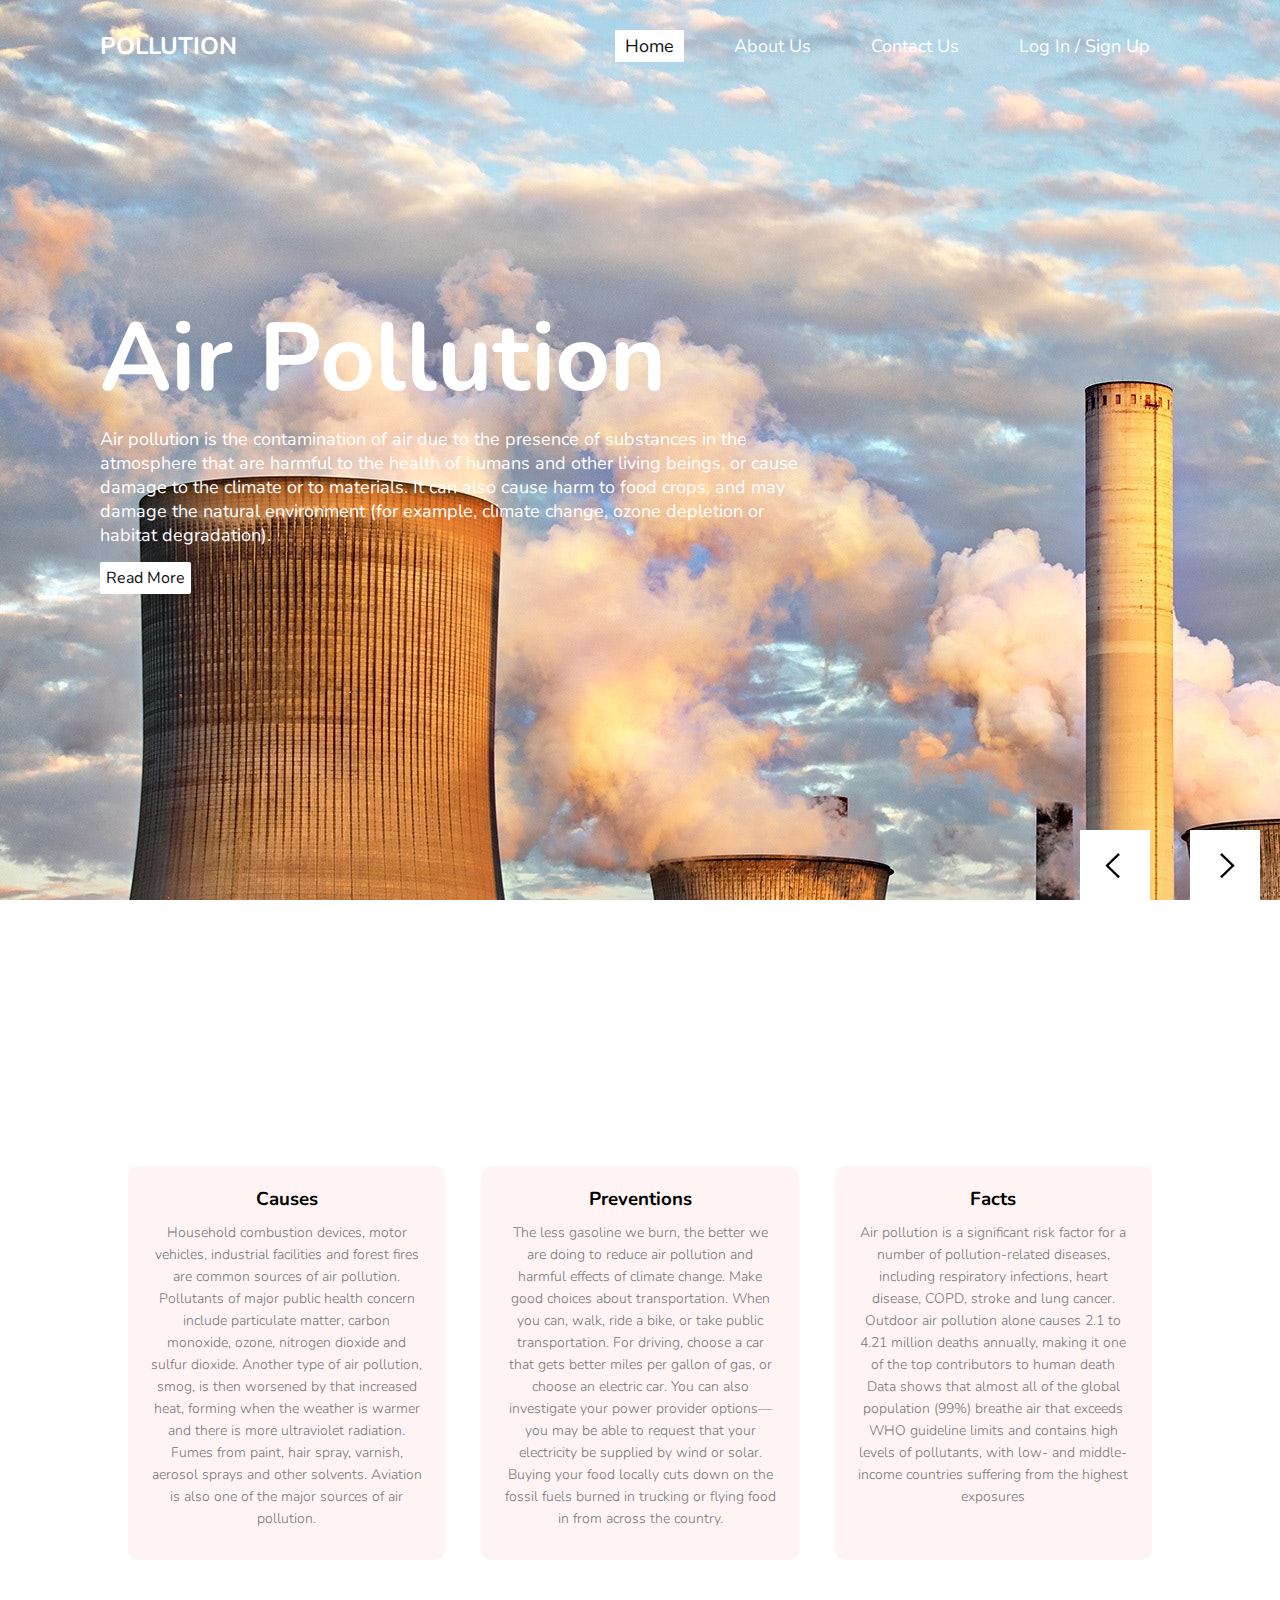
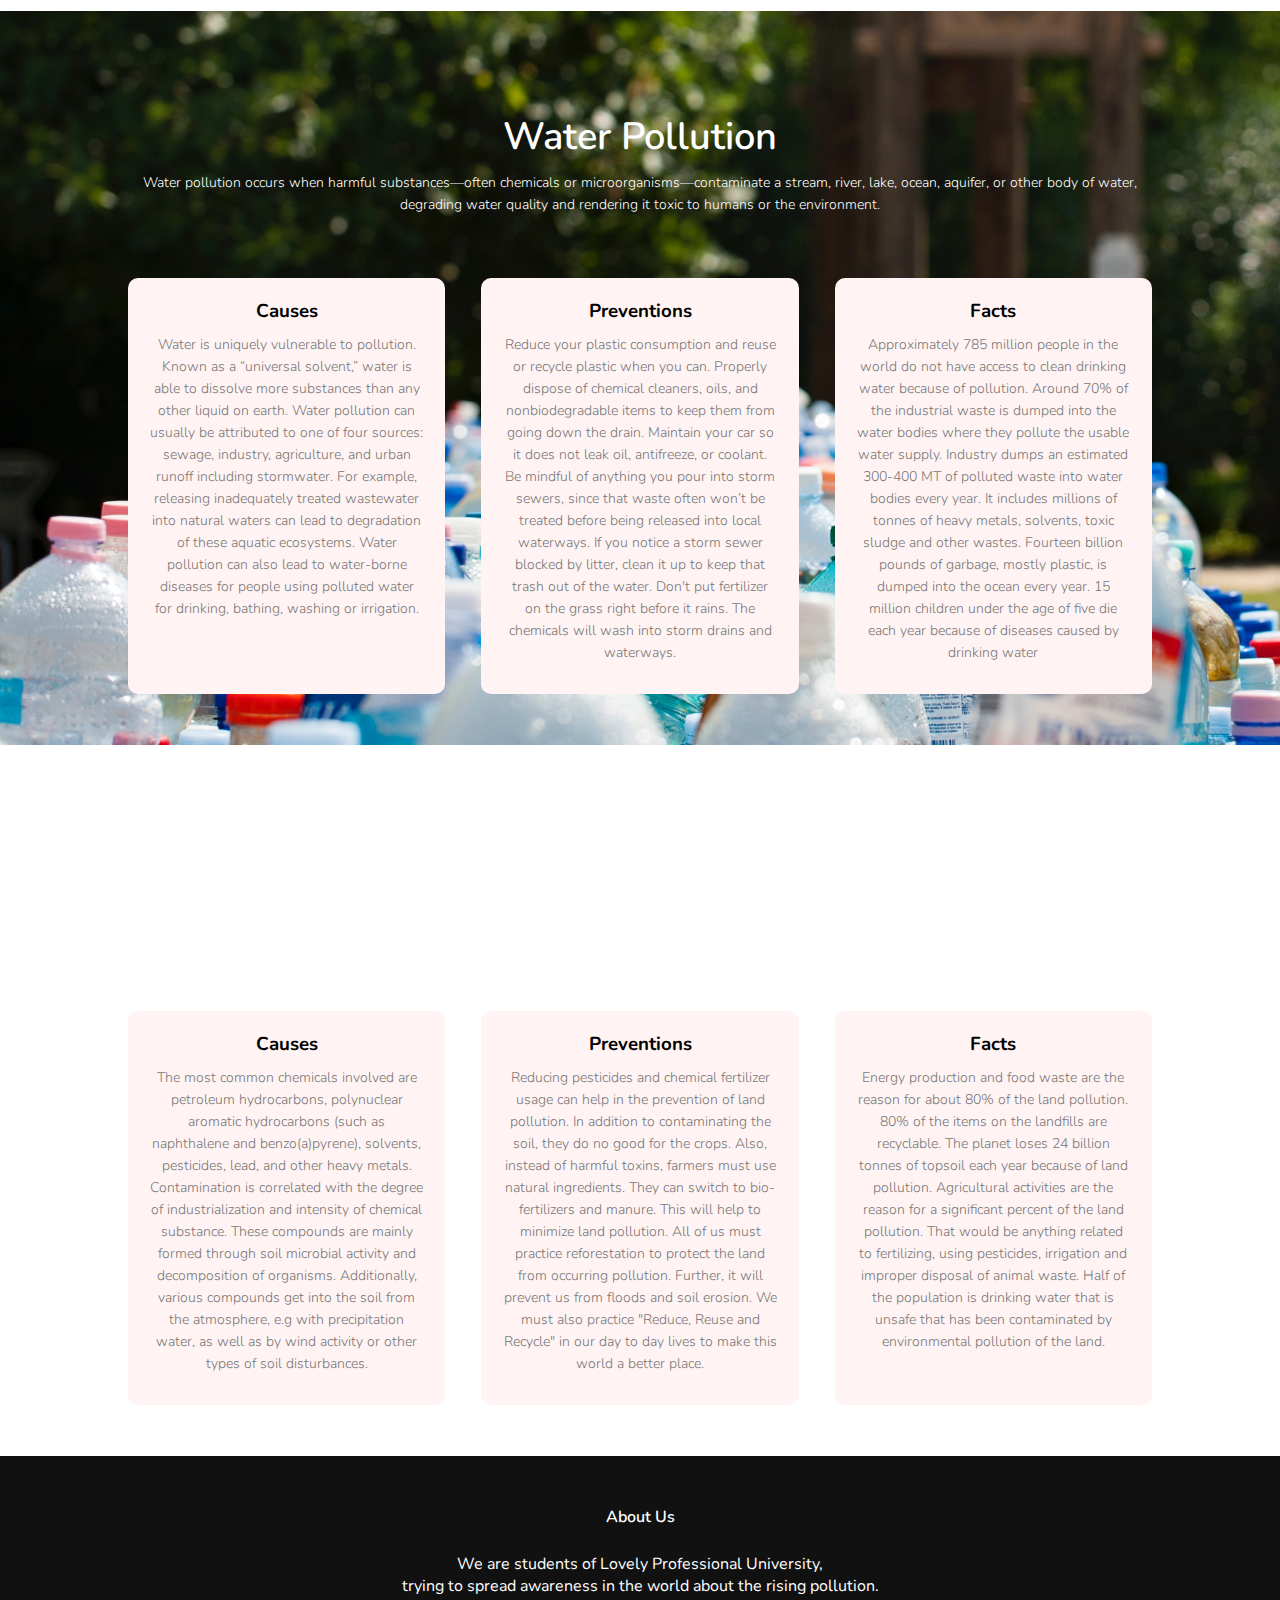
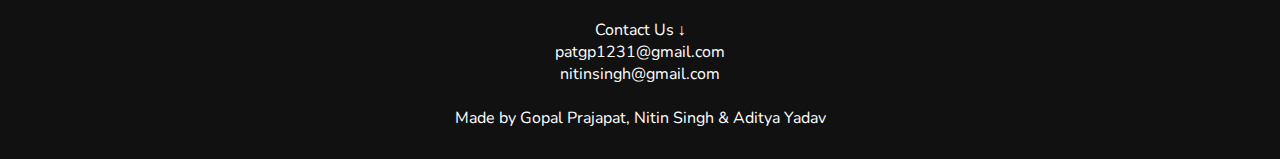
==== index.html @ 94c56dba "Add files via upload" ====
<!DOCTYPE html>
<html>
<head>
	<meta charset="utf-8">
	<meta name="viewport" content="width=device-width, initial-scale=1.0">
	<link rel="stylesheet" type="text/css" href="style.css">
	<link rel="icon" type="icon/png" href="favicon.png">
	<title>Pollution Awareness</title>
</head>

<body>
<section class="first">

								<!--LANDING PAGE-->

<!--Resources-->
	<div class="bannerVideo" id="slideShow">
		<video src="D:\HTML\Website Pollution\Videos\video1.mp4" autoplay muted loop class="active" type="video/mp4"></video>
		<video src="D:\HTML\Website Pollution\Videos\video2.mp4" autoplay muted loop></video>
		<video src="D:\HTML\Website Pollution\Videos\video3.mp4" autoplay muted loop></video>
		<!--<video src="video4.mp4" autoplay muted loop></video>-->
	</div>

<!-- Navbar -->
	<div class="container">
		<header id="navbar">
			<a href="#" class="logo">Pollution</a>
			<ul>
				<li><a href="#" class="active">Home</a></li>
				<!--<li><a href="#">Newsroom</a></li>
				<li><a href="#" >Events</a></li>-->
				<li><a href="#aboutus">About Us</a></li>
				<li><a href="#aboutus">Contact Us</a></li>
				<li><a href="login.html">Log In / Sign Up</a></li>
			</ul>
			<span class="menuIcon" onclick="toggleMenu();"></span>
		</header>

<!--Video Intro-->
		<div class="content">
			<div class="bannerText" id="slideShowText">
				<div class="active">
					<h2>Air Pollution</h2>
					<p>Air pollution is the contamination of air due to the presence of substances in the atmosphere that are harmful to the health of humans and other living beings, or cause damage to the climate or to materials. It can also cause harm to food crops, and may damage the natural environment (for example, climate change, ozone depletion or habitat degradation).</p>
					<a href="#air" class="readmore">Read More</a>
				</div>
				<div>
					<h2>Water Pollution</h2>
					<p>Water pollution (or aquatic pollution) is the contamination of water bodies, usually as a result of human activities, in such a manner that negatively affects its legitimate uses. Water pollution reduces the ability of the body of water to provide the ecosystem services that it would otherwise provide.</p>
					<a href="#water" class="readmore">Read More</a>
				</div>
				<div>
					<h2>Land Pollution</h2>
					<p>Soil contamination, soil pollution, or land pollution as a part of land degradation is caused by the presence of human-made chemicals or other alteration in the natural soil environment. It is typically caused by industrial activity, agricultural chemicals or improper disposal of waste.</p>
					<a href="#land" class="readmore">Read More</a>
				</div>
				<!--<div>
					<h2>Sound</h2>
					<p>Lorem ipsum dolor sit amet, consectetur adipiscing elit, sed do eiusmod tempor incididunt ut labore et dolore magna aliqua. Ut enim ad minim veniam, quis nostrud exercitation ullamco laboris nisi ut aliquip ex ea commodo consequat.</p>
				</div>-->
			</div>
		</div>

<!--Sticky Socials-->
		<!--<ul class="sci">
			<li><a href="#"><img src="facebook1.png"></a></li>
			<li><a href="#"><img src="insta.png"></a></li>
			<li><a href="#"><img src="twitter1.png"></a></li>
		</ul>-->

<!--Arrows-->
		<ul class="controls">
			<li onclick="prevSlide();prevSlideText();"><img src="left.png"></li>
			<li onclick="nextSlide();nextSlideText();"><img src="right.png"></li>
		</ul>
	</div>
</section>

<!--Arrow Controls-->
<script type="text/javascript">
	const slideShow = document.getElementById('slideShow');
	const slides = slideShow.getElementsByTagName('video');
	var index = 0;
	function nextSlide(){
		slides[index].classList.remove('active');
		index = (index + 1) % slides.length;
		slides[index].classList.add('active');
	}
	function prevSlide(){
		slides[index].classList.remove('active');
		index = (index - 1 + slides.length) % slides.length;
		slides[index].classList.add('active');
	}


    const slideShowText = document.getElementById('slideShowText');
	const slidesText = slideShowText.getElementsByTagName('div');
	var i = 0;
	function nextSlideText(){
		slidesText[i].classList.remove('active');
		i = (i + 1) % slidesText.length;
		slidesText[i].classList.add('active');
	}
	function prevSlideText(){
		slidesText[i].classList.remove('active');
		i = (i - 1 + slidesText.length) % slidesText.length;
		slidesText[i].classList.add('active');
	}
	function toggleMenu(){
		const menuIcon = document.querySelector('.menuIcon');
		const navbar = document.getElementById('navbar');
		menuIcon.classList.toggle('active');
		navbar.classList.toggle('active');
	}
</script>

								<!--AIR PAGE-->
<section class="second">
	<div class="air">
		<a name = "air" class="air"><h1>Air Pollution</h1></a>
		<p class="desca">Air pollution refers to the release of pollutants into the air—pollutants which are detrimental to human health and the planet as a whole.  Nine out of ten human beings currently breathe air that exceeds the WHO’s guideline limits for pollutants, with those living in low- and middle-income countries suffering the most.</p>
		<div class="totalair">
			<div class="prosair">
				<h3>Causes</h3>
				<p>Household combustion devices, motor vehicles, industrial facilities and forest fires are common sources of air pollution. Pollutants of major public health concern include particulate matter, carbon monoxide, ozone, nitrogen dioxide and sulfur dioxide. Another type of air pollution, smog, is then worsened by that increased heat, forming when the weather is warmer and there is more ultraviolet radiation. Fumes from paint, hair spray, varnish, aerosol sprays and other solvents. Aviation is also one of the major sources of air pollution.</p>
			</div>

			<div class="prosair">
				<h3>Preventions</h3>
				<p>The less gasoline we burn, the better we are doing to reduce air pollution and harmful effects of climate change. Make good choices about transportation. When you can, walk, ride a bike, or take public transportation. For driving, choose a car that gets better miles per gallon of gas, or choose an electric car. You can also investigate your power provider options—you may be able to request that your electricity be supplied by wind or solar. Buying your food locally cuts down on the fossil fuels burned in trucking or flying food in from across the country.</p>
			</div>

			<div class="prosair">
				<h3>Facts</h3>
				<p>Air pollution is a significant risk factor for a number of pollution-related diseases, including respiratory infections, heart disease, COPD, stroke and lung cancer. Outdoor air pollution alone causes 2.1 to 4.21 million deaths annually, making it one of the top contributors to human death
				   Data shows that almost all of the global population (99%) breathe air that exceeds WHO guideline limits and contains high levels of pollutants, with low- and middle-income countries suffering from the highest exposures</p>
			</div>
			
		</div>
	</div>
</section>

								<!--WATER PAGE-->
<section class="third">
		<div class="water">
				<a name = "water" class="water"><h1>Water Pollution</h1></a>
				<p class="descw">Water pollution occurs when harmful substances—often chemicals or microorganisms—contaminate a stream, river, lake, ocean, aquifer, or other body of water, degrading water quality and rendering it toxic to humans or the environment.</p>
				<div class="totalwater">
					<div class="proswater">
						<h3>Causes</h3>
						<p>Water is uniquely vulnerable to pollution. Known as a “universal solvent,” water is able to dissolve more substances than any other liquid on earth. Water pollution can usually be attributed to one of four sources: sewage, industry, agriculture, and urban runoff including stormwater. For example, releasing inadequately treated wastewater into natural waters can lead to degradation of these aquatic ecosystems. Water pollution can also lead to water-borne diseases for people using polluted water for drinking, bathing, washing or irrigation.</p>
					</div>
								
					<div class="proswater">
						<h3>Preventions</h3>
						<p>Reduce your plastic consumption and reuse or recycle plastic when you can.
							Properly dispose of chemical cleaners, oils, and nonbiodegradable items to keep them from going down the drain.
							Maintain your car so it does not leak oil, antifreeze, or coolant. Be mindful of anything you pour into storm sewers, since that waste often won’t be treated before being released into local waterways. If you notice a storm sewer blocked by litter, clean it up to keep that trash out of the water.
							Don't put fertilizer on the grass right before it rains. The chemicals will wash into storm drains and waterways.
						</p>
					</div>
								
					<div class="proswater">
						<h3>Facts</h3>
						<p>Approximately 785 million people in the world do not have access to clean drinking water because of pollution. Around 70% of the industrial waste is dumped into the water bodies where they pollute the usable water supply. Industry dumps an estimated 300-400 MT of polluted waste into water bodies every year. It includes millions of tonnes of heavy metals, solvents, toxic sludge and other wastes. Fourteen billion pounds of garbage, mostly plastic, is dumped into the ocean every year. 15 million children under the age of five die each year because of diseases caused by drinking water</p>
					</div>		
				</div>
		</div>
</section>

										<!--LAND PAGE-->
<section class="fourth">
	<div class="land">
		<a name = "land" class="land"><h1>Land Pollution</h1></a>
		<p class="desc">Land pollution refers to the deterioration of the earth’s land surfaces, at and below ground level. The cause is the accumulation of solid and liquid waste materials that contaminate groundwater and soil.</p>
			<div class="totalland">
				<div class="prosland">
					<h3>Causes</h3>
					<p>The most common chemicals involved are petroleum hydrocarbons, polynuclear aromatic hydrocarbons (such as naphthalene and benzo(a)pyrene), solvents, pesticides, lead, and other heavy metals. Contamination is correlated with the degree of industrialization and intensity of chemical substance.  These compounds are mainly formed through soil microbial activity and decomposition of organisms. Additionally, various compounds get into the soil from the atmosphere, e.g with precipitation water, as well as by wind activity or other types of soil disturbances.</p>
				</div>

				<div class="prosland">
					<h3>Preventions</h3>
					<p>Reducing pesticides and chemical fertilizer usage can help in the prevention of land pollution. In addition to contaminating the soil, they do no good for the crops.

						Also, instead of harmful toxins, farmers must use natural ingredients. They can switch to bio-fertilizers and manure. This will help to minimize land pollution. All of us must practice reforestation to protect the land from occurring pollution. Further, it will prevent us from floods and soil erosion. We must also practice "Reduce, Reuse and Recycle" in our day to day lives to make this world a better place.</p>
				</div>

				<div class="prosland">
					<h3>Facts</h3>
					<p>Energy production and food waste are the reason for about 80% of the land pollution.
						80% of the items on the landfills are recyclable.
						The planet loses 24 billion tonnes of topsoil each year because of land pollution.
						Agricultural activities are the reason for a significant percent of the land pollution. That would be anything related to fertilizing, using pesticides, irrigation and improper disposal of animal waste.
						Half of the population is drinking water that is unsafe that has been contaminated by environmental pollution of the land.
					</p>
				</div>
			
			</div>
	</div>
</section>

<!--FOOTER-->
<section class="footer">
	<a name="aboutus" class="aboutus"></a>
		<h4>About Us</h4>
		<p>We are students of Lovely Professional University, <br> trying to spread awareness in the world about the rising pollution.</p>
		<br>
		<p>Contact Us ↓</p>
		<p>patgp1231@gmail.com</p>
		<p>nitinsingh@gmail.com</p>
		<br>
		<p>Made by Gopal Prajapat, Nitin Singh & Aditya Yadav</p>
	</section>

</body>
</html>
---- style.css ----
@import url('https://fonts.googleapis.com/css2?family=Nunito&display=swap');
*{
	font-family: 'Nunito', sans-serif;
	margin: 0;
	padding: 0;
	box-sizing: border-box;
}
.first{
	background: #111;
	min-height: 100vh;
}
.first .bannerVideo{
	position: absolute;
	top: 0;
	left: 0;
	width: 100%;
	height: 100%;
}
.first .bannerVideo video{
    position: absolute;
	top: 0;
	left: 0;
	width: 100%;
	height: 100%;	
	object-fit: cover;
	opacity: 0;
}
.first .bannerVideo video.active{
    opacity: 1;
}
.container{
	background-image: url(./air\ \(1\).jpg);
	position: relative;
	padding: 0 100px;
	display: flex;
	justify-content: flex-start;
	align-items: center;
	min-height: 100vh;
}

.container header{
	position: absolute;
	top: 0;
	left: 0;
	width: 100%;
	display: flex;
	justify-content: space-between;
	align-items: center;
	padding: 30px 100px;
}
.container header .logo{
	font-weight: 700;
	text-transform: uppercase;
	color: #fff;
	font-size: 1.5em;
	text-decoration: none;
}
.container header ul{
	position: relative;
	display: flex;
}
.container ul li{
	list-style: none;
	margin: 0 20px;
	text-decoration: none;
}
.container ul li a{
	position: relative;
	text-decoration: none;
	font-size: 18px;
	padding: 4px 10px;
	color: #fff;
}
.container header ul li a:hover,
.container header ul li a.active
{
	background: #fff;
	color: #111;
}
.container .content{
	display: flex;
	justify-content: flex-start;
	align-items: center;
}
.container .content .bannerText{
	position: relative;
	max-width: 700px;
}
.container .content .bannerText div{
	transition: 0.5s ease-in-out;
	display: none;
}
.container .content .bannerText div.active{
	display: initial;
} 
.container .content .bannerText div h2{
	color: #fff;
	font-size: 6em;
	line-height: 1em;
	font-weight: 700;
}
.container .content .bannerText p{
	color: #fff;
	font-size: 18px;
	margin: 20px 0;
}
/*.sci{
	position: absolute;
	bottom: 0;
	left: 0;
	display: flex;
	flex-direction: column;
}
.sci li{
	list-style: none;
}
.sci li a{
	width: 60px;
	height: 60px;
	display: flex;
	justify-content: center;
	align-items: center;
	background: #fff;
}
.sci li a:hover{
	background: yellow;
} 
.sci li a img{
	display: inline-block;
	max-height: 24px;
}*/
.controls {
	position: absolute;
	bottom: 0;
	right: 0;
	display: flex;
}
.controls li{
	width: 70px;
	height: 70px;
	display: flex;
	justify-content: center;
	align-items: center;
	background: #fff;
	cursor: pointer;
}
.controls li:hover{
	background: yellow;
}
.menuIcon
{
	display: none;
}
@media (max-width: 991px)
{
	.container 
	{
		padding: 20px;
	}
	.container::before
	{
		width: 100%;
	}
	.container header
	{
		padding: 10px 20px;
	}
	.container .content .bannerText div h2
	{
		font-size: 3em;
	}
	.container .content .bannerText
	{
		text-align: center;
	}
	.container header ul
	{
		position: fixed;
		top: 0;
		left: 0;
		width: 100%;
		height: 100vh;
		background: #fff;
		z-index: 1000;
		display: none;
		align-items: center;
		justify-content: center;
		flex-direction: column;
	}
	.container header.active ul
	{
		display: flex;
	}
	.container header ul li 
	{
		text-align: center;
		margin: 10px;
	}
	.container header ul li a
	{
		color: #333;
		font-size: 1.5em;
	}
	.container header ul li a:hover
	{
		color: #f00;
		cursor: pointer;
	}
	.menuIcon
	{
		position: fixed;
		top: 0;
		right: 0;
		width: 50px;
		height: 50px;
		display: initial;
		z-index: 10000;
		background: #fff url(menu.png);
		background-size: 30px;
		background-repeat: no-repeat;
		background-position: center;
		cursor: pointer;
	}
	.menuIcon.active 
	{
		background: #fff url(close.png);
		background-size: 25px;
		background-repeat: no-repeat;
		background-position: center;
		cursor: pointer;	
	}
	.sci li a
	{
		width: 50px;
		height: 50px;
	}
	.controls li 
	{
		width: 60px;
		height: 60px;
	}

}
/*Air*/
.air
{
	width: 80%;
	margin: auto;
	text-align: center;
	padding-top: 100px;
}
.air h1
{
	font-size: 38px;
	font-weight: 600;
}
.air p
{
	color: #777;
	font-size: 14px;
	font-weight: 300;
	line-height: 22px;
	padding: 10px;
}
.totalair
{
	margin-top: 5%;
	display: flex;
	justify-content: space-between;
}
.prosair
{
	background:#fff3f3;
	border-radius: 10px;
	flex-basis: 31%;
	margin-top: 2.5;
	margin-bottom: 5%;
	padding: 20px 12px;
	box-sizing: border-box;
	transition: 0.5s;
}
.prosair:hover
{
	box-shadow: 0 0 20px 0 rgba(0, 0, 0, 0.2);
	cursor: pointer;
}

/*Water*/
.water
{
	width: 80%;
	margin: auto;
	text-align: center;
	padding-top: 100px;
}
.water h1
{
	font-size: 38px;
	font-weight: 600;
}
.water p
{
	color: #777;
	font-size: 14px;
	font-weight: 300;
	line-height: 22px;
	padding: 10px;
}
.totalwater
{
	margin-top: 5%;
	display: flex;
	justify-content: space-between;
}
.proswater
{
	background:#fff3f3;
	border-radius:10px;
	flex-basis: 31%;
	margin-bottom: 5%;
	padding: 20px 12px;
	box-sizing: border-box;
	transition: 0.5s;
}
.proswater:hover
{
	box-shadow: 0 0 20px 0 rgba(0, 0, 0, 0.2);
	cursor: pointer;
}

/*land*/
.land
{
	width: 80%;
	margin: auto;
	text-align: center;
	padding-top: 100px;
}
.land h1
{
	font-size: 38px;
	font-weight: 600;
}
.land p
{
	color: #777;
	font-size: 14px;
	font-weight: 300;
	line-height: 22px;
	padding: 10px;
}
.totalland
{
	margin-top: 5%;
	display: flex;
	justify-content: space-between;
}
.prosland
{
	background: #fff3f3;
	border-radius: 10px;
	flex-basis: 31%;
	margin-bottom: 5%;
	padding: 20px 12px;
	box-sizing: border-box;
	transition: 0.5s;
}
.prosland:hover
{
	box-shadow: 0 0 20px 0 rgba(0, 0, 0, 0.2);
	cursor: pointer;
}

/*Footer*/
.footer
{
	width: 100%;
	text-align: center;
	padding: 30px 0;
}
.footer h4
{
	margin-bottom: 25px;
	margin-top: 20px;
	font-weight: 600;
}

/*Background Formatting*/
.second
{
	/*background: #AED6F1;*/
	background-image: url("air.jpg");
	height: auto;
	width: auto;
	background-position: center;
	background-size: cover;
}
.second h1
{
	color: #fff;
}
.second .desca
{
	color: white;
}
.third
{
	background-image: url("wotah.jpg");
	height: auto;
	width: auto;
	background-position: center;
	background-size: cover;
}
.third h1
{
	color: #fff;
}
.third .descw
{
	color: #fff;
}
.fourth
{
	background-image: url("land.jpg");
	height: auto;
	width: auto;
	background-position: center;
	background-size: cover;
}
.fourth h1
{
	color: #fff;
}
.fourth .desc
{
	color: #fff;
}
.footer
{
	background: #111;
}
.footer h4
{
	color: #fff;
}
.footer p
{
	color: #fff;
}

/*Read More Button*/
.readmore
{
	background: #fff;
	border-radius: 2px;
	flex-basis: 0%;
	margin-bottom: 5%;
	padding: 5px 6px;
	box-sizing: border-box;
	transition: 0.5s;
	text-decoration: none;
	color: #111;
}
.readmore:hover
{
	box-shadow: 0 0 20px 0 rgba(0, 0, 0, 0.2);
	cursor: pointer;
}
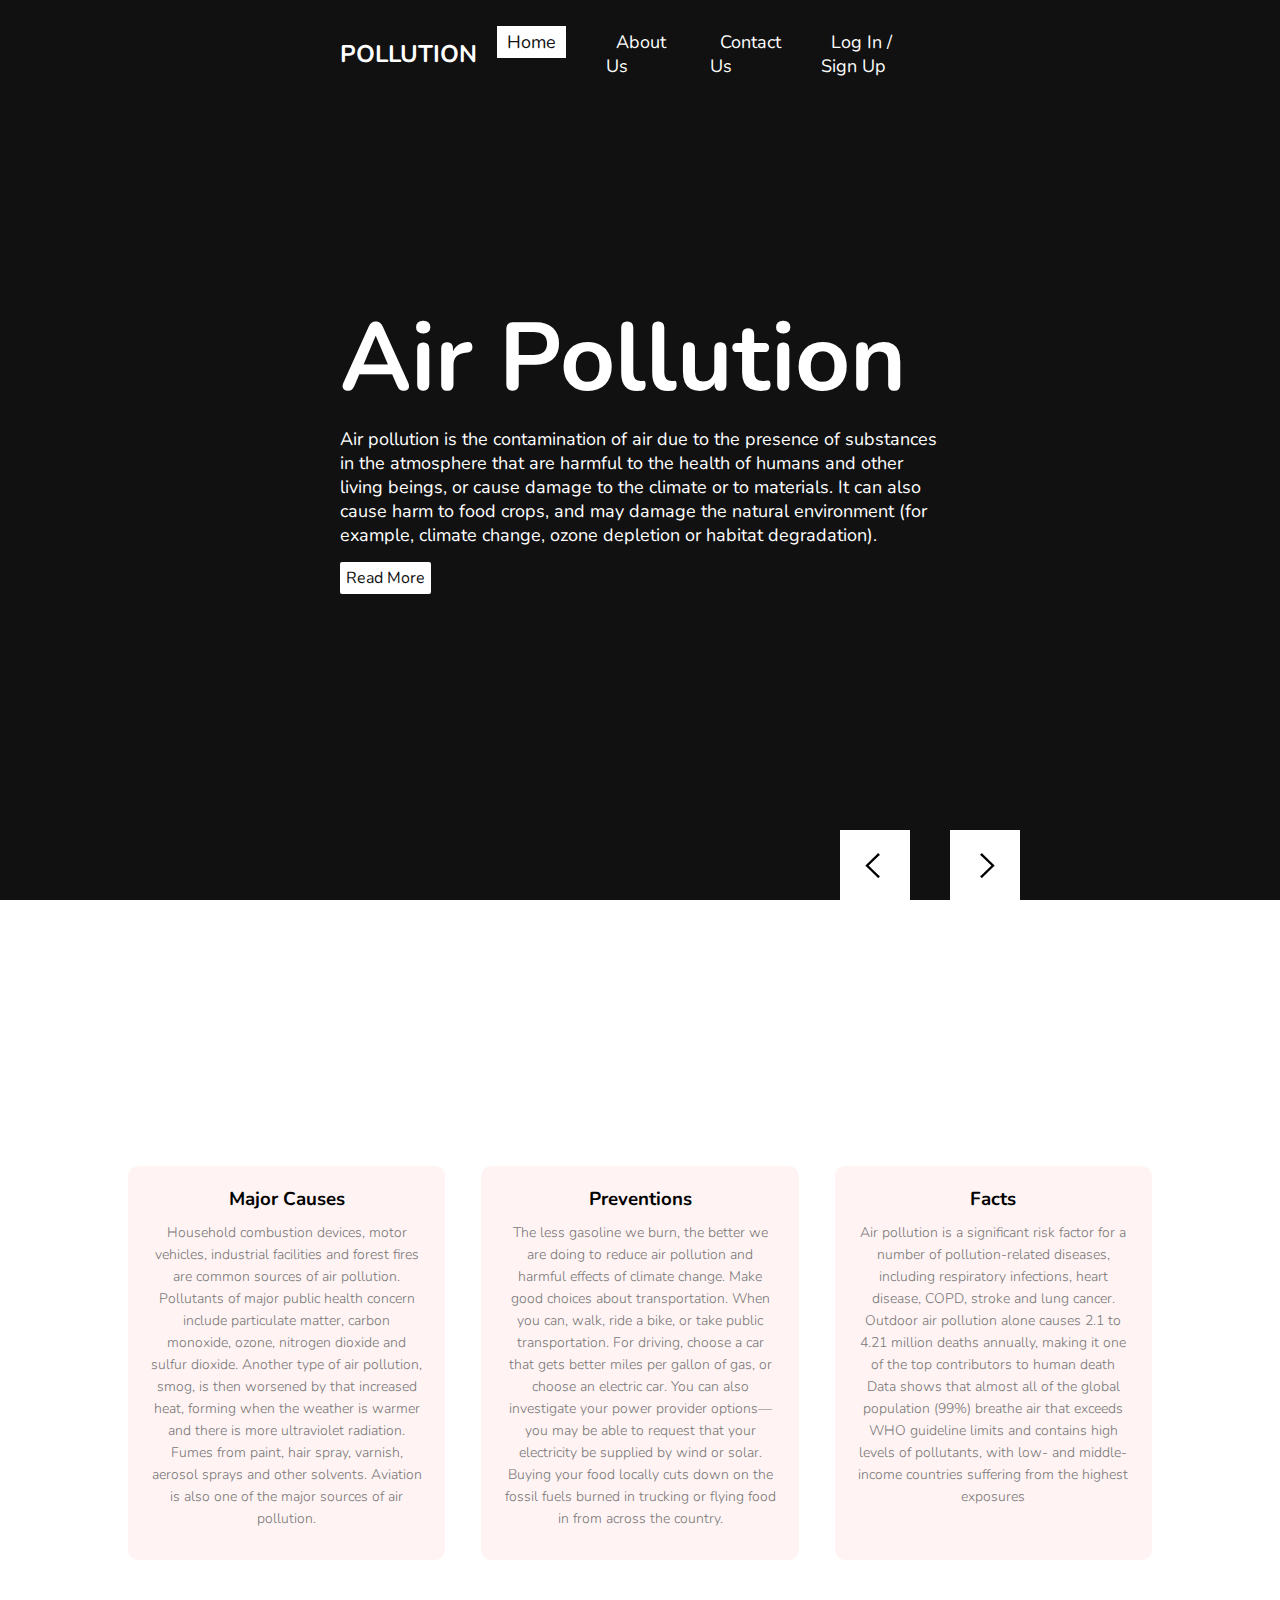
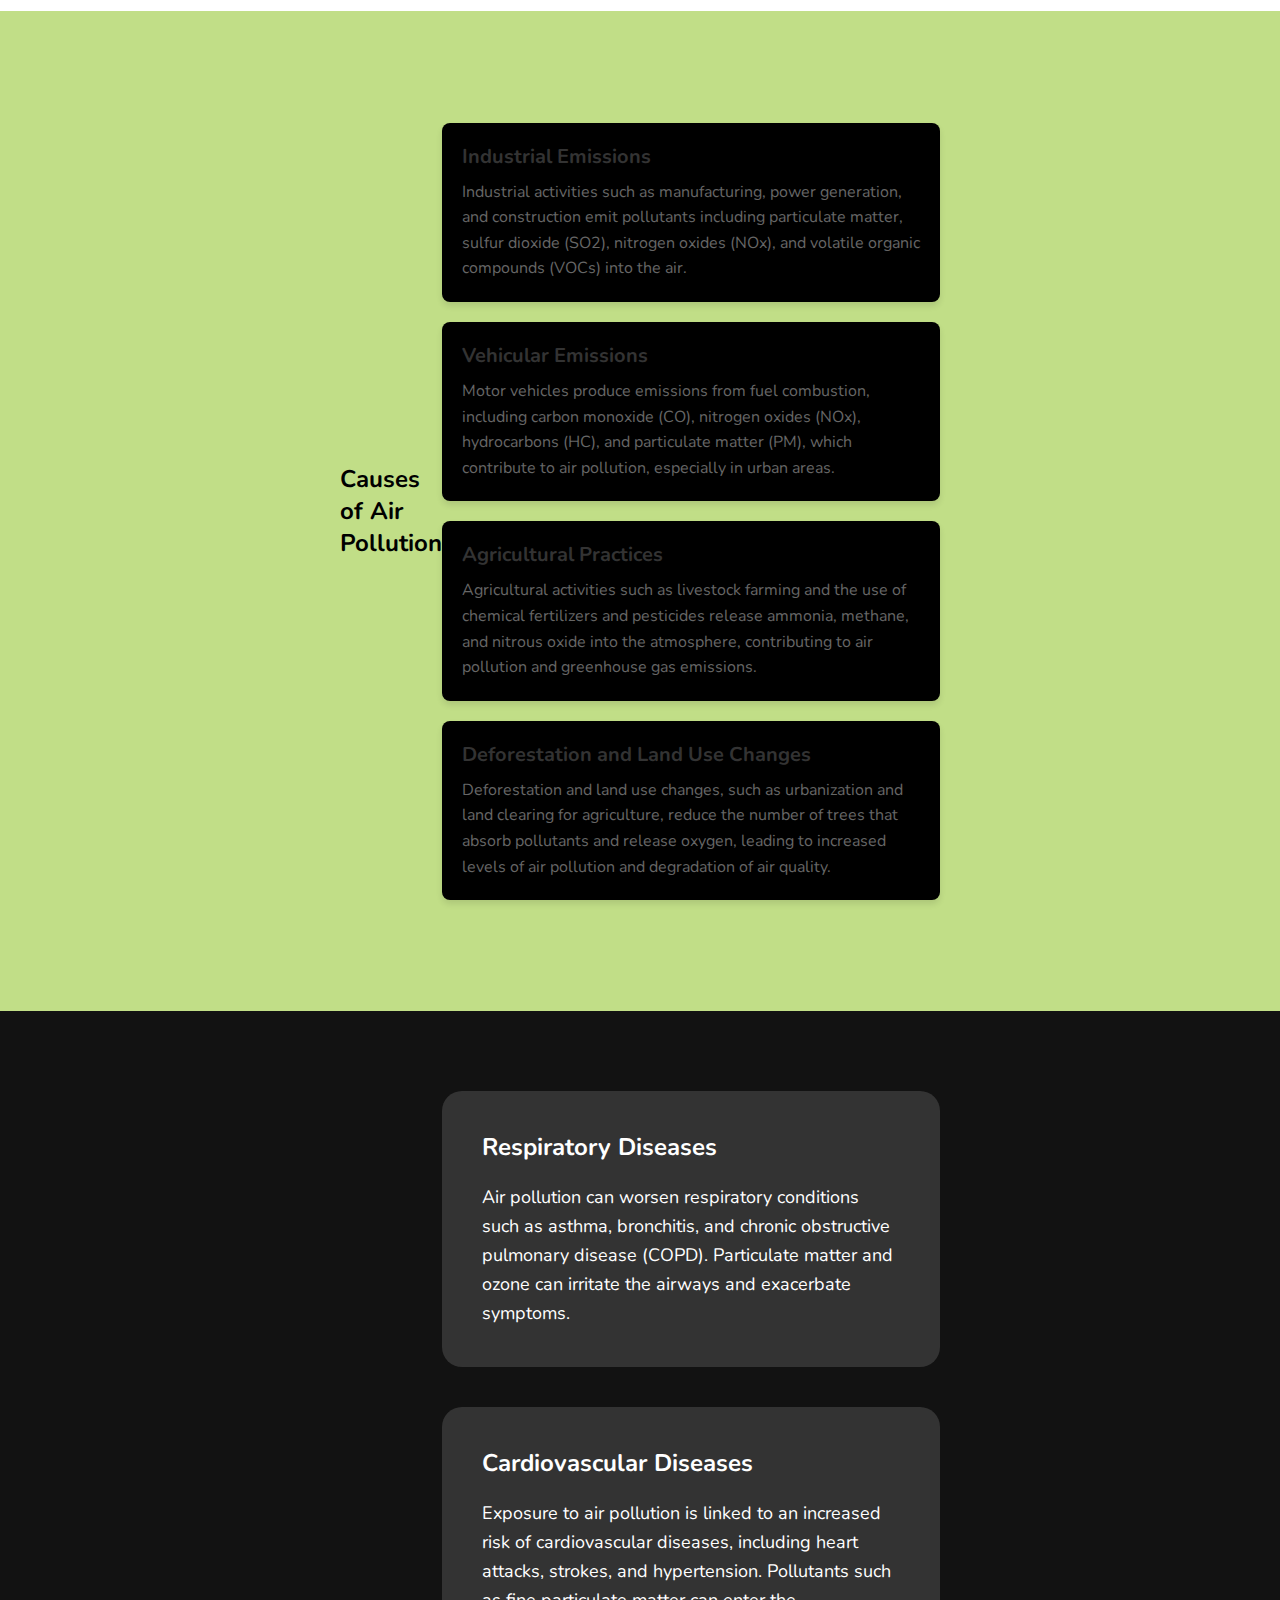
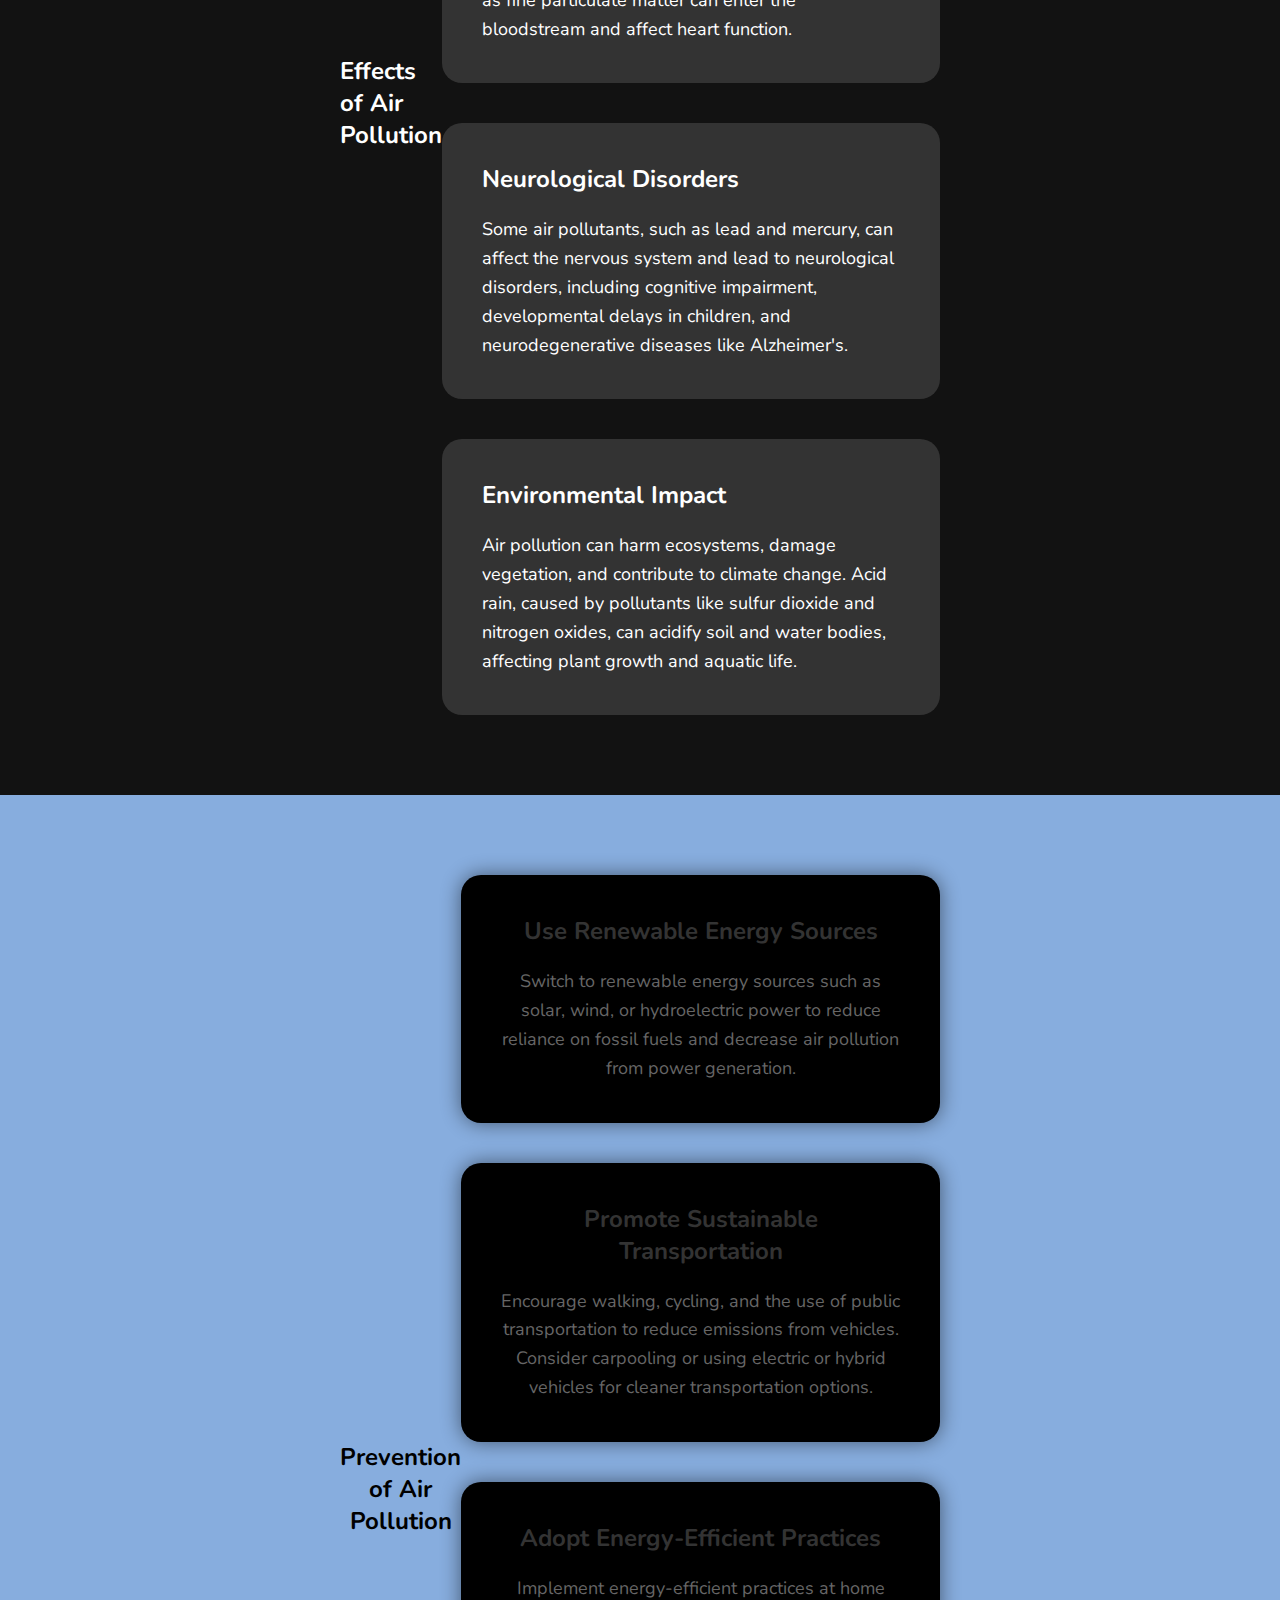
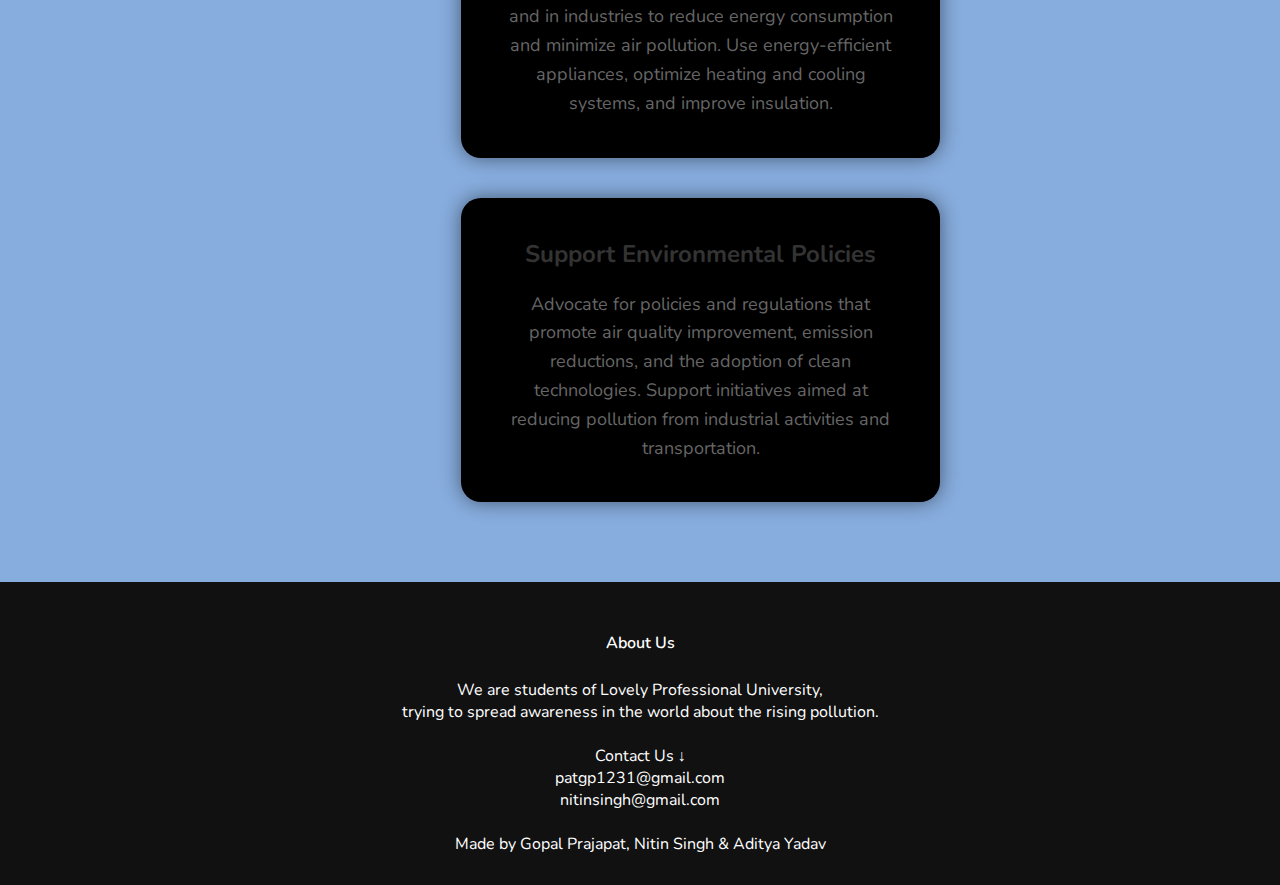
==== commit 5f6eb8a4: "Add files via upload" ====
--- a/index.html
+++ b/index.html
@@ -3,25 +3,27 @@
 <head>
 	<meta charset="utf-8">
 	<meta name="viewport" content="width=device-width, initial-scale=1.0">
-	<link rel="stylesheet" type="text/css" href="style.css">
-	<link rel="icon" type="icon/png" href="favicon.png">
-	<title>Pollution Awareness</title>
+	<link rel="stylesheet" type="text/css" href="styles.css">
+	<link rel="icon" type="icon/png" href="project/favicon.png">
+	<title></title>
 </head>
 
 <body>
 <section class="first">
 
+
 								<!--LANDING PAGE-->
 
 <!--Resources-->
 	<div class="bannerVideo" id="slideShow">
-		<video src="D:\HTML\Website Pollution\Videos\video1.mp4" autoplay muted loop class="active" type="video/mp4"></video>
-		<video src="D:\HTML\Website Pollution\Videos\video2.mp4" autoplay muted loop></video>
-		<video src="D:\HTML\Website Pollution\Videos\video3.mp4" autoplay muted loop></video>
-		<!--<video src="video4.mp4" autoplay muted loop></video>-->
+		<video src="./video1.mp4" autoplay muted loop class="active" type="video/mp4"></video>
+		<video src="./video2.mp4" autoplay muted loop></video>
+		<video src="./video3.mp4" autoplay muted loop></video>
+		<!-- <video src="video4.mp4" autoplay muted loop></video> -->
 	</div>
 
 <!-- Navbar -->
+	
 	<div class="container">
 		<header id="navbar">
 			<a href="#" class="logo">Pollution</a>
@@ -29,8 +31,9 @@
 				<li><a href="#" class="active">Home</a></li>
 				<!--<li><a href="#">Newsroom</a></li>
 				<li><a href="#" >Events</a></li>-->
+
 				<li><a href="#aboutus">About Us</a></li>
-				<li><a href="#aboutus">Contact Us</a></li>
+				<li><a href="contact.html">Contact Us</a></li>
 				<li><a href="login.html">Log In / Sign Up</a></li>
 			</ul>
 			<span class="menuIcon" onclick="toggleMenu();"></span>
@@ -45,14 +48,6 @@
 					<a href="#air" class="readmore">Read More</a>
 				</div>
 				<div>
-					<h2>Water Pollution</h2>
-					<p>Water pollution (or aquatic pollution) is the contamination of water bodies, usually as a result of human activities, in such a manner that negatively affects its legitimate uses. Water pollution reduces the ability of the body of water to provide the ecosystem services that it would otherwise provide.</p>
-					<a href="#water" class="readmore">Read More</a>
-				</div>
-				<div>
-					<h2>Land Pollution</h2>
-					<p>Soil contamination, soil pollution, or land pollution as a part of land degradation is caused by the presence of human-made chemicals or other alteration in the natural soil environment. It is typically caused by industrial activity, agricultural chemicals or improper disposal of waste.</p>
-					<a href="#land" class="readmore">Read More</a>
 				</div>
 				<!--<div>
 					<h2>Sound</h2>
@@ -61,12 +56,6 @@
 			</div>
 		</div>
 
-<!--Sticky Socials-->
-		<!--<ul class="sci">
-			<li><a href="#"><img src="facebook1.png"></a></li>
-			<li><a href="#"><img src="insta.png"></a></li>
-			<li><a href="#"><img src="twitter1.png"></a></li>
-		</ul>-->
 
 <!--Arrows-->
 		<ul class="controls">
@@ -121,7 +110,7 @@
 		<p class="desca">Air pollution refers to the release of pollutants into the air—pollutants which are detrimental to human health and the planet as a whole.  Nine out of ten human beings currently breathe air that exceeds the WHO’s guideline limits for pollutants, with those living in low- and middle-income countries suffering the most.</p>
 		<div class="totalair">
 			<div class="prosair">
-				<h3>Causes</h3>
+				<h3>Major Causes</h3>
 				<p>Household combustion devices, motor vehicles, industrial facilities and forest fires are common sources of air pollution. Pollutants of major public health concern include particulate matter, carbon monoxide, ozone, nitrogen dioxide and sulfur dioxide. Another type of air pollution, smog, is then worsened by that increased heat, forming when the weather is warmer and there is more ultraviolet radiation. Fumes from paint, hair spray, varnish, aerosol sprays and other solvents. Aviation is also one of the major sources of air pollution.</p>
 			</div>
 
@@ -140,65 +129,90 @@
 	</div>
 </section>
 
-								<!--WATER PAGE-->
-<section class="third">
-		<div class="water">
-				<a name = "water" class="water"><h1>Water Pollution</h1></a>
-				<p class="descw">Water pollution occurs when harmful substances—often chemicals or microorganisms—contaminate a stream, river, lake, ocean, aquifer, or other body of water, degrading water quality and rendering it toxic to humans or the environment.</p>
-				<div class="totalwater">
-					<div class="proswater">
-						<h3>Causes</h3>
-						<p>Water is uniquely vulnerable to pollution. Known as a “universal solvent,” water is able to dissolve more substances than any other liquid on earth. Water pollution can usually be attributed to one of four sources: sewage, industry, agriculture, and urban runoff including stormwater. For example, releasing inadequately treated wastewater into natural waters can lead to degradation of these aquatic ecosystems. Water pollution can also lead to water-borne diseases for people using polluted water for drinking, bathing, washing or irrigation.</p>
-					</div>
-								
-					<div class="proswater">
-						<h3>Preventions</h3>
-						<p>Reduce your plastic consumption and reuse or recycle plastic when you can.
-							Properly dispose of chemical cleaners, oils, and nonbiodegradable items to keep them from going down the drain.
-							Maintain your car so it does not leak oil, antifreeze, or coolant. Be mindful of anything you pour into storm sewers, since that waste often won’t be treated before being released into local waterways. If you notice a storm sewer blocked by litter, clean it up to keep that trash out of the water.
-							Don't put fertilizer on the grass right before it rains. The chemicals will wash into storm drains and waterways.
-						</p>
-					</div>
-								
-					<div class="proswater">
-						<h3>Facts</h3>
-						<p>Approximately 785 million people in the world do not have access to clean drinking water because of pollution. Around 70% of the industrial waste is dumped into the water bodies where they pollute the usable water supply. Industry dumps an estimated 300-400 MT of polluted waste into water bodies every year. It includes millions of tonnes of heavy metals, solvents, toxic sludge and other wastes. Fourteen billion pounds of garbage, mostly plastic, is dumped into the ocean every year. 15 million children under the age of five die each year because of diseases caused by drinking water</p>
-					</div>		
-				</div>
-		</div>
-</section>
-
-										<!--LAND PAGE-->
-<section class="fourth">
-	<div class="land">
-		<a name = "land" class="land"><h1>Land Pollution</h1></a>
-		<p class="desc">Land pollution refers to the deterioration of the earth’s land surfaces, at and below ground level. The cause is the accumulation of solid and liquid waste materials that contaminate groundwater and soil.</p>
-			<div class="totalland">
-				<div class="prosland">
-					<h3>Causes</h3>
-					<p>The most common chemicals involved are petroleum hydrocarbons, polynuclear aromatic hydrocarbons (such as naphthalene and benzo(a)pyrene), solvents, pesticides, lead, and other heavy metals. Contamination is correlated with the degree of industrialization and intensity of chemical substance.  These compounds are mainly formed through soil microbial activity and decomposition of organisms. Additionally, various compounds get into the soil from the atmosphere, e.g with precipitation water, as well as by wind activity or other types of soil disturbances.</p>
-				</div>
-
-				<div class="prosland">
-					<h3>Preventions</h3>
-					<p>Reducing pesticides and chemical fertilizer usage can help in the prevention of land pollution. In addition to contaminating the soil, they do no good for the crops.
-
-						Also, instead of harmful toxins, farmers must use natural ingredients. They can switch to bio-fertilizers and manure. This will help to minimize land pollution. All of us must practice reforestation to protect the land from occurring pollution. Further, it will prevent us from floods and soil erosion. We must also practice "Reduce, Reuse and Recycle" in our day to day lives to make this world a better place.</p>
-				</div>
-
-				<div class="prosland">
-					<h3>Facts</h3>
-					<p>Energy production and food waste are the reason for about 80% of the land pollution.
-						80% of the items on the landfills are recyclable.
-						The planet loses 24 billion tonnes of topsoil each year because of land pollution.
-						Agricultural activities are the reason for a significant percent of the land pollution. That would be anything related to fertilizing, using pesticides, irrigation and improper disposal of animal waste.
-						Half of the population is drinking water that is unsafe that has been contaminated by environmental pollution of the land.
-					</p>
-				</div>
-			
-			</div>
-	</div>
-</section>
+<!-- Expanded Causes of Air Pollution Section -->
+<section class="causes">
+    <div class="container">
+        <h2>Causes of Air Pollution</h2>
+        <div class="cause-grid">
+            <!-- Each cause-item contains a card with information -->
+            <div class="cause-item">
+                <h3>Industrial Emissions</h3>
+                <p>Industrial activities such as manufacturing, power generation, and construction emit pollutants including particulate matter, sulfur dioxide (SO2), nitrogen oxides (NOx), and volatile organic compounds (VOCs) into the air.</p>
+            </div>
+            <!-- Repeat this structure for other causes -->
+            <div class="cause-item">
+                <h3>Vehicular Emissions</h3>
+                <p>Motor vehicles produce emissions from fuel combustion, including carbon monoxide (CO), nitrogen oxides (NOx), hydrocarbons (HC), and particulate matter (PM), which contribute to air pollution, especially in urban areas.</p>
+            </div>
+            <div class="cause-item">
+                <h3>Agricultural Practices</h3>
+                <p>Agricultural activities such as livestock farming and the use of chemical fertilizers and pesticides release ammonia, methane, and nitrous oxide into the atmosphere, contributing to air pollution and greenhouse gas emissions.</p>
+            </div>
+            <div class="cause-item">
+                <h3>Deforestation and Land Use Changes</h3>
+                <p>Deforestation and land use changes, such as urbanization and land clearing for agriculture, reduce the number of trees that absorb pollutants and release oxygen, leading to increased levels of air pollution and degradation of air quality.</p>
+            </div>
+        </div>
+    </div>
+</section>
+<section class="effects">
+    <div class="container">
+        <h2>Effects of Air Pollution</h2>
+        <div class="effect-grid">
+            <!-- Each effect-item contains a card with information -->
+            <div class="effect-item">
+                <h3>Respiratory Diseases</h3>
+                <p>Air pollution can worsen respiratory conditions such as asthma, bronchitis, and chronic obstructive pulmonary disease (COPD). Particulate matter and ozone can irritate the airways and exacerbate symptoms.</p>
+            </div>
+            <!-- Repeat this structure for other effects -->
+            <div class="effect-item">
+                <h3>Cardiovascular Diseases</h3>
+                <p>Exposure to air pollution is linked to an increased risk of cardiovascular diseases, including heart attacks, strokes, and hypertension. Pollutants such as fine particulate matter can enter the bloodstream and affect heart function.</p>
+            </div>
+            <div class="effect-item">
+                <h3>Neurological Disorders</h3>
+                <p>Some air pollutants, such as lead and mercury, can affect the nervous system and lead to neurological disorders, including cognitive impairment, developmental delays in children, and neurodegenerative diseases like Alzheimer's.</p>
+            </div>
+            <div class="effect-item">
+                <h3>Environmental Impact</h3>
+                <p>Air pollution can harm ecosystems, damage vegetation, and contribute to climate change. Acid rain, caused by pollutants like sulfur dioxide and nitrogen oxides, can acidify soil and water bodies, affecting plant growth and aquatic life.</p>
+            </div>
+        </div>
+    </div>
+</section>
+<section class="prevention">
+    <div class="container">
+        <h2>Prevention of Air Pollution</h2>
+        <div class="prevention-grid">
+            <!-- Each prevention-item contains a card with information -->
+            <div class="prevention-item">
+                <h3>Use Renewable Energy Sources</h3>
+                <p>Switch to renewable energy sources such as solar, wind, or hydroelectric power to reduce reliance on fossil fuels and decrease air pollution from power generation.</p>
+            </div>
+            <!-- Repeat this structure for other prevention methods -->
+            <div class="prevention-item">
+                <h3>Promote Sustainable Transportation</h3>
+                <p>Encourage walking, cycling, and the use of public transportation to reduce emissions from vehicles. Consider carpooling or using electric or hybrid vehicles for cleaner transportation options.</p>
+            </div>
+            <div class="prevention-item">
+                <h3>Adopt Energy-Efficient Practices</h3>
+                <p>Implement energy-efficient practices at home and in industries to reduce energy consumption and minimize air pollution. Use energy-efficient appliances, optimize heating and cooling systems, and improve insulation.</p>
+            </div>
+            <div class="prevention-item">
+                <h3>Support Environmental Policies</h3>
+                <p>Advocate for policies and regulations that promote air quality improvement, emission reductions, and the adoption of clean technologies. Support initiatives aimed at reducing pollution from industrial activities and transportation.</p>
+            </div>
+        </div>
+    </div>
+</section>
+
+
+
+
+
+
+										
+
 
 <!--FOOTER-->
 <section class="footer">
--- a/styles.css
+++ b/styles.css
@@ -0,0 +1,588 @@
+@import url('https://fonts.googleapis.com/css2?family=Nunito&display=swap');
+*{
+	font-family: 'Nunito', sans-serif;
+	margin: 0;
+	padding: 0;
+	box-sizing: border-box;
+}
+.prevention {
+    background-color: rgb(135, 173, 222);
+    padding: 80px 0;
+    text-align: center;
+}
+
+.container {
+    max-width: 800px;
+    margin: 0 auto;
+    padding: 0 20px;
+}
+
+.prevention-grid {
+    display: flex;
+    flex-wrap: wrap;
+    justify-content: center;
+    gap: 40px;
+}
+
+.prevention-item {
+    background-color: black;
+    border-radius: 20px;
+    padding: 40px;
+    box-shadow: 0 0 20px rgba(0, 0, 0, 0.493);
+    transition: transform 0.3s ease;
+}
+
+.prevention-item:hover {
+    transform: translateY(-10px);
+}
+
+.prevention-item h3 {
+    color: #333333;
+    font-size: 24px;
+    margin-bottom: 20px;
+}
+
+.prevention-item p {
+    color: #666;
+    font-size: 18px;
+    line-height: 1.6;
+}
+
+
+.causes {
+    background-color: rgb(193, 222, 135);
+    padding: 50px 0;
+}
+
+.container {
+    max-width: 1200px;
+    margin: 0 auto;
+    padding: 0 20px;
+}
+
+.cause-grid {
+    display: grid;
+    grid-template-columns: repeat(auto-fit, minmax(300px, 1fr));
+    gap: 20px;
+}
+
+.cause-item {
+    background-color: black;
+    padding: 20px;
+    border-radius: 8px;
+    box-shadow: 0 4px 6px rgba(0, 0, 0, 0.1);
+}
+
+.cause-item h3 {
+    color: #333;
+    font-size: 20px;
+    margin-bottom: 10px;
+}
+
+.cause-item p {
+    color: #666;
+    font-size: 16px;
+    line-height: 1.6;
+}
+.effects {
+    background-color: #121212;
+    color: #fff;
+    padding: 80px 0;
+}
+
+.container {
+    max-width: 800px;
+    margin: 0 auto;
+    padding: 0 20px;
+}
+
+.effect-grid {
+    display: grid;
+    grid-template-columns: repeat(auto-fit, minmax(300px, 1fr));
+    gap: 40px;
+}
+
+.effect-item {
+    background-color: #333;
+    border-radius: 20px;
+    padding: 40px;
+    transition: transform 0.3s ease;
+}
+
+.effect-item:hover {
+    transform: translateY(-10px);
+}
+
+.effect-item h3 {
+    color: #fff;
+    font-size: 24px;
+    margin-bottom: 20px;
+}
+
+.effect-item p {
+    font-size: 18px;
+    line-height: 1.6;
+}
+
+
+.first{
+	background: #111;
+	min-height: 100vh;
+}
+.first .bannerVideo{
+	position: absolute;
+	top: 0;
+	left: 0;
+	width: 100%;
+	height: 100%;
+}
+.first .bannerVideo video{
+    position: absolute;
+	top: 0;
+	left: 0;
+	width: 100%;
+	height: 100%;	
+	object-fit: cover;
+	opacity: 0;
+}
+.first .bannerVideo video.active{
+    opacity: 1;
+}
+.container{
+	/* background-image: url(./air\ \(1\).jpg); */
+	position: relative;
+	padding: 0 100px;
+	display: flex;
+	justify-content: flex-start;
+	align-items: center;
+	min-height: 100vh;
+}
+
+.container header{
+	position: absolute;
+	top: 0;
+	left: 0;
+	width: 100%;
+	display: flex;
+	justify-content: space-between;
+	align-items: center;
+	padding: 30px 100px;
+}
+.container header .logo{
+	font-weight: 700;
+	text-transform: uppercase;
+	color: #fff;
+	font-size: 1.5em;
+	text-decoration: none;
+}
+.container header ul{
+	position: relative;
+	display: flex;
+}
+.container ul li{
+	list-style: none;
+	margin: 0 20px;
+	text-decoration: none;
+}
+.container ul li a{
+	position: relative;
+	text-decoration: none;
+	font-size: 18px;
+	padding: 4px 10px;
+	color: #fff;
+}
+.container header ul li a:hover,
+.container header ul li a.active
+{
+	background: #fff;
+	color: #111;
+}
+.container .content{
+	display: flex;
+	justify-content: flex-start;
+	align-items: center;
+}
+.container .content .bannerText{
+	position: relative;
+	max-width: 700px;
+}
+.container .content .bannerText div{
+	transition: 0.5s ease-in-out;
+	display: none;
+}
+.container .content .bannerText div.active{
+	display: initial;
+} 
+.container .content .bannerText div h2{
+	color: #fff;
+	font-size: 6em;
+	line-height: 1em;
+	font-weight: 700;
+}
+.container .content .bannerText p{
+	color: #fff;
+	font-size: 18px;
+	margin: 20px 0;
+}
+/*.sci{
+	position: absolute;
+	bottom: 0;
+	left: 0;
+	display: flex;
+	flex-direction: column;
+}
+.sci li{
+	list-style: none;
+}
+.sci li a{
+	width: 60px;
+	height: 60px;
+	display: flex;
+	justify-content: center;
+	align-items: center;
+	background: #fff;
+}
+.sci li a:hover{
+	background: yellow;
+} 
+.sci li a img{
+	display: inline-block;
+	max-height: 24px;
+}*/
+.controls {
+	position: absolute;
+	bottom: 0;
+	right: 0;
+	display: flex;
+}
+.controls li{
+	width: 70px;
+	height: 70px;
+	display: flex;
+	justify-content: center;
+	align-items: center;
+	background: #fff;
+	cursor: pointer;
+}
+.controls li:hover{
+	background: yellow;
+}
+.menuIcon
+{
+	display: none;
+}
+@media (max-width: 991px)
+{
+	.container 
+	{
+		padding: 20px;
+	}
+	.container::before
+	{
+		width: 100%;
+	}
+	.container header
+	{
+		padding: 10px 20px;
+	}
+	.container .content .bannerText div h2
+	{
+		font-size: 3em;
+	}
+	.container .content .bannerText
+	{
+		text-align: center;
+	}
+	.container header ul
+	{
+		position: fixed;
+		top: 0;
+		left: 0;
+		width: 100%;
+		height: 100vh;
+		background: #fff;
+		z-index: 1000;
+		display: none;
+		align-items: center;
+		justify-content: center;
+		flex-direction: column;
+	}
+	.container header.active ul
+	{
+		display: flex;
+	}
+	.container header ul li 
+	{
+		text-align: center;
+		margin: 10px;
+	}
+	.container header ul li a
+	{
+		color: #333;
+		font-size: 1.5em;
+	}
+	.container header ul li a:hover
+	{
+		color: #f00;
+		cursor: pointer;
+	}
+	.menuIcon
+	{
+		position: fixed;
+		top: 0;
+		right: 0;
+		width: 50px;
+		height: 50px;
+		display: initial;
+		z-index: 10000;
+		background: #fff url(menu.png);
+		background-size: 30px;
+		background-repeat: no-repeat;
+		background-position: center;
+		cursor: pointer;
+	}
+	.menuIcon.active 
+	{
+		background: #fff url(close.png);
+		background-size: 25px;
+		background-repeat: no-repeat;
+		background-position: center;
+		cursor: pointer;	
+	}
+	.sci li a
+	{
+		width: 50px;
+		height: 50px;
+	}
+	.controls li 
+	{
+		width: 60px;
+		height: 60px;
+	}
+
+}
+/*Air*/
+.air
+{
+	width: 80%;
+	margin: auto;
+	text-align: center;
+	padding-top: 100px;
+}
+.air h1
+{
+	font-size: 38px;
+	font-weight: 600;
+}
+.air p
+{
+	color: #777;
+	font-size: 14px;
+	font-weight: 300;
+	line-height: 22px;
+	padding: 10px;
+}
+.totalair
+{
+	margin-top: 5%;
+	display: flex;
+	justify-content: space-between;
+}
+.prosair
+{
+	background:#fff3f3;
+	border-radius: 10px;
+	flex-basis: 31%;
+	margin-top: 2.5;
+	margin-bottom: 5%;
+	padding: 20px 12px;
+	box-sizing: border-box;
+	transition: 0.5s;
+}
+.prosair:hover
+{
+	box-shadow: 0 0 20px 0 rgba(0, 0, 0, 0.2);
+	cursor: pointer;
+}
+
+/*Water*/
+.water
+{
+	width: 80%;
+	margin: auto;
+	text-align: center;
+	padding-top: 100px;
+}
+.water h1
+{
+	font-size: 38px;
+	font-weight: 600;
+}
+.water p
+{
+	color: #777;
+	font-size: 14px;
+	font-weight: 300;
+	line-height: 22px;
+	padding: 10px;
+}
+.totalwater
+{
+	margin-top: 5%;
+	display: flex;
+	justify-content: space-between;
+}
+.proswater
+{
+	background:#fff3f3;
+	border-radius:10px;
+	flex-basis: 31%;
+	margin-bottom: 5%;
+	padding: 20px 12px;
+	box-sizing: border-box;
+	transition: 0.5s;
+}
+.proswater:hover
+{
+	box-shadow: 0 0 20px 0 rgba(0, 0, 0, 0.2);
+	cursor: pointer;
+}
+
+/*land*/
+.land
+{
+	width: 80%;
+	margin: auto;
+	text-align: center;
+	padding-top: 100px;
+}
+.land h1
+{
+	font-size: 38px;
+	font-weight: 600;
+}
+.land p
+{
+	color: #777;
+	font-size: 14px;
+	font-weight: 300;
+	line-height: 22px;
+	padding: 10px;
+}
+.totalland
+{
+	margin-top: 5%;
+	display: flex;
+	justify-content: space-between;
+}
+.prosland
+{
+	background: #fff3f3;
+	border-radius: 10px;
+	flex-basis: 31%;
+	margin-bottom: 5%;
+	padding: 20px 12px;
+	box-sizing: border-box;
+	transition: 0.5s;
+}
+.prosland:hover
+{
+	box-shadow: 0 0 20px 0 rgba(0, 0, 0, 0.2);
+	cursor: pointer;
+}
+
+/*Footer*/
+.footer
+{
+	width: 100%;
+	text-align: center;
+	padding: 30px 0;
+}
+.footer h4
+{
+	margin-bottom: 25px;
+	margin-top: 20px;
+	font-weight: 600;
+}
+
+/*Background Formatting*/
+.second
+{
+	/*background: #AED6F1;*/
+	background-image: url("air.jpg");
+	height: auto;
+	width: auto;
+	background-position: center;
+	background-size: cover;
+}
+.second h1
+{
+	color: #fff;
+}
+.second .desca
+{
+	color: white;
+}
+.third
+{
+	background-image: url("wotah.jpg");
+	height: auto;
+	width: auto;
+	background-position: center;
+	background-size: cover;
+}
+.third h1
+{
+	color: #fff;
+}
+.third .descw
+{
+	color: #fff;
+}
+.fourth
+{
+	background-image: url("land.jpg");
+	height: auto;
+	width: auto;
+	background-position: center;
+	background-size: cover;
+}
+.fourth h1
+{
+	color: #fff;
+}
+.fourth .desc
+{
+	color: #fff;
+}
+.footer
+{
+	background: #111;
+}
+.footer h4
+{
+	color: #fff;
+}
+.footer p
+{
+	color: #fff;
+}
+
+/*Read More Button*/
+.readmore
+{
+	background: #fff;
+	border-radius: 2px;
+	flex-basis: 0%;
+	margin-bottom: 5%;
+	padding: 5px 6px;
+	box-sizing: border-box;
+	transition: 0.5s;
+	text-decoration: none;
+	color: #111;
+}
+.readmore:hover
+{
+	box-shadow: 0 0 20px 0 rgba(0, 0, 0, 0.2);
+	cursor: pointer;
+}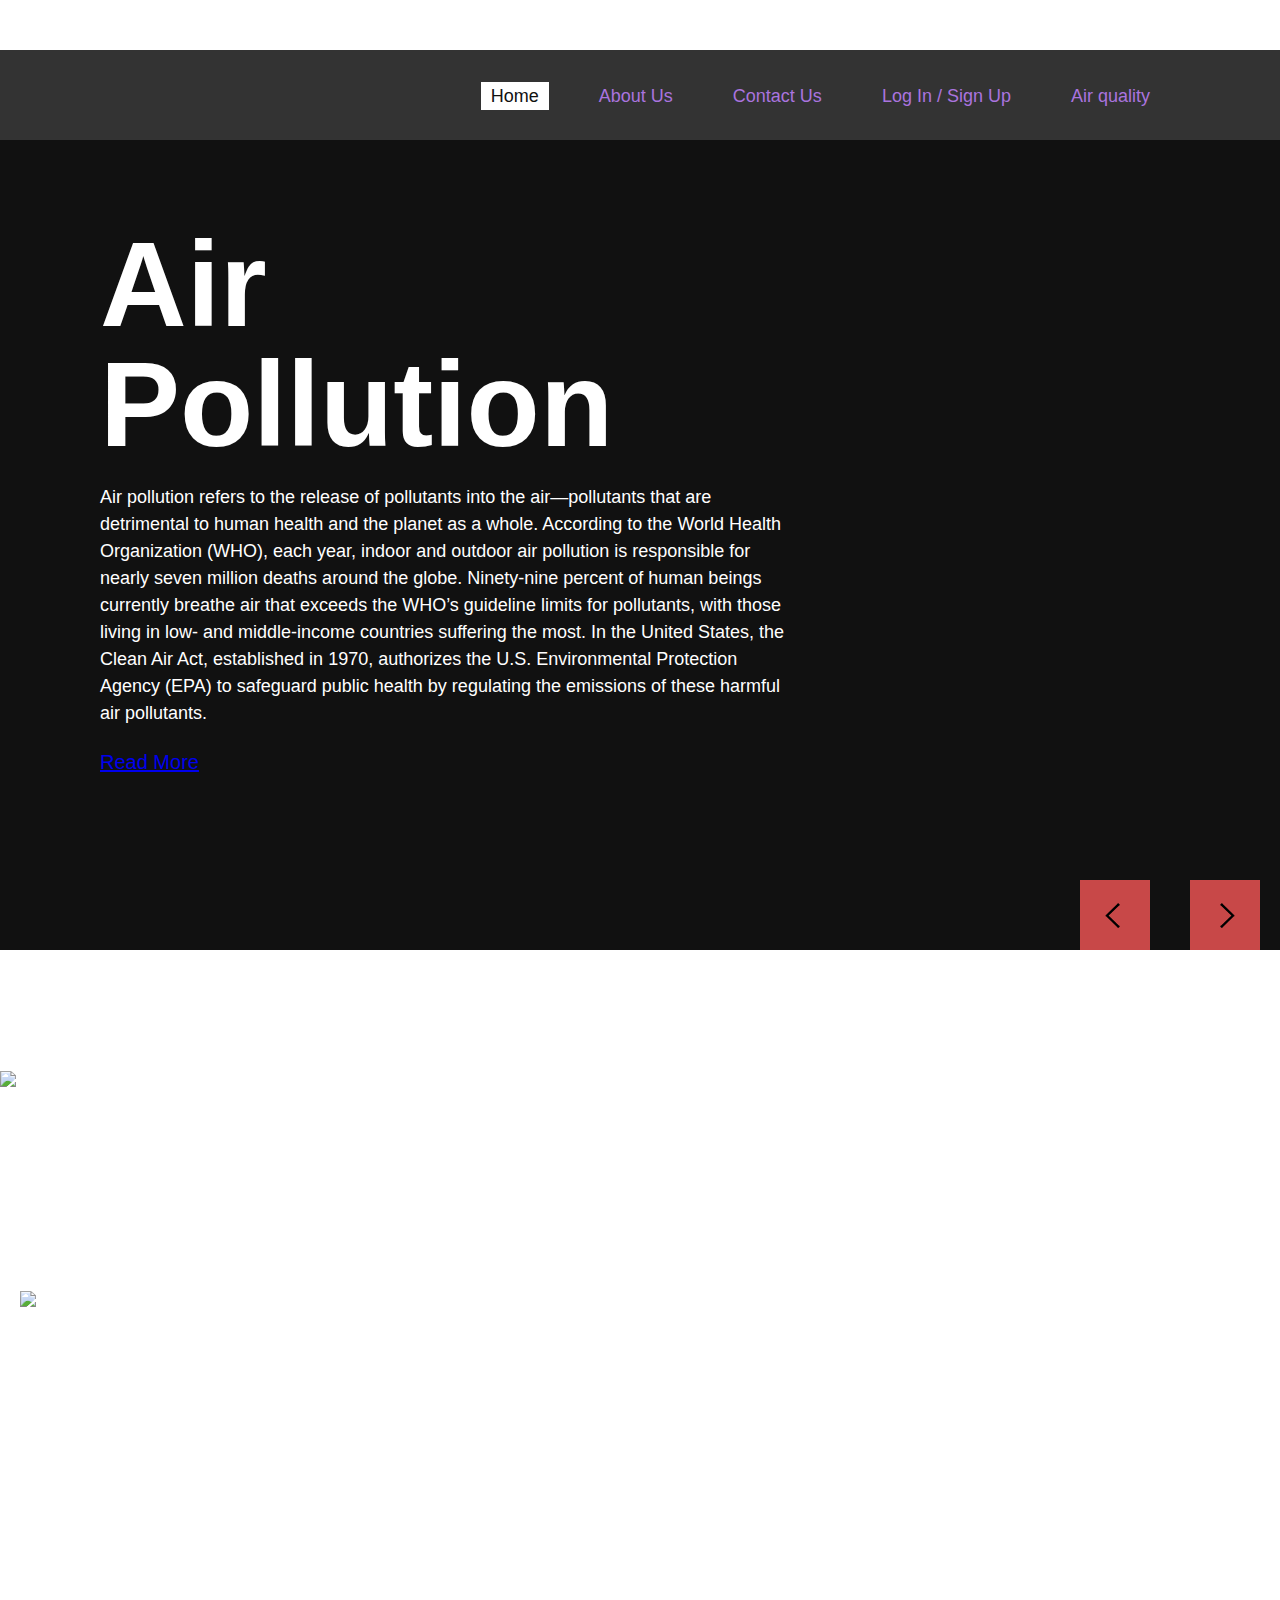
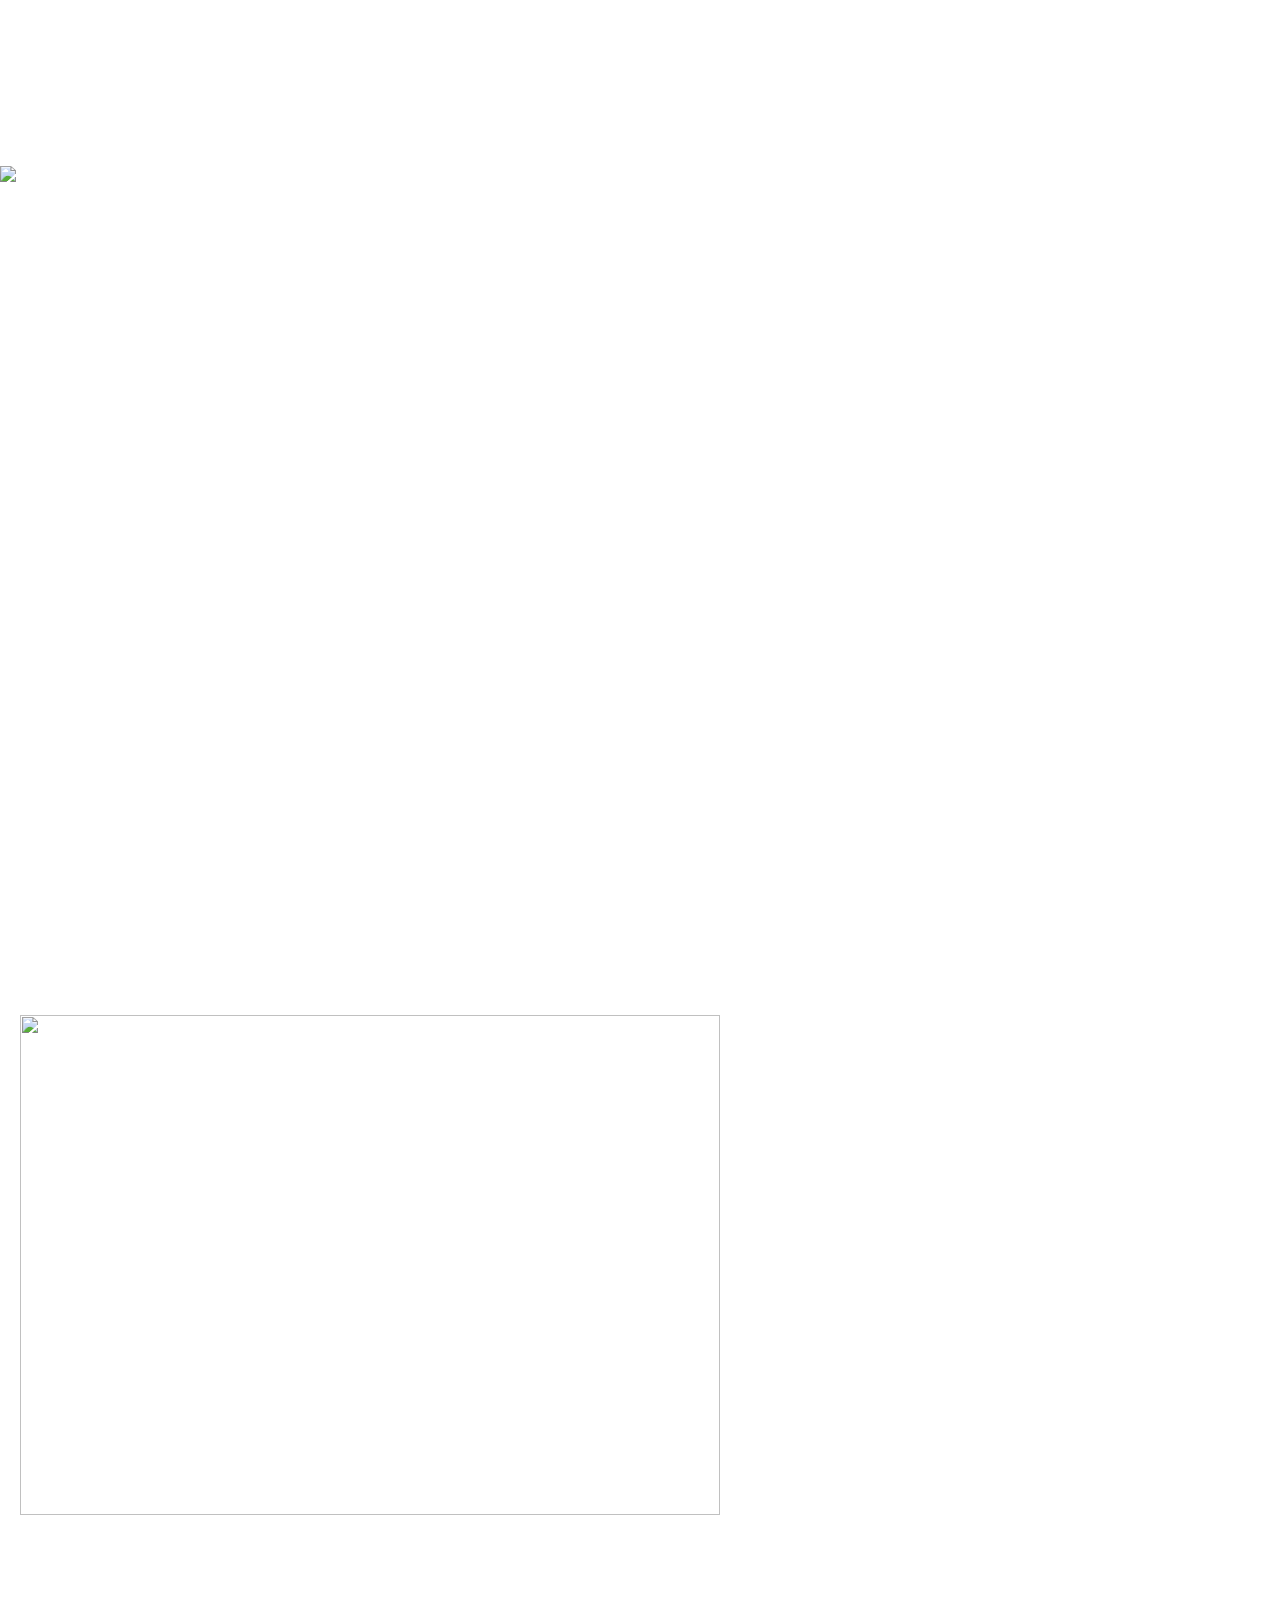
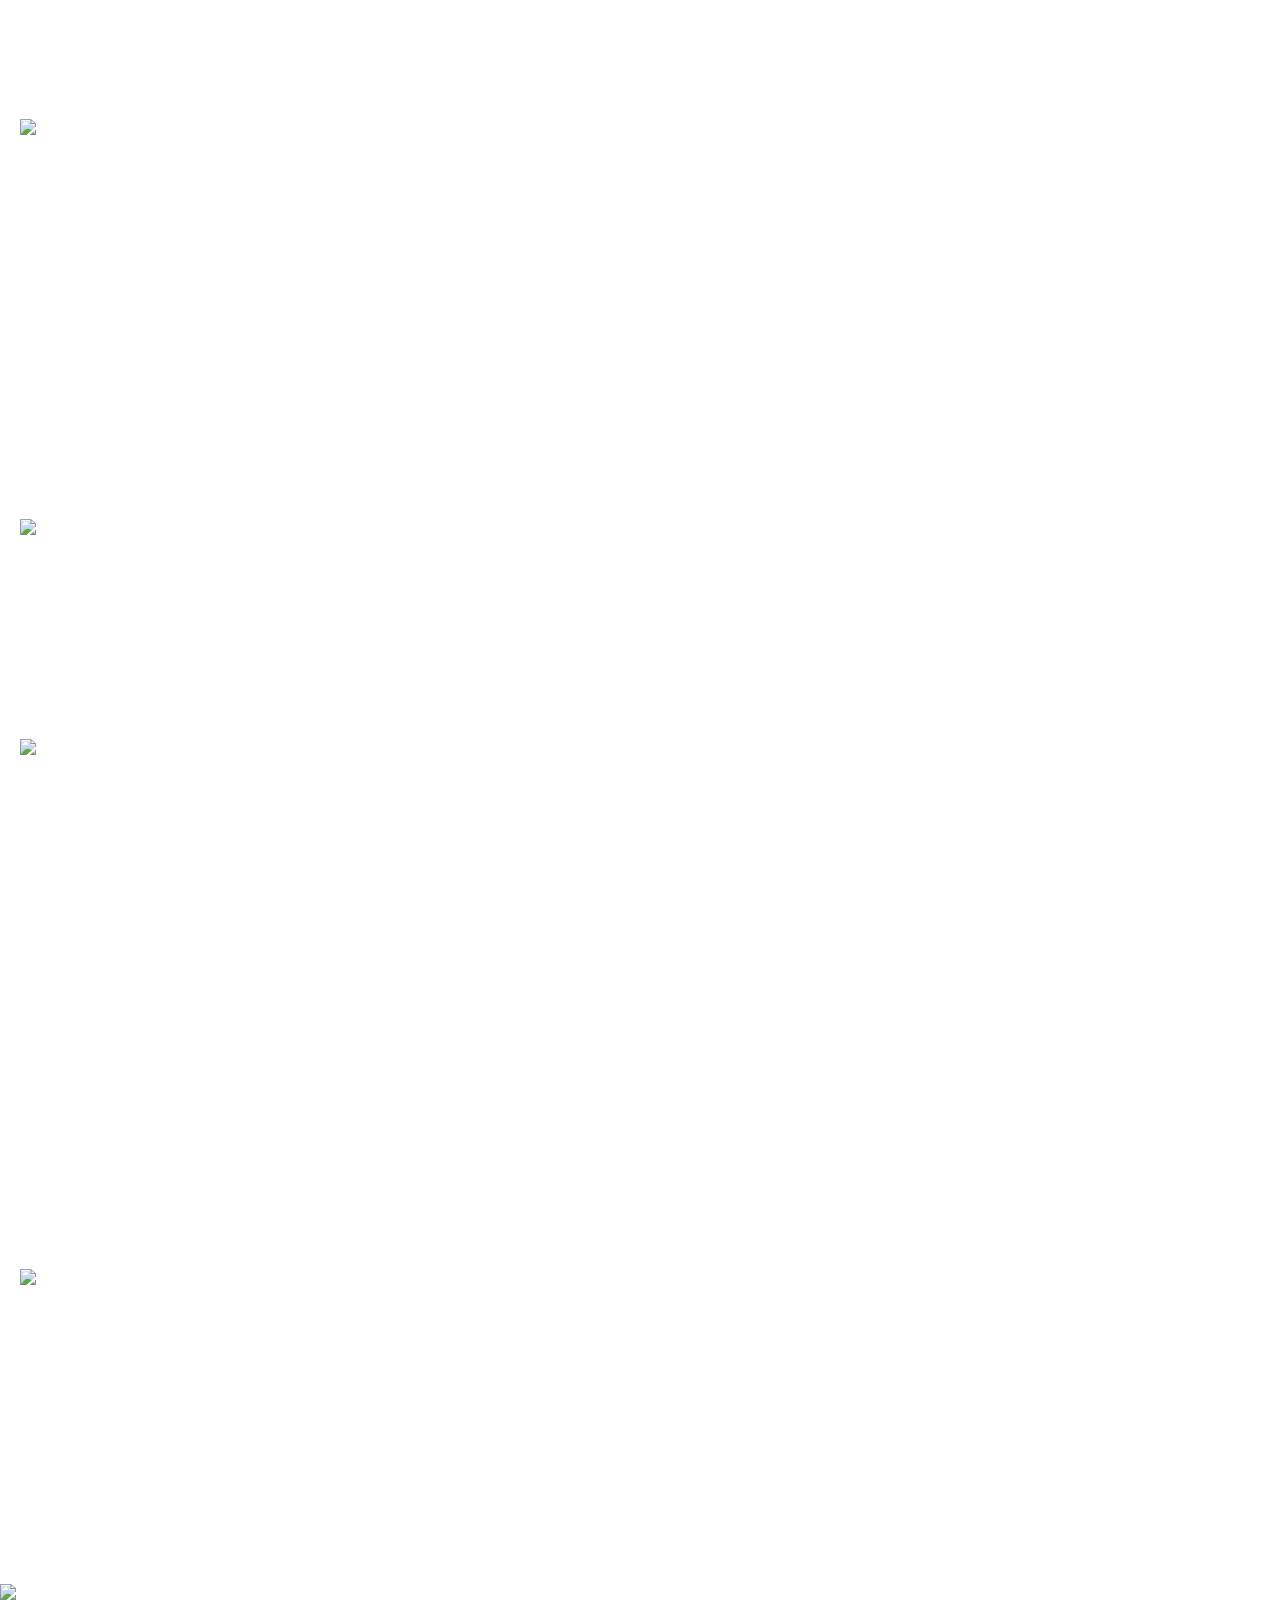
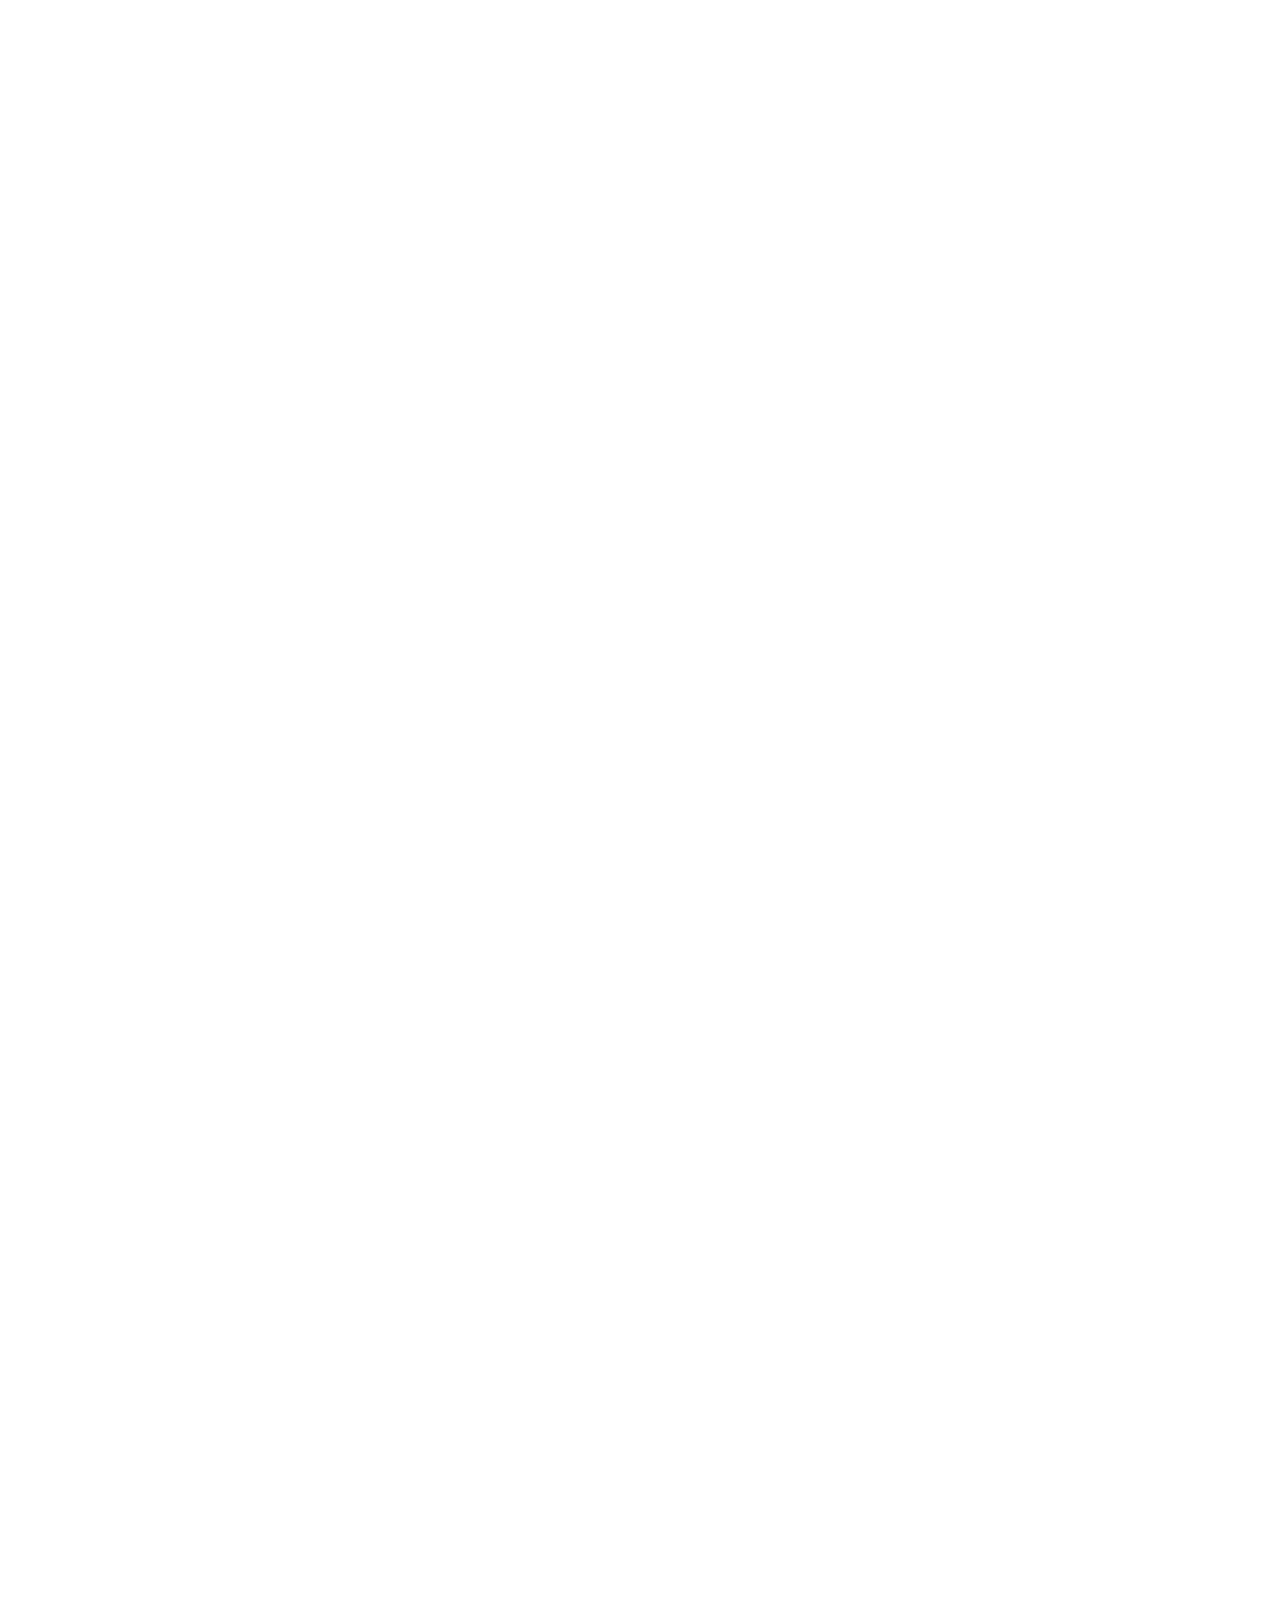
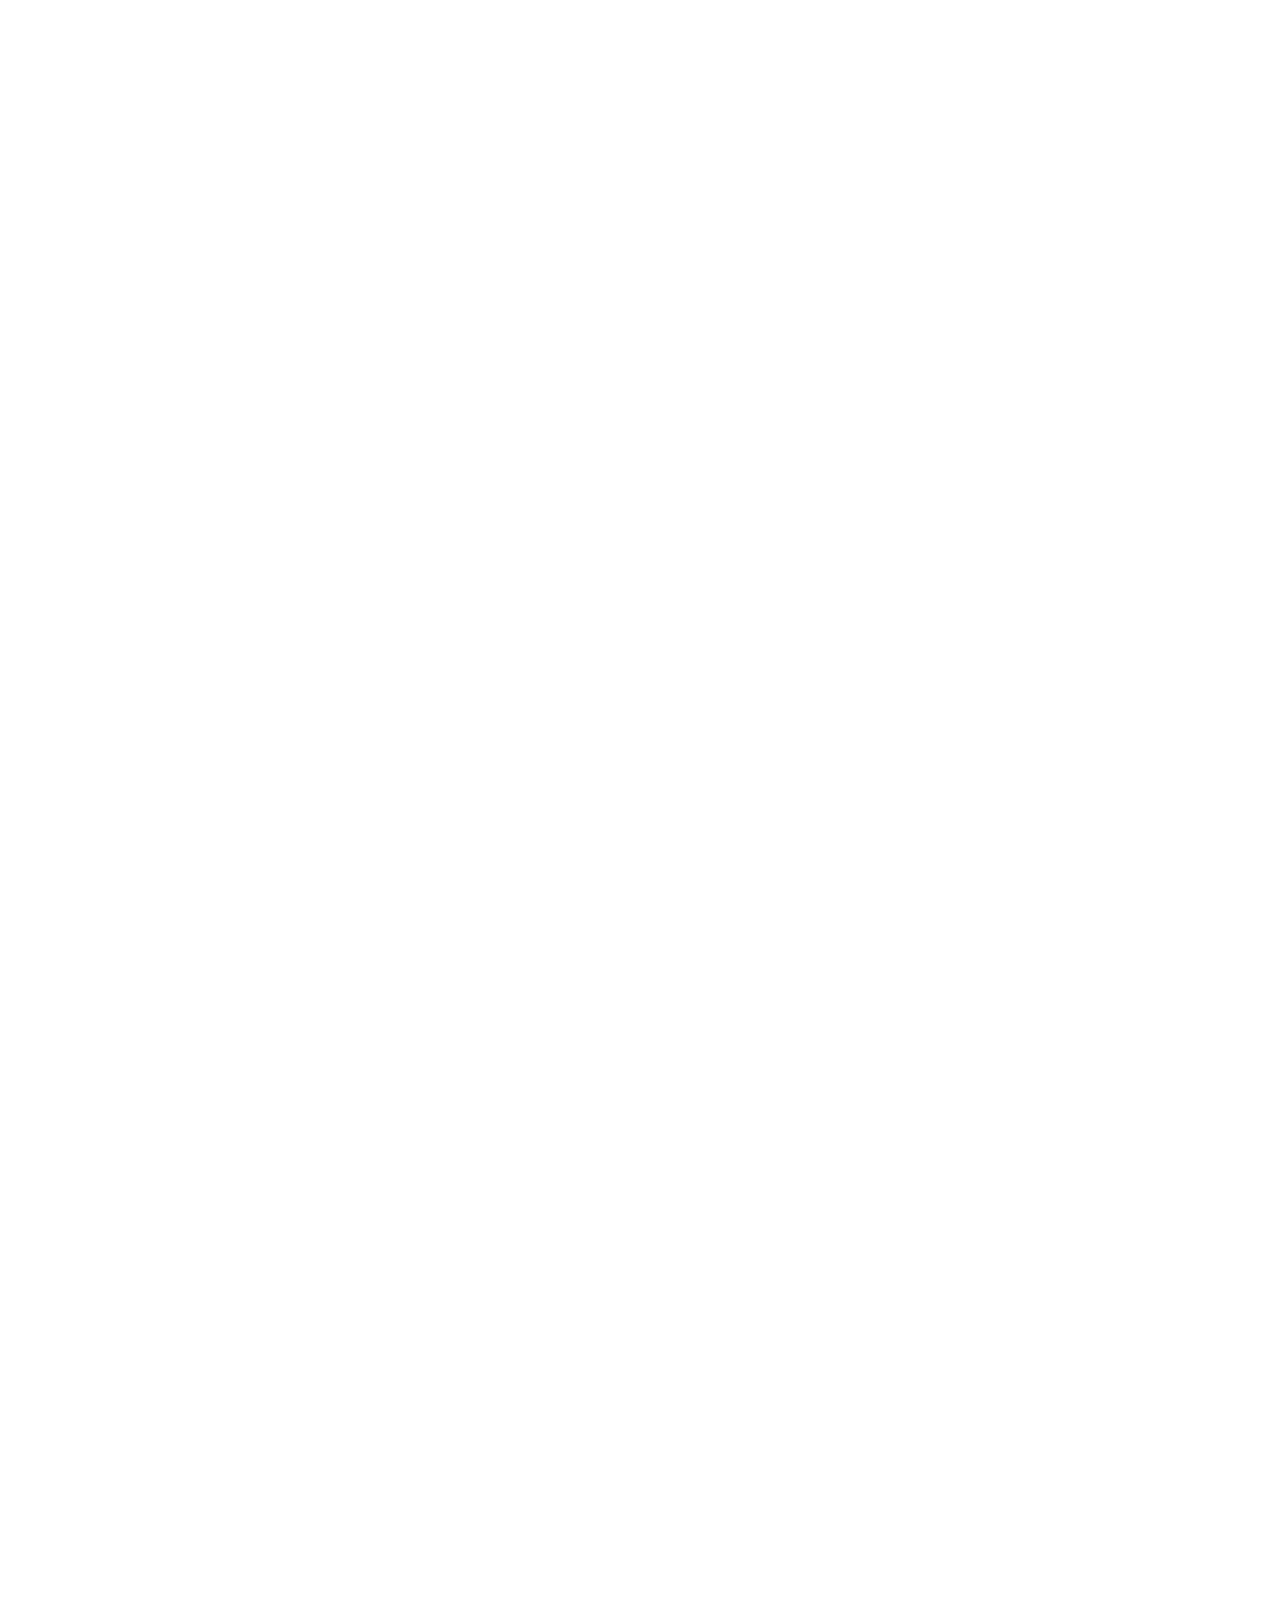
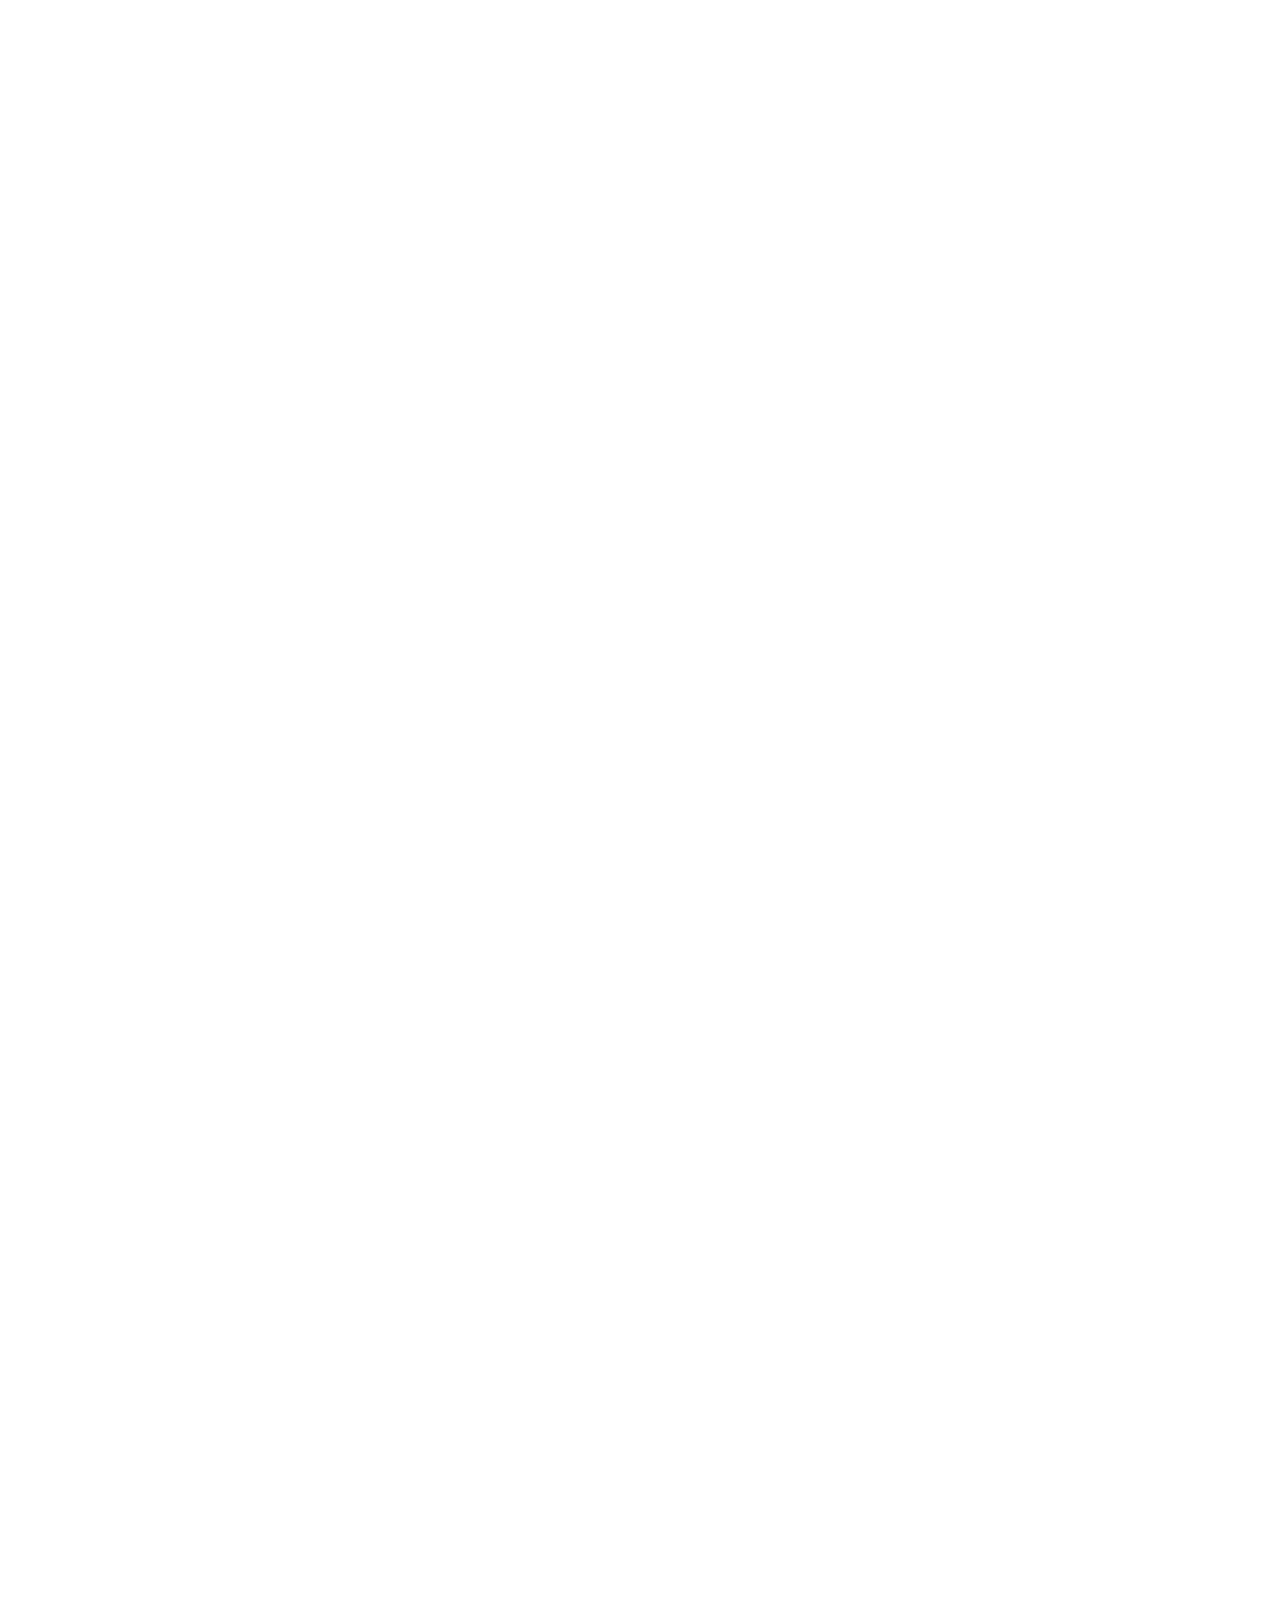
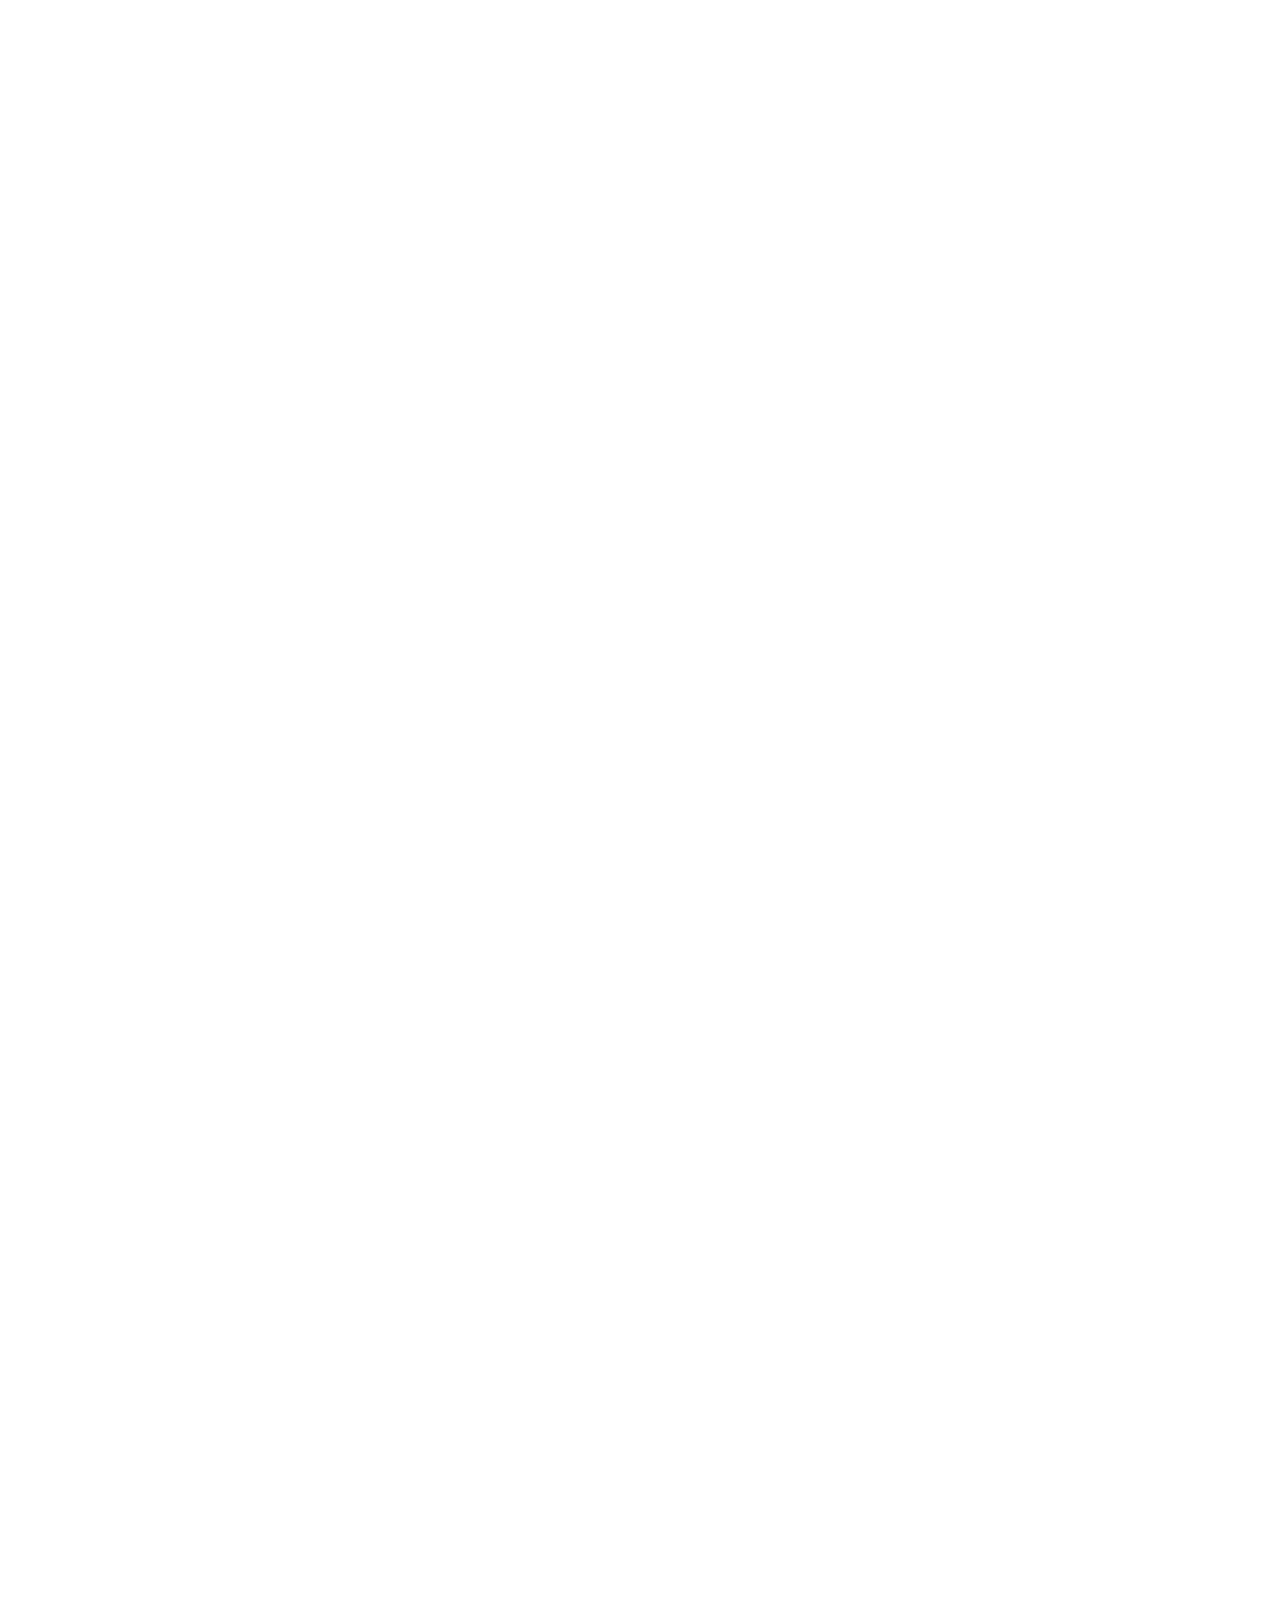
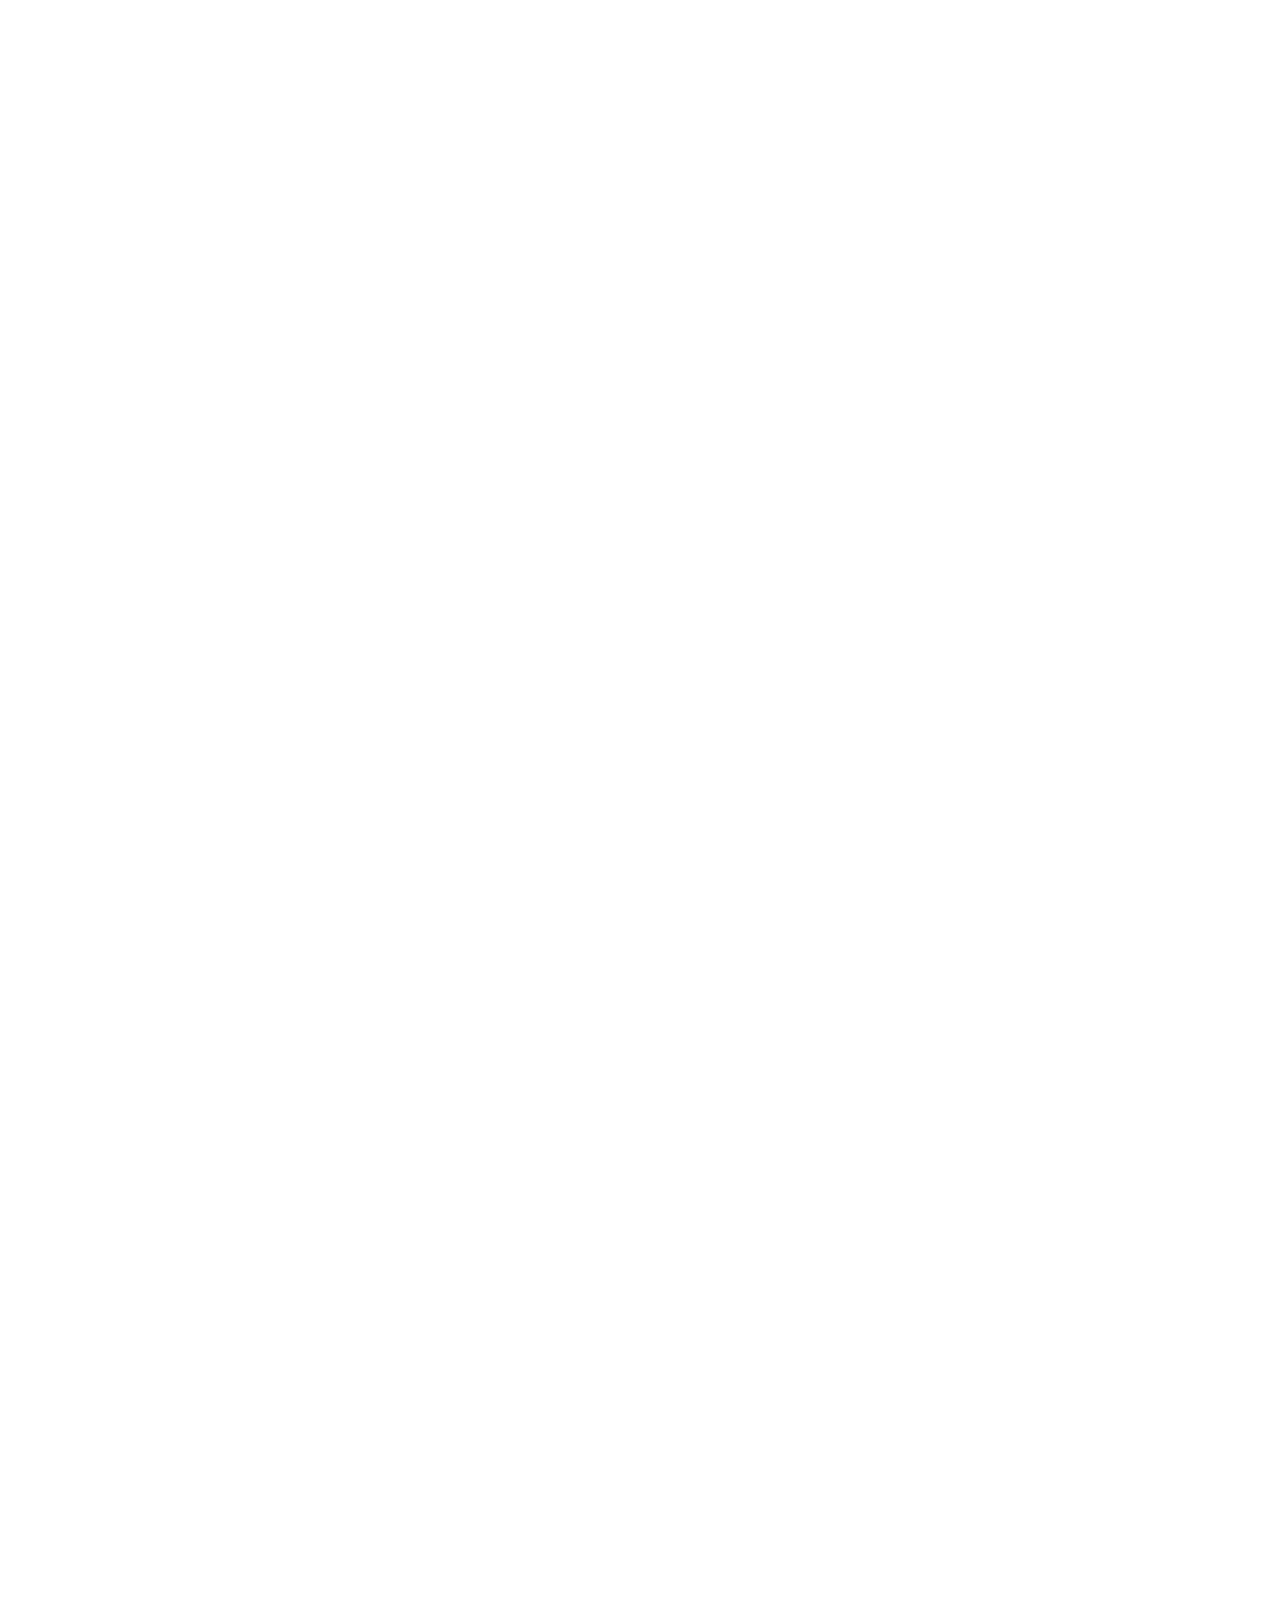
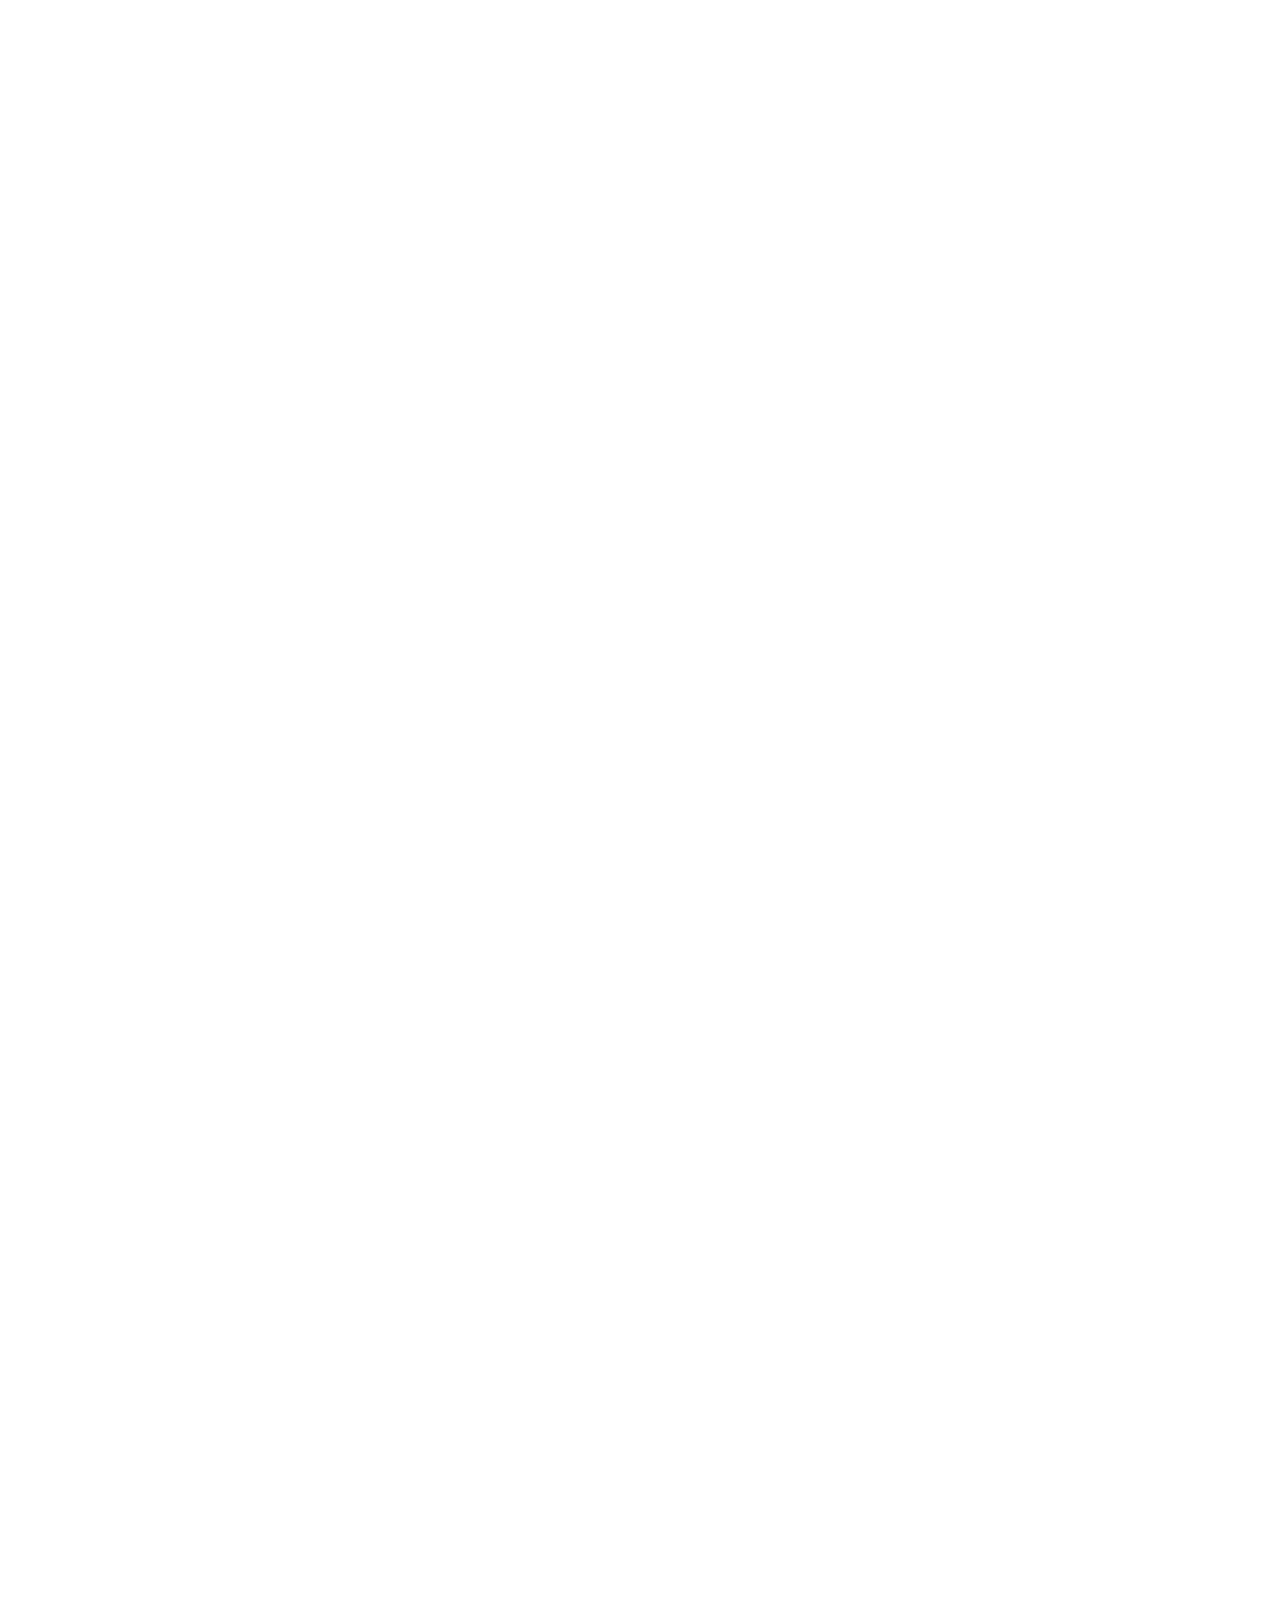
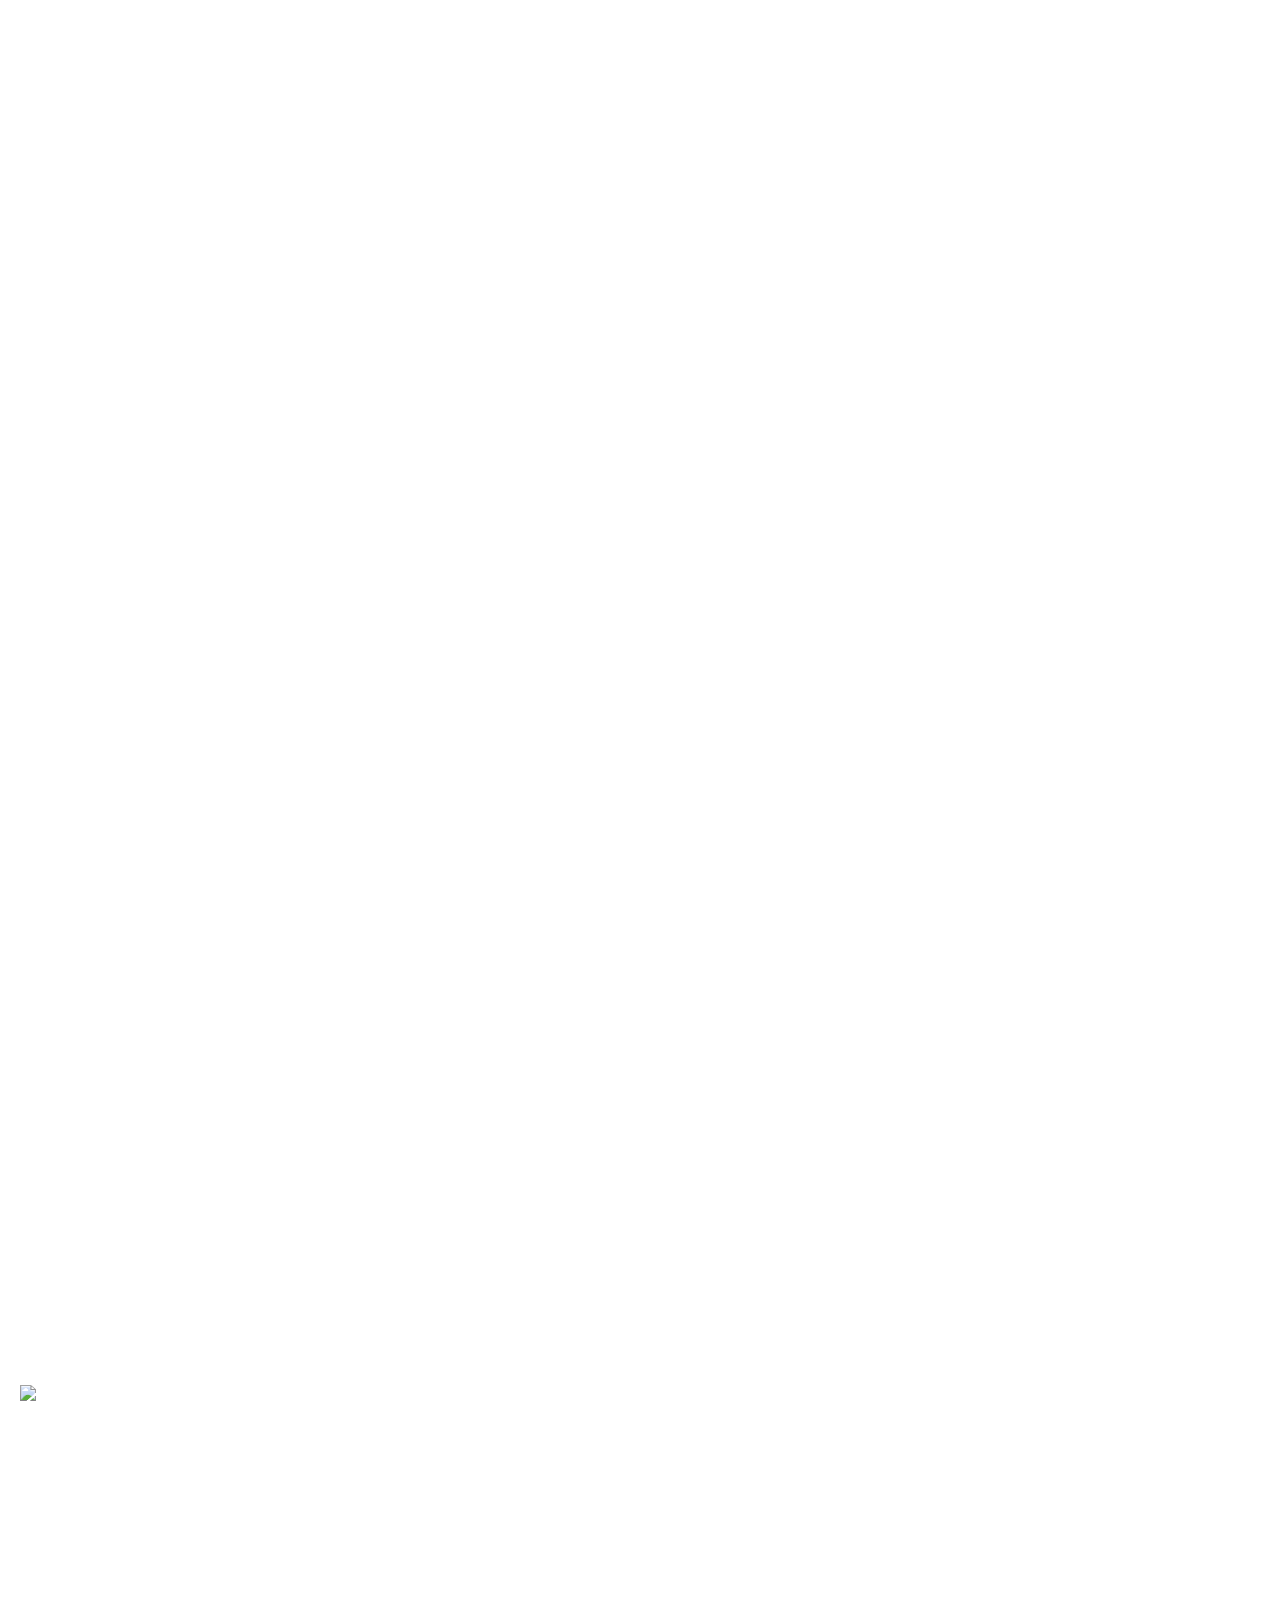
==== commit 0eb40fdc: "Add files via upload" ====
--- a/index.html
+++ b/index.html
@@ -5,14 +5,90 @@
 	<meta name="viewport" content="width=device-width, initial-scale=1.0">
 	<link rel="stylesheet" type="text/css" href="styles.css">
 	<link rel="icon" type="icon/png" href="project/favicon.png">
-	<title></title>
+	<title>AIR POLLUTION</title>
+	<style>   * {
+		box-sizing: border-box;
+		margin: 0;
+		padding: 0;
+	  }
+	  
+	  body {
+		font-family: Arial, sans-serif;
+		color: white;
+		font-size: 20px;
+		line-height: 1.5;
+		background-image: url(https://images.unsplash.com/photo-1612173214687-f7bad03aad55?ixlib=rb-4.0.3&ixid=MnwxMjA3fDB8MHxzZWFyY2h8MTZ8fGFpciUyMHBvbGx1dGlvbnxlbnwwfHwwfHw%3D&auto=format&fit=crop&w=1000&q=60.jpg);
+	  }
+	  #are{
+		padding-right: 50%;
+	  }
+	  
+	  header {
+		display: flex;
+		justify-content: space-between;
+		align-items: center;
+		padding: 10px;
+		background-color: #333;
+		color: #fff;
+	  }
+	  
+	  nav ul {
+		display: flex;
+		list-style: none;
+	  }
+	  
+	  nav li {
+		margin: 0 10px;
+	  }
+	  
+	  nav a {
+		color: #fff;
+		text-decoration: none;
+	  }
+	  
+	  main {
+		max-width: 1000px;
+		margin: 0 auto;
+		padding: 20px;
+	  }
+	  
+	  section {
+		margin: 50px 0;
+	  }
+	  
+	  h2 {
+		margin-bottom: 20px;
+	  }
+	  
+	  ul {
+		list-style: disc;
+		margin-left: 20px;
+	  }
+	  
+	  li {
+		margin-bottom: 10px;
+	  }
+	 
+	  
+	  /* Home Section */
+	  #home {
+		background-image: url(https://images.unsplash.com/photo-1611273426858-450d8e3c9fce?ixlib=rb-4.0.3&ixid=MnwxMjA3fDB8MHxzZWFyY2h8Mnx8YWlyJTIwcG9sbHV0aW9ufGVufDB8fDB8fA%3D%3D&auto=format&fit=crop&w=1000&q=60.jpg);
+		text-align: center;
+		padding: 50px;
+		width: auto;
+	  }
+	  #wel{
+		color: black;
+	  }
+	  #cat{
+		color: white;
+	  }
+		
+	</style>
 </head>
 
 <body>
 <section class="first">
-
-
-								<!--LANDING PAGE-->
 
 <!--Resources-->
 	<div class="bannerVideo" id="slideShow">
@@ -26,7 +102,7 @@
 	
 	<div class="container">
 		<header id="navbar">
-			<a href="#" class="logo">Pollution</a>
+			<a href="#" class="logo"></a>
 			<ul>
 				<li><a href="#" class="active">Home</a></li>
 				<!--<li><a href="#">Newsroom</a></li>
@@ -35,6 +111,7 @@
 				<li><a href="#aboutus">About Us</a></li>
 				<li><a href="contact.html">Contact Us</a></li>
 				<li><a href="login.html">Log In / Sign Up</a></li>
+				<li><a href="monitor.html">Air quality</a></li>
 			</ul>
 			<span class="menuIcon" onclick="toggleMenu();"></span>
 		</header>
@@ -44,7 +121,7 @@
 			<div class="bannerText" id="slideShowText">
 				<div class="active">
 					<h2>Air Pollution</h2>
-					<p>Air pollution is the contamination of air due to the presence of substances in the atmosphere that are harmful to the health of humans and other living beings, or cause damage to the climate or to materials. It can also cause harm to food crops, and may damage the natural environment (for example, climate change, ozone depletion or habitat degradation).</p>
+					<p>Air pollution refers to the release of pollutants into the air—pollutants that are detrimental to human health and the planet as a whole. According to the World Health Organization (WHO), each year, indoor and outdoor air pollution is responsible for nearly seven million deaths around the globe. Ninety-nine percent of human beings currently breathe air that exceeds the WHO’s guideline limits for pollutants, with those living in low- and middle-income countries suffering the most. In the United States, the Clean Air Act, established in 1970, authorizes the U.S. Environmental Protection Agency (EPA) to safeguard public health by regulating the emissions of these harmful air pollutants.</p>
 					<a href="#air" class="readmore">Read More</a>
 				</div>
 				<div>
@@ -104,128 +181,694 @@
 </script>
 
 								<!--AIR PAGE-->
-<section class="second">
-	<div class="air">
-		<a name = "air" class="air"><h1>Air Pollution</h1></a>
-		<p class="desca">Air pollution refers to the release of pollutants into the air—pollutants which are detrimental to human health and the planet as a whole.  Nine out of ten human beings currently breathe air that exceeds the WHO’s guideline limits for pollutants, with those living in low- and middle-income countries suffering the most.</p>
-		<div class="totalair">
-			<div class="prosair">
-				<h3>Major Causes</h3>
-				<p>Household combustion devices, motor vehicles, industrial facilities and forest fires are common sources of air pollution. Pollutants of major public health concern include particulate matter, carbon monoxide, ozone, nitrogen dioxide and sulfur dioxide. Another type of air pollution, smog, is then worsened by that increased heat, forming when the weather is warmer and there is more ultraviolet radiation. Fumes from paint, hair spray, varnish, aerosol sprays and other solvents. Aviation is also one of the major sources of air pollution.</p>
-			</div>
-
-			<div class="prosair">
-				<h3>Preventions</h3>
-				<p>The less gasoline we burn, the better we are doing to reduce air pollution and harmful effects of climate change. Make good choices about transportation. When you can, walk, ride a bike, or take public transportation. For driving, choose a car that gets better miles per gallon of gas, or choose an electric car. You can also investigate your power provider options—you may be able to request that your electricity be supplied by wind or solar. Buying your food locally cuts down on the fossil fuels burned in trucking or flying food in from across the country.</p>
-			</div>
-
-			<div class="prosair">
-				<h3>Facts</h3>
-				<p>Air pollution is a significant risk factor for a number of pollution-related diseases, including respiratory infections, heart disease, COPD, stroke and lung cancer. Outdoor air pollution alone causes 2.1 to 4.21 million deaths annually, making it one of the top contributors to human death
-				   Data shows that almost all of the global population (99%) breathe air that exceeds WHO guideline limits and contains high levels of pollutants, with low- and middle-income countries suffering from the highest exposures</p>
-			</div>
-			
-		</div>
-	</div>
-</section>
-
-<!-- Expanded Causes of Air Pollution Section -->
-<section class="causes">
-    <div class="container">
-        <h2>Causes of Air Pollution</h2>
-        <div class="cause-grid">
-            <!-- Each cause-item contains a card with information -->
-            <div class="cause-item">
-                <h3>Industrial Emissions</h3>
-                <p>Industrial activities such as manufacturing, power generation, and construction emit pollutants including particulate matter, sulfur dioxide (SO2), nitrogen oxides (NOx), and volatile organic compounds (VOCs) into the air.</p>
-            </div>
-            <!-- Repeat this structure for other causes -->
-            <div class="cause-item">
-                <h3>Vehicular Emissions</h3>
-                <p>Motor vehicles produce emissions from fuel combustion, including carbon monoxide (CO), nitrogen oxides (NOx), hydrocarbons (HC), and particulate matter (PM), which contribute to air pollution, especially in urban areas.</p>
-            </div>
-            <div class="cause-item">
-                <h3>Agricultural Practices</h3>
-                <p>Agricultural activities such as livestock farming and the use of chemical fertilizers and pesticides release ammonia, methane, and nitrous oxide into the atmosphere, contributing to air pollution and greenhouse gas emissions.</p>
-            </div>
-            <div class="cause-item">
-                <h3>Deforestation and Land Use Changes</h3>
-                <p>Deforestation and land use changes, such as urbanization and land clearing for agriculture, reduce the number of trees that absorb pollutants and release oxygen, leading to increased levels of air pollution and degradation of air quality.</p>
-            </div>
-        </div>
-    </div>
-</section>
-<section class="effects">
-    <div class="container">
-        <h2>Effects of Air Pollution</h2>
-        <div class="effect-grid">
-            <!-- Each effect-item contains a card with information -->
-            <div class="effect-item">
-                <h3>Respiratory Diseases</h3>
-                <p>Air pollution can worsen respiratory conditions such as asthma, bronchitis, and chronic obstructive pulmonary disease (COPD). Particulate matter and ozone can irritate the airways and exacerbate symptoms.</p>
-            </div>
-            <!-- Repeat this structure for other effects -->
-            <div class="effect-item">
-                <h3>Cardiovascular Diseases</h3>
-                <p>Exposure to air pollution is linked to an increased risk of cardiovascular diseases, including heart attacks, strokes, and hypertension. Pollutants such as fine particulate matter can enter the bloodstream and affect heart function.</p>
-            </div>
-            <div class="effect-item">
-                <h3>Neurological Disorders</h3>
-                <p>Some air pollutants, such as lead and mercury, can affect the nervous system and lead to neurological disorders, including cognitive impairment, developmental delays in children, and neurodegenerative diseases like Alzheimer's.</p>
-            </div>
-            <div class="effect-item">
-                <h3>Environmental Impact</h3>
-                <p>Air pollution can harm ecosystems, damage vegetation, and contribute to climate change. Acid rain, caused by pollutants like sulfur dioxide and nitrogen oxides, can acidify soil and water bodies, affecting plant growth and aquatic life.</p>
-            </div>
-        </div>
-    </div>
-</section>
-<section class="prevention">
-    <div class="container">
-        <h2>Prevention of Air Pollution</h2>
-        <div class="prevention-grid">
-            <!-- Each prevention-item contains a card with information -->
-            <div class="prevention-item">
-                <h3>Use Renewable Energy Sources</h3>
-                <p>Switch to renewable energy sources such as solar, wind, or hydroelectric power to reduce reliance on fossil fuels and decrease air pollution from power generation.</p>
-            </div>
-            <!-- Repeat this structure for other prevention methods -->
-            <div class="prevention-item">
-                <h3>Promote Sustainable Transportation</h3>
-                <p>Encourage walking, cycling, and the use of public transportation to reduce emissions from vehicles. Consider carpooling or using electric or hybrid vehicles for cleaner transportation options.</p>
-            </div>
-            <div class="prevention-item">
-                <h3>Adopt Energy-Efficient Practices</h3>
-                <p>Implement energy-efficient practices at home and in industries to reduce energy consumption and minimize air pollution. Use energy-efficient appliances, optimize heating and cooling systems, and improve insulation.</p>
-            </div>
-            <div class="prevention-item">
-                <h3>Support Environmental Policies</h3>
-                <p>Advocate for policies and regulations that promote air quality improvement, emission reductions, and the adoption of clean technologies. Support initiatives aimed at reducing pollution from industrial activities and transportation.</p>
-            </div>
-        </div>
-    </div>
-</section>
-
-
-
-
-
-
+								<section id="causes">
+									<h2 id="you">Meaning of Air pollution: </h2>
+									<img src="https://images.unsplash.com/photo-1606994868513-d480e1a1cab0?ixlib=rb-4.0.3&ixid=MnwxMjA3fDB8MHxzZWFyY2h8M3x8YWlyJTIwcG9sbHV0aW9ufGVufDB8fDB8fA%3D%3D&auto=format&fit=crop&w=1000&q=60.jpg">
+									<ul>
+									  <li>The main components of the atmosphere are — oxygen (O2) to breath, carbon dioxide (CO2) for photosynthesis, nitrogen (N2) for forming products as ferti­lizers for plants and making the air inert and ozone (O3)-layer against sun rays.<br> Any imbalance in quality of air so as to cause adverse effects on the living organisms is called air pollution.</p>
+									<li>Air pollution may also be defined as the presence of contaminants which are injurious to human beings, plants and animals (aquatic or terrestrial).
+							
+										The natural air contains trace amounts (about 1 pspm) of gases like methane (CH4), ammonia (NH3), sulphur dioxide (SO2), hydrogen sulphide (H2S), carbon mono-oxide (CO), hydrogen (H2), argon (< 1 ppm) and variable amounts of dust particles.</p>
 										
-
-
-<!--FOOTER-->
-<section class="footer">
-	<a name="aboutus" class="aboutus"></a>
-		<h4>About Us</h4>
-		<p>We are students of Lovely Professional University, <br> trying to spread awareness in the world about the rising pollution.</p>
-		<br>
-		<p>Contact Us ↓</p>
-		<p>patgp1231@gmail.com</p>
-		<p>nitinsingh@gmail.com</p>
-		<br>
-		<p>Made by Gopal Prajapat, Nitin Singh & Aditya Yadav</p>
-	</section>
-
-</body>
-</html>             +										  <p>  <img src="https://images.unsplash.com/photo-1597165826924-f0e9fb81762e?ixlib=rb-4.0.3&ixid=MnwxMjA3fDB8MHxzZWFyY2h8MTB8fGFpciUyMHBvbGx1dGlvbnxlbnwwfHwwfHw%3D&auto=format&fit=crop&w=1000&q=60.jpg"></p>
+										</p>
+										<p>
+											So it is clear from the tables that chemical substances occur around us. They are fundamental parts of air, earth and oceans. The author is of the view that under very specific conditions, the combination of these chemical substances gave birth to creatures (male and female). The first to take birth was perhaps female ant, followed by birds and animals. Later on special species of animals changed into men and women.
+							
+											<li>Air pollution is a release into the atmosphere of any substances, e.g., chemicals or airborne particles, which are harmful both to the human and animal health as well as the health of the wider environment.
+							
+											<li>Atmospheric pollution occurs because the release of air pollutants takes place at a rate much faster than they can be accommodated by the environment or removed from the atmosphere without causing serious harm.
+							
+											<li>Every day, the average person inhales about 20,000 liters of air. Every time we breath in, we risk inhaling dangerous chemicals that have found their way into the air.
+											<li>Air pollution includes all contaminants found in the atmosphere. These dangerous substances can be either in the form of gases or particles.
+							
+												Air pollution can be found both outdoors and indoors. Pollutants can be trapped inside buildings, causing indoor pollution that lasts long
+										
+										</p>
+							
+									</ul>
+									<h2><u>Sources of Air Pollution:</u></h2>
+									<img src="https://images.unsplash.com/photo-1621953459196-2bab8e28331a?ixlib=rb-4.0.3&ixid=MnwxMjA3fDB8MHxzZWFyY2h8OXx8YWlyJTIwcG9sbHV0aW9ufGVufDB8fDB8fA%3D%3D&auto=format&fit=crop&w=500&q=60.jpg" width="1000">
+									
+									<ul>
+									  <li>The sources of air pollution are both natural and human based. As one might expect, human beings have been producing increasing amounts of pollutants as time has progressed, and they now account for the majority of pollutants released into the air.</li>
+									  <li>Pollution had been known to exist centuries beach, but it became an issue of serious concern only in the last 200 years mostly due to the industrial revolution.</li>
+									  <li>Atmospheric pollution originates from all the parts of the world and travels all around. It knows no borders. The effects of air pollution are diverse and numerous. Air pollution can have serious consequences for the health of human beings, and also severely affects natural ecosystems. This trans-boundary nature of air pollution makes it even more dangerous and difficult to control.</li>
+									  <li>Some areas now suffer more than others from air pollution. Cities with large number of automobiles or those that use great quantities of coal often suffer more severely from problems of air pollution.</li>
+									  <li>The Arctic Haze is perhaps one of the best examples of that. It is a visible reddish brown haze, which appears above the Arctic during winter months. The Arctic Haze is caused by air pollution from coal-burning which arrives mainly from Asia.</li>
+									</ul>    
+							
+								</ul>
+								<section id="causes">
+								<h2 id="cat"><u>Causes of Air Pollution:</u></h2>
+								<ul>
+								  <p><strong>Natural Causes of Air Pollution: </strong></p><br>
+								  
+								  <li>Natural causes of pollution may include forest fires and volcanic eruptions as well as vegetation, oceans and decay processes in soil</li>
+								  <li>Fossil fuels (oil, gas & coal) are the largest anthropogenic sources of air pollution-they are widely used in industry and everyday life. But they are not the only ones.
+							
+								  </li>
+								  <li>The biggest source of using fossil fuels is running of power plants and automobiles that combust fuel. These two sources are responsible for about 90% of all air pollution.</li>
+								  <li>Some cities suffer severally because of heavy industrial use of chemicals that cause air pollution. Places like Mexico City and Sao Paulo have some of the most deadly pollution levels in the world.</li>
+								   <p>
+									<li><b>Forest Fires:</b>
+										<p>
+										<img src="https://images.unsplash.com/photo-1615092296061-e2ccfeb2f3d6?ixlib=rb-4.0.3&ixid=MnwxMjA3fDB8MHxzZWFyY2h8M3x8Zm9yZXN0JTIwZmlyZXxlbnwwfHwwfHw%3D&auto=format&fit=crop&w=500&q=60.jpg" width="700" height="500">
+										</p>
+										<p>A fire that occurs in a highly infested area through natural causes is known as a bush fire, and this is a very potent natural source of air pollution. There are several different causes that lead to forest fires, and the fact is that they are caused naturally without any human intervention.
+							
+											These fires spread very rapidly, and release pollutants like smoke and carbon monoxide into the atmosphere. Though carbon monoxide is present in living bodies in small amounts, it can be toxic in nature when sniffed in larger amounts. Forest fires also lead to unpredictable weather changes and cyclones, and all this leads to a severe loss of life in the long run.</p>
+									</li>
+									<li> <b>Volcanic Eruptions:</b><br>
+										<img src="https://images.unsplash.com/photo-1617191979724-f755c6d83e01?ixlib=rb-4.0.3&ixid=MnwxMjA3fDB8MHxzZWFyY2h8MTB8fHZvbGNhbm98ZW58MHx8MHx8&auto=format&fit=crop&w=1000&q=60.jpg">
+										<p>
+											A volcano is an open fissure on the surface of the earth through which lava and volcanic ash escapes on a regular basis. There are several active volcanoes that are found around the planet today, and along with the air pollution that they cause, they also lead to a serious danger to life forms. 
+										</p>
+										<p>Carbon dioxide and sulpur dioxide are the primary gases that are released during volcanic eruptions, and these lead to dire consequences to the earth’s atmosphere and to all the life forms that reside there. Other gases like hydrogen sulphide, hydrogen chloride, hydrogen fluoride, carbon monoxide, halocarbons and some metal chlorides are also released into the atmosphere in smaller traces.</p>
+										<p>The materials released also lead to acid rain in many parts, and the volcanic ash that follows disrupts air travel and many other activities. The recent eruptions of Eyjafjallajokull over Iceland in 2010 also led to several restrictions in air travel over Europe.</p>
+									</li>
+									<li><b>Wind Erosion:</b>
+										<p>Though dust particles and dirt do not cause toxic effects on the human body, they are capable of inducing many respiratory diseases in human beings. These dust particles move around in the atmosphere due to strong winds, especially in geographical areas where wind erosion is a common occurrence.</p>
+										<p1 id="sun">
+											<img src="https://images.unsplash.com/photo-1621160787382-998ff009d2bf?ixlib=rb-4.0.3&ixid=MnwxMjA3fDB8MHxzZWFyY2h8OXx8d2luZCUyMGVyb3Npb258ZW58MHx8MHx8&auto=format&fit=crop&w=1000&q=60.jpg" width="auto" height="10%" >
+										</p1>
+										<p>This factor is not a very major contributor towards air pollution, but it does play a small role and is one of the most underestimated types of air pollution.</p>
+									</li>
+									<li> <b>Methane Expulsion:</b>
+										
+										<p>
+											Farm animals like cattle release methane into the atmosphere during the end stages of their digestive cycles. Methane gas affects the ozone layer in the atmosphere since it is a very potent greenhouse gas, and it is also highly inflammable when it combines with other elements in the air. 
+										<p>
+											<img src="https://images.unsplash.com/photo-1573731281021-d1cc573b3310?ixlib=rb-4.0.3&ixid=MnwxMjA3fDB8MHxzZWFyY2h8OXx8TWV0aGFuZSUyMEV4cHVsc2lvbnxlbnwwfHwwfHw%3D&auto=format&fit=crop&w=1000&q=60.jpg
+											">
+										</p>
+										</p>
+										<p>
+											Moreover, it can lead to severe asphyxiation if someone is trapped in a closed room with the presence of methane gas in the air. This is a factor that building construction sites also take into account, since the presence of methane in the airways of the buildings can lead to dire consequence.  
+										</p>
+									</li>
+									<li><b>Radon Expulsion:</b>
+										<p>Nuclear elements like uranium are found inside the earth surface, and when these elements decompose they release a noble gas known as Radon into the atmosphere. This gas is highly radioactive in nature, and it can cause some serious health damage to people who breathe the air that contain it.
+							
+											Interestingly, after smoking, Radon intake is the second largest contributing factor to lung cancer in human beings, so all possible measures to prevent the spread of Radon must be taken.
+											
+											Other factors like the dispersal of large amount of pollen from flowers and the emission of VOCs (Voltage Organic Compounds) which get oxidized and transformed into aerosols from plants and trees also lead to air pollution which is not caused by man-made sources. There are plenty of natural causes of air pollution that are out of our control as well.</p>
+							
+									</li>
+									<li>
+										<strong>Anthropogenic Sources of Air Pollution:</strong>
+							
+										<p>During the last couple of centuries we have witnessed an emergence of several fundamental trends that became the major forces behind the dramatic levels of air pollution worldwide.</p>
+							
+										Industries are the main cause of anthropogenic air pollution.
+							
+										The global industrial development gave rise to a large number of economic sectors, each generating air pollution to some degree.
+							
+										So these economic sectors act as pollution causes in their own way.
+							
+										Some major sources and types of major air pollutants produced by each of them are shown in Table 3:<br>
+									  <p id="are">
+										<img src="https://images.unsplash.com/photo-1560091129-27a0e2af124b?ixlib=rb-4.0.3&ixid=MnwxMjA3fDB8MHxzZWFyY2h8M3x8cG9wdWxhdGlvbnxlbnwwfHwwfHw%3D&auto=format&fit=crop&w=1000&q=60.jpg">
+									  </p>
+										<br>
+							
+										Major anthropogenic sources of air pollution
+							
+										Air pollutants are basically the waste products generated by the above mentioned economic sectors.
+							
+										They come in the form of gases and finely divided solid and liquid particles suspended in the air (aerosols).
+							
+										Air pollutants can also be of primary or secondary nature. Primary pollutants are the ones that are emitted directly into the atmosphere by the sources (e.g., power plants). Secondary pollutants are the ones that are formed as a result of reactions between primary pollutants and other elements in the atmosphere.
+							
+										Air pollutants are direct pollution cause, in other words they are the actual polluting agents, which directly affect the health of living beings as well as the wider environment.
+									</li>
+							
+								   </p>
+								</ul>
+							
+							</ul>
+							<h2>Major Air Pollutants that Affects Environment: </h2>
+							<p>
+								<img src="https://images.unsplash.com/photo-1611273426858-450d8e3c9fce?ixlib=rb-4.0.3&ixid=MnwxMjA3fDB8MHxzZWFyY2h8Mnx8YWlyJTIwcG9sbHV0aW9ufGVufDB8fDB8fA%3D%3D&auto=format&fit=crop&w=1000&q=60.jpg
+								">
+							</p>
+							<h2>Some of the major air pollutants thta pollutes the environment are:</h2>
+							<ul>
+							  <li><b>Sulphur Dioxide:</b>
+								<p>
+									Sulphur dioxide (SO2) is a colourless gas with a pungent, suffocating odour. SO2 is corrosive to organic materials and it irritates the eyes, nose and lungs; therefore it is quite dangerous air pollutants.
+							
+							Sulphur is contained within all fossil fuels, and is released in the form of sulphur dioxide during fossil fuel combustion. Fossil fuel combustion accounts for almost all anthropogenic sulphur emissions.
+							
+							Top five sources for SO2 emissions
+							
+							Effects of Sulphur Dioxide Emission:<br>
+							
+							Sulfur dioxide found in the air produces following effects:<br>
+							
+							<br>I. Irritates eyes, nose, throat<br>
+							
+							<br>II. Damages lungs when inhaled<br>
+							
+							<br>III. As part of acid rain:
+							
+							i. Acidifies lakes and streams<br>
+							
+							<br>ii. Destroys plant and fish life in lakes and streams<br>
+							
+							<br>iii. May deplete mineral nutrients in the soil<br>
+							
+							<br>v. May cause reduction of forests and agricultural yields<br>
+							
+							<br>v. Corrodes metals and<br>
+							
+							<br>vi. Damages surfaces of buildings <br>
+								</p>
+							  </li>
+							  <li>
+								<b>ii. Oxides of Nitrogen, NOi:</b><br>
+								<br>Nitrogen oxides (NOx) are produced by combustion of all fossil fuels including coal-and gas-fired power stations and motor vehicles.
+							
+								<br>There are two main nitrogen oxides nitric oxide (NO) and nitrogen dioxide (NO2)
+							
+								<br>NO is a colorless gas while NO2 is a reddish-brown colour gas with a distinct sharp, biting odour.
+							
+								<br>Fossil fuel combustion produces both NO2 and NO.
+							
+								<br>But almost 90% of the total NOx combustion products are released in the form of NO, which is then converted to NO2 in the air.<br>
+							
+								<br>Top five sectors for global NOx emissions<br>
+							
+								<br>Effects of Nitrogen Dioxide:<br>
+							
+								<br>Depending on its different concentrations in the air, effects of nitrogen dioxide on human health include:
+							
+								<br>i. Increased incidence of respiratory illness<br>
+							
+								<br>ii. Increased airway resistance (due to inflammation)<br>
+							
+								<br>iii. Damage of lung tissues<br>
+							
+								<br>iv. Chronic obstructive pulmonary disease or COPD (narrowing of the airways)<br>
+							
+								<br>v. Emphysema (as part of COPD)<br>
+							
+								<br>vi. Pulmonary edema (accumulation of excessive fluid in the lungs) and<br>
+							
+								<br>vii. Infant and cardiovascular death.<br>
+							
+								<br>Exposure to high concentration of nitrogen dioxide can make living organisms more susceptible to bacterial infections and lung cancer.<br>
+							
+								<br>Nitrogen dioxide affects people with existing medical conditions more severally than healthy people. Children are affected more easily than adults.<br>
+							
+								<br>It is also a major component of the photochemical smog, which brings its own negative effects.<br>
+							  </li>
+							  <li> <b>Carbon Monoxide (CO):</b><br>
+							
+							   <br> Fossil fuel combustion normally produces carbon dioxide (CO2) but sometimes, when such combustion is incomplete it also becomes a source of carbon monoxide.
+								
+							   <br>Top five sectors for global CO emissions<br>
+								
+							   <br> Effects of Carbon Monoxide:<br>
+								
+							   <br> i. Toxicity of the central nervous system and heart<br>
+								
+							   <br>ii. Headache, dizziness, nausea and unconsciousness<br>
+								
+							   <br>iii. Loss of vision<br>
+								
+							   <br> iv. Decreased muscular coordination<br>
+								
+							   <br>v. Abdominal pain<br>
+								
+							   <br> vi. Severe effects on the baby of a pregnant woman<br>
+								
+							   <br>vii. Impaired performance on simple psychological tests and arithmetical loss of judgment of time and<br>
+								
+							   <br> viii. In cases of prolonged exposure to high CO concentration, unconsciousness, convulsions and death may occur.<br>
+								
+							   <br> Carbon monoxide is the most common type of fatal poisoning in many countries around the world.<br>
+								
+								</li>
+							  <li>
+								<b>iv. Ammonia (NH3):<br></b>
+								<br>Ammonia is a hazardous gas with pungent odour.<br>
+							
+								<br>Agriculture, specifically livestock farming & animal waste, is the main source of ammonia emissions.<br>
+							
+								<br>Effect of Ammonia:<br>
+							
+								<br>i. Nose and throat irritation and burns (their severity increasing with the increased ammonia concentration)<br>
+							
+								<br>ii. Swelling of the throat and airways; airways destruction<br>
+							
+								<br>iii. Pulmonary edema<br>
+							
+								<br>iv. Chronic lung disease<br>
+							
+								<br>v. Cough<br>
+							
+								<br>vi. Asthma<br>
+							
+								<br>vii. Lung fibrosis<br>
+							
+								<br>viii. Inhaling large amounts of ammonia may be fatal<br>
+							
+								<br>ix. Skin burns<br>
+							
+								<br>x. Skin conditions, ex. Dermatitis<br>
+							
+								<br>xi. Burning sensation in the eyes<br>
+							
+								<br>xii. Ulceration & perforation of the cornea (can occur months after exposure); blindness and<br>
+							
+								<br>xiii Cataracts & glaucoma<br>
+							  </li>
+							  <li>
+								<b>v. Ozone (O3):<br></b>
+							Ozone (O3) is a colourless, poisonous gas with a sharp, cold, irritating odour.<br>
+							
+							<br>It can be found in:<br>
+							
+							<br>i. The stratosphere (lowest layer of the atmosphere) where it occurs naturally and<br>
+							
+							<br>ii. The troposphere (lowest of the atmosphere) where it occurs both naturally and as a product of anthropogenic emissions.
+							
+							<br>Effects of Ozone:<br>
+							
+							<br>Ozone in the troposphere can have the following negative effects on animals (including human) and the natural environment:<br>
+							
+							<br>i. Irritation of the respiratory system causing coughing, throat irritation and an uncomfortable sensation in the chest.<br>
+							
+							<br>ii. Susceptibility of respiratory infections<br>
+							
+							<br>iii. Compromised lung function harming the breathing process which may become more rapid and more shallow than normal<br>
+							
+							<br>iv. Inflammation and damage to the lining of the lungs<br>
+							
+							<br>v. Aggravation of asthma<br>
+							
+							<br>vi. Reduction in agricultural yield<br>
+							
+							<br>vii. Interference with photosynthesis and suppression of growth of some plant species.<br>
+							
+							<br>viii. Burning nose and watering eyes<br>
+							
+							<br>ix. Tightening of the chest<br>
+							
+							<br>x. Coughing, wheezing and throat irritation and<br>
+							
+							<br>xi. Rapid, shallow, painful breathing<br>
+							  </li>
+							  <li><br>
+								<b>vi. Other Air Pollutants:</b><br>
+								<br>Other air pollutants include volatile organic compounds (VOCS), persistent organic pollutants (POPs) and air-bone particles.<br>
+							
+								<br>VOCs are organic compound which easily evaporate and enter the atmosphere. They may affect human and animal health directly, or indirectly as contributors to the formation of tropospheric ozone.<br>
+							
+								<br>Volatile organic compounds (VOCs) are defined as organic compounds, which easily evaporate and enter the atmosphere.<br>
+							
+								<br>VOCs may include a wide range of organic air pollutants from pure hydrocarbons to partially oxidized hydrocarbons to orangic compound containing chlorine, sulphur, or nitrogen.<br>
+							
+								<br>Historically, the definition of VOCs did not include methane compounds (non – methane VOCs:NMVOCs) since the atmospheric concentration of methane was considered to be a stable natural background. But it was ultimately recognized that methane is also an anthropogenic air pollutant that comes from intensive animal and rice production.<br>
+							
+								<br>Though some of these compounds can have direct toxic effects, they have been grouped together because of their role in Ozone formation.<br>
+							  </li>
+							  <li>
+								vi. Other Air Pollutants:<br>
+								<br>Other air pollutants include volatile organic compounds (VOCS), persistent organic pollutants (POPs) and air-bone particles.<br>
+							
+								<br>VOCs are organic compound which easily evaporate and enter the atmosphere. They may affect human and animal health directly, or indirectly as contributors to the formation of tropospheric ozone.<br>
+							
+								<br>Volatile organic compounds (VOCs) are defined as organic compounds, which easily evaporate and enter the atmosphere.<br>
+							
+								<br>VOCs may include a wide range of organic air pollutants from pure hydrocarbons to partially oxidized hydrocarbons to orangic compound containing chlorine, sulphur, or nitrogen.<br>
+							
+								<br>Historically, the definition of VOCs did not include methane compounds (non – methane VOCs:NMVOCs) since the atmospheric concentration of methane was considered to be a stable natural background. But it was ultimately recognized that methane is also an anthropogenic air pollutant that comes from intensive animal and rice production.<br>
+							
+								<br>Though some of these compounds can have direct toxic effects, they have been grouped together because of their role in Ozone formation.<br>
+							  </li>
+							  <li>
+								Sources of Persistent Organic Pollutants:<br>
+							
+								<br>Some POPs are used as pesticides.<br>
+							
+								<br>Others are used in industrial processes as well as in the production of goods such as solvents, polyvinyl chloride and medicines.<br>
+							
+								<br>Effects Persistant organic pollutants takes place through diet (specifically, consumption of animal fat) environmental exposure or accidents.<br>
+							
+								<br>POPs may lead to:<br>
+							
+								<br>i. Death and illness including disruption of endocrine, reproductive and immune systems<br>
+							
+								<br>ii. Neurobehavioral disorder and<br>
+							
+								<br>iii. Cancers<br>
+							
+								<br>Please note that when POPs are present in the atmosphere in the form of aerosols, they may be classified as airborne particle (see below) rather than gaseous pollutants.<br>
+							  </li>
+							  <li><b><br>Airborne Particles as Air Pollutants:</b>
+							
+								<br>Airborne particles are very small fragments of solid or liquid nature suspended in the air. Human and animal health may be affected by particles through inhalation. Airborne particles present one more type of air pollutants.<br>
+							
+								<br>They are tiny fragments of solid or liquid nature suspended in the air (aerosols).<br>
+							
+								<br>Particles may be primary-when emitted directly into the atmosphere by sources, or secondary-when particles and<br>
+							
+								<br>Solid particles between 1 and 100 pm (micrometer) in diameter are called dust particles, while solid particles less than 1 pm in diameter are called fumes, or smoke.<br>
+							  </li>
+							  <li>
+								<b>Anthropogenic Sources of Airborne Particles:<br></b>
+							
+								<br>Anthropogenic particles account for around 10% of the total amount of particles in the atmosphere.<br>
+							
+								<br>Fossil fuel combustion is one of the main processes which cause vast amounts of particles to be emitted into the atmosphere.<br>
+							
+								<br>The major anthropogenic sources of airborne particles are:<br>
+							
+								<br>i. Road transport.<br>
+							
+								<br>ii. Power generating plants.<br>
+							
+								<br>Natural Sources of Airborne Particles:<br>
+							
+								<br>i. Erosion of soil by wind which generates dust particles that travel around the globe<br>
+							
+								<br>ii. Evaporation of droplets of sea water resulting in sea salt crystals being suspended in the air<br>
+							
+								<br>iii. Volcanoes<br>
+							
+								<br>iv. Forest fires<br>
+							
+								<br>v. Living vegetation<br>
+							
+								<br>vi. Stuffy noses, sinusitis<br>
+							
+								<br>vii. Sore throats<br>
+							
+								<br>viii. Wet cough, dry cough, phlegm<br>
+							
+								<br>ix. Head colds<br>
+							
+								<br>x. Burning eyes<br>
+							
+								<br>xi. Wheezing; shortness of breath and<br>
+							
+								<br>xii. Chest discomfort or pain<br>
+							
+							
+							  </li>
+							  </section>
+							</ul>
+							
+							</ul>
+							<h2>Prevention of Air Pollution:</h2>
+							<ul>
+							  <li>Air pollution is a phenomenon wherein the release of harmful chemicals in the atmosphere results in contamination of air, and makes it unsuitable for various life forms on the planet. It is considered to be one of the most serious environmental issues in the world.
+							
+								If air pollution statistics compiled by the World Health Organization (WHO) are to be believed, more than 3 million people in the world die due to health problems related to environmental air pollution every year. That’s not at all surprising, considering that the harmful effects of air pollution range from various health disorders in human beings to the destruction of the ozone layer of the atmosphere.
+								
+								Air pollution is caused when various chemical substances are released into the Earth’s atmosphere, as a result of some natural occurrences or some human activities. Natural causes of air pollution include volcanic eruptions, release of methane gas, wildfires etc.; while the anthropogenic causes of the same include use of automobiles, power plants, use of solvents, waste deposits, use of nuclear weapons and a lot more.
+								
+								The list of chemical substances which have the tendency to contaminate the air include carbon dioxide, carbon monoxide, nitrogen oxide, sulphur oxide, chlorofluorocarbons, ammonia, etc.
+								
+								The high concentration of these substances in the atmosphere makes human and animal life more vulnerable to their hazardous effects. In fact, the effects of air pollution are much more intense than we can possibly imagine.
+								
+								For instance, studies reveal that as many as 500,000 people die from cardiopulmonary disease, which is caused as a result of inhaling fine particles in the atmosphere, in the United States alone every year. Natural hazards such as global warming and acid rain are also associated with air pollution to a significant extent.
+								
+								Due to these disastrous effects it becomes necessary to control air pollution. To accomplish this, governments, scientists and environmentalists are using or testing a variety of methods aimed at reducing pollution.</li>
+								<br><li><b>There are two main types of pollution control:<br></b>
+							
+									<br>Air pollution is caused by gases and particles, both liquid and solid, which contaminate the environment. Scientists link this kind of contamination of the air to adverse health effects such as respiratory diseases and even cancer.
+								
+									<br>Some of the other harmful effects of air pollution are: damage to heritage buildings and artifacts, for example, due to air pollution in the city of Athens there is evidence of corrosion on the marble statues of the Parthenon; damage to agricultural products causing reduction in the growth of trees and crop yield; reduction in visibility in the atmosphere; and change in the climate, since particulate pollutants are absorbed by the gases in the atmosphere, resulting in global warming.
+								
+									<br> The anthropogenic causes of air pollution are more as compared to natural causes and it becomes necessary to control these sources.</li><br>
+							  <li><b>Some efforts to control air pollution are discussed below:<br></b>
+							
+								<br>Five major input control methods may be adopted. People may try to restrict population growth, use less energy, improve energy efficiency, reduce waste, and move to non-polluting renewable forms of energy production. Also, automobile-produced pollution can be decreased with highly beneficial results.<br>
+								
+								<br> Output control, the opposite method, seeks to fix the problems caused by air pollution. This usually means cleaning up an area that has been damaged by pollution. Input controls are usually more effective than output controls. Output controls are also more expensive, making them less desirable to tax payers and polluting industries.<br>
+								
+								<br>It is essential to know the cause of air pollution in order to look for methods to prevent them.
+								
+								<br>As doing so will help reduce the air pollution caused for its generation. Insulation of house with energy efficient equipment’s would save a lot of electricity consumption. Use Compact Fluorescent Lights (CFLs) to save electricity. Switch off the lights when not in use.<br>
+								
+								<br>Use manual garden equipment’s rather than using an electric or gas-powered one. Use of fans or open windows for cool air as they are more beneficial than air conditioners. One of the air pollution facts is that air conditioners release harmful gas known as chlorofluorocarbons which leads to air pollution.<br>
+								
+								<br>Using solar equipment’s is considered as the best of all alternatives for conserving electricity. When possible, walk or bike, or use roller blade or skateboards to close by work locations. Use of carpool or mass transit is also one of the most efficient ways to prevent air pollution.<br>
+								
+								<br>Use other communication methods as well, instead of travelling all the way and losing out on fuel. Tailpipe emissions from vehicles are one of the most common and major reasons of air pollution. Service your vehicles on time and at regular intervals and always insist on cleaning air filters.<br>
+								
+								<br>Switch off your vehicles in case you halt at a place for more than 30 sec, especially at railroad crossings, traffic signals, etc. One of the other ways to stop air pollution is to check the air conditioners used in vehicles at regular times of interval in order to prevent leakage of CFC (chloro carbon fluoro).<br>
+								
+								<br>Fires emit harmful gases in the form of smoke. This smoke pollutes the environment and may sometimes be very harmful to the lungs when inhaled. Hence, prevention of smoke and any kind of fire is very essential. That also includes the use of fireplace in homes.<br>
+								
+								<br>Buy and use only products or goods that are marked recyclable, as they can be reused and help in reducing pollution. Can sprays should be avoided for any purpose, as they contain Chlorofluorocarbons (CFCs), a poisonous gas. Packing of goods consumes a huge amount of electricity, and when burnt produces carbon dioxide as well as carbon monoxide further leading to be a greenhouse gas.<br>
+								
+								<br>Plant trees to reduce the effects of air pollution. That will also help to maintain a cooling effect in surroundings. You should use organic products while gardening and avoid raising dust while gardening or digging. Input control involves preventing a problem before it occurs, or at least limiting the effects the process will produce.<br>
+								
+								<br>A few other ways to stop air pollution include using water based paints or paints categorized as zero-VOC for painting. While purchasing appliances like refrigerators, television, etc. buy low energy consuming ones. Instead of using a heater, dry your clothes on a clothesline in the backyard. Using brooms or rakes instead of blowers to clean yard will raise less amount of dust in the area.<br>
+								
+								</li>
+							  
+							
+							
+								</ul>
+								<h2>Objectives of Air Pollution Control Devices:</h2>
+								<h2>i. To Reduce Particulate Matter:</h2>
+								<h3>(i) Wet Scrubbers:</h3>
+									<ul>
+									  <li>These include a number of devices that remove pollutants from furnace flue gas as well as other gas streams. The pollutants are removed by the polluted gas stream being forced through a scrubbing liquid or by using some other method of bringing it into contact with the liquid. Wet scrubbers are used in a number of industries such as large power plants, asphalt plants, steel plants, fertilizer plants, and acid plants.</li>
+								<h3>(ii) Electrostatic Precipitator (ESP):</h3>     
+									  <li>Also known as Electrostatic Air Cleaners, this air polluting control system is a particulate collecting device which uses the force created by an induced electrostatic charge to remove particulate matter from any flowing gas, e.g., air.
+							
+										These filtration devices are highly efficient and are very effective in removing fine particles like smoke and dust from the air stream. ESPs are used for controlling particulate emissions in various industries like oil refineries, pulp mills, and oil and coal fired utilities that generate electricity, which produce smoke</li>
+								<h3>(iii) Dust Cyclones:</h3>     
+										<li>These are used to remove particulate matter from a gas or air stream, without using filters, using vortex separation instead. Mixtures of fluids and solids are separated by using gravity and rotational effects. There is large scale use of cyclones in oil refineries as well as the cement industry wherein they form a part of the kiln preheaters.</li>
+								<h2>ii. To Reduce NOx (Nitrogen Dioxide and Nitrogen Oxide):</h2>
+							
+								<h3>(i) Exhaust Gas Recirculation (EGR):</h3>
+										<p>
+											This is a technique used for reducing NOx that is used in most diesel and gasoline engines. A part of the exhaust of an engine is recirculated back into its cylinders. When the incoming air is intermixed with the recirculated exhaust gas, it results in diluting the mixture with inert gas, reducing the adiabatic flame temperature and also lowering the excessive oxygen in diesel engines.
+							
+											<br>The peak combustion temperature is also lowered because the specific heat capacity of the mix is increased by the exhaust gas. Since high temperatures cause NOx to form much faster, EGR helps in limiting NOx from being generated. NOx is produced when a mixture of oxygen and nitrogen is subjected to high temperature.
+										</p>
+								<h3>(ii) Catalystic Converter: </h3>
+								<p>
+									This is a device that is used to diminish the toxicity of emissions that are produced by internal combustion engines. First introduced in 1975 in the US in order to comply with the tightening regulations by the Environmental Protection Agency, catalytic converters are still used most commonly in the exhaust systems of motor vehicles.
+							
+									Some of the other places they are used are – trains, mining equipment, forklifts, generator sets, and other machines equipped with engines
+								</p>
+								<h2>iii. To Decrease Volatile Organic Compounds (VOC):</h2>
+								<h3>(i) Gas Flare:</h3>
+								<p>
+									Also called a flare stack, this is a chimney that is erected on oil rigs or oil wells, as well as landfills, chemical plants, and refineries. When in flammable gas or unusable waste gas plus liquids are discharged by pressure relief valves, this device is used to burn them off. This device is also used in landfills to burn and/or vent the waste gas that is produced by the decomposing materials. 
+								<p>
+									<img src="https://upload.wikimedia.org/wikipedia/commons/thumb/3/3c/Shell_haven_flare.jpg/330px-Shell_haven_flare.jpg" width="50%">
+								</p>
+								</p>
+								<h3>(ii) Biofilters:
+								</h3>
+								<p>
+									This is a technique for pollution control, which uses living matter to trap and biologically degrade pollutants. In air pollution control, the pollutants in the air are subjected to microbiotic oxidation. In other words, when it is applied in the filtration and purification of air, microorganisms, such as fungi and bacteria that are embedded in a biofilm, are used to degrade the air pollutant.
+								</p>
+								<h3>(iii) Photochemical Smog:</h3>
+								<p>
+									The smog is a combination of smoke and fog prevent in London. The word smog was first used in 1905. This is, however, chemical reducing with high levels of SO2 and is called reducing smog, whereas photochemical smog is on oxidizing smog having a high concentration of oxidants.
+							
+									Photochemical smog is characterized by brown, hazy fumes which irritate the eyes and lungs, lead to the cracking of rubber and extensive damage of plant life. The probable mechanism of smog-forming reactions is illustrated in the flow charts.
+								<p>
+									<img src="https://images.unsplash.com/photo-1502818590480-973a5bb01e2c?ixlib=rb-4.0.3&ixid=MnwxMjA3fDB8MHxzZWFyY2h8NXx8cGhvdG9jaGVtaWNhbCUyMHNtb2d8ZW58MHx8MHx8&auto=format&fit=crop&w=1000&q=60.jpg" width="50%">
+								</p>
+								</p>
+							
+									</ul>
+							
+									<h2>Case Studies of Air Pollution:</h2>
+									<p>
+										Human body is composed of chemicals both simple and intricate. All that we breathe eat and drink is chemical and that which we prepare is also chemical. A body requires about 25 kilograms of air a day for its requirement of oxygen. So one can well imagine the consumption of oxygen per day and its deficiency environmental pollution.
+							
+										<br>A person in an industrialized country produces about 1 tonne of garbage a year. In any developed nation, families of three discharges nearly 50 kg of refuse every week. In India, Bombay alone vitiates the land with 3500 tonnes of garbage every day and 400 million gallons of sewage pollutes the ocean daily.
+							
+										<br>It costs the city Rs.10 crores annually to collect the refuse and treat it partly. The proper use of city sewage in agriculture will cost more than Rs.200 crore a year.
+							
+										<br>Daily 1500 tonnes of pollutants, mostly from automobiles and industries, are befouling the atmosphere, which contains three times more sulphur dioxide than the tolerance limit. The amount of carbon particles is four times higher than the permissible limit.
+							
+										<br>The quantities of benzopyrenes and other hazardous chemicals have not been estimated till now but the effect is apparent as cancer has increased about three times higher in polluted areas like Chemibur and Lalbaug than other places, reports the Bombay Municipal Corporation. Cases of asthma, bronchitis, emphysema are also increasing.
+									</p>
+									<ul>
+									  <li><h4>It has been estimated that a man of an industrialized country will need:</h4>
+									<p>
+										1200 barrels of petroleum<br>
+							
+							26.2 million gallons of water<br>
+							
+							50 tonnes of food<br>
+							
+							28 tonnes of iron and steel<br>
+							
+							1300 pounds of paper and<br>
+							
+							$ 10,000 in public expenses<br>
+									</p></li>
+							
+									  <li><h4>The man pollutes the environment by throwing out:</h4>
+									<p>
+										17500 cans<br>
+							
+										27000 bottle caps<br>
+										
+										2.3 automobiles<br>
+										
+										35 rubber tyres<br>
+										
+										126 tonnes of garbage and<br>
+										
+										9.8 tonnes of particulate<br>
+										
+									  <br>  According to the reports of the independent commission on International Development issues under Chairmanship of Willy Brandt, more than a million people are added to the population of the world every five days. 
+									</p>
+								<p>
+									The human life has added hundreds of pollutants in the atmosphere. The important are SO2, CO2, hydrocarbons, and oxides of nitrogen, solid particles and heat. With the advent of industrializations, the presence of obnoxious gases and metal particles has increased tremendously in the atmosphere.<br>
+							
+									<br>In Delhi, the Indraprastha thermal power station has an installed capacity of 284 MW but its normal generation is between 150 and 200 MW. For this generation, the power house consumes 2500 tonns of coal and 70 to 80 kilo litre of furnace oil daily.
+							
+							<br>The consumption of 2500 tonnes of coal leaves behind 1000 tonnes of ashes, out of which 200 tonnes settle down at the bottom. The remaining 800 tonnes is diverted into the three chimneys, to be tackled by their electrostatic precipitators.
+							
+							<br>The other two power stations at Rajghat and Badarpur also discharge the fly ash emission over the city. Thus at Delhi, the three power stations, 55000 industrials units and 6.50 lakh vehicles of various types combine to make Delhi’s atmosphere full of avoidable diseases which run the risk of serious respiratory oilments and lung diseases.<br>
+							
+							<br>A recent study by the Central Pollution Control Board has brought out startling facts. The study covered Najafgarh Road, Lawrence Road, Wazirpur, Kirti Nagar, DLF industrial area and Moti Nagar. The Najafgarh area which has chemical, fertilizer, iron and steel rolling mills was found to be the most polluted.
+							
+							<br>According to Board’s findings, the Najafgarh Road area has 32 air polluting units which emit every month 75.3 tonns of sulphur dioxide and 794.5 tonnes of particulate matter (dust). The Lawrence Road area has 27 air polluting units, spewing into the atmosphere 20.4 tonnes of sulphur dioxide and 140.2 tonnes of dust every month. The Wazirpur area has 90 air polluting units, emitting every month 18.2 tonnes of sulphur dioxide and 254.1 tonnes of dust.
+							
+							<br>So the above data clearly indicate the pollution around the residents whether it is caused by industrial units in regular industrial area or in residential areas. This pollution is causing skin, eye and respiratory ailments.<br>
+							
+							<br>In 1981, extensive pollution of the environment was reported in a cluster of 10 villages about 7 km. from Surat. The polluter was a refrigeration gas manufacturing factory at Bhestan located in the Udhna industrial belt. Large quantities of fluoride are discharged in the air, which ultimately settle down on the earth and finally mix in the Mindhola River, thus contaminating the potable water.
+							
+							<br>The result is that small children have dental lesions and even bone decay. Adults get afflicted with shooting pain in their joints. Bullocks, buffaloes and cows are slowly getting deformed and the fishes are fast disappearing from the river, due to enmasse destruction by the fluoride contaminant. The situation is worst today.<br>
+							
+							<br>Calcutta releases 1100 tonnes of polluted matter per day from industries, energy houses, vehicles etc. The level of suspended particulate matter in the air is over three times the permissible limit. The people living even in Durgapur and Asansole have complaint of stomach and respiratory ailments.
+							
+							<br>The industries located on the banks of the Hoogly and Damodar Rivers discharge pollutants into the atmosphere which settle down causing pollution of cyanide, phenols, nitrogen oxides etc. in the rivers.
+							
+							<br>Similar is the case with Ganga at Farrukhabad, Varanasi and Kanpur. We know that cadmium and mercury can cause paralysis and damage bones. Methyl mercury can cause Minamata one of the most horribly wasting diseases ever suffered by man.
+							
+							<br>A large number of trace metals found in inorganic aerosols as well as in the air, constitute carcinogens and mutagens which cause cancer and genetic disorders respectively. Sulphur dioxide, carbon monoxide, hydrocarbons, oxides of nitrogen and particulates are effective poisons.
+							
+							<br>Environmental pollution has made the sky a virtually overloaded sewer, fertile land a wasteland, and rivers a poisonous sink (According to Thermax Pollution Control System).
+							
+							<br>In India Environmental Pollution is increasing with increase of industrialisation. About 50 tonnes of dust, grime, muck and general yech per kilometer is said to settle down on each of our big cities every year. The concentration of pollutants in the ambient air is high enough to cause adverse effects of any kind – whether to human health, factors of production, aesthetic, wild life or whatever.
+							
+							<br>The Man and Biosphere Committee in the Department of Environment and Forests of the Govt. of India better known as ‘MAB’ has selected. Somlipal as one of the 40-odd rich natural spots in the country suitable for implementation of the biosphere programme. The UNESCO launched a worldwide “MAB” programme in order to increase our understanding of the human impacts on its dynamics.
+							
+							<br>Under this programme an International network of Biosphere Reserve is being set up to preserve the representative samples of the earth eco-system with the genetic materials they contain and to provide testing grounds where the tolerance limits of these eco-systems to human manipulations can be studied.<br>
+							
+							<br>In 1989, the Academy of Environmental Sciences, Meerut held seminar in which Dr. V. P. Kudesia had pleaded for a total rest of at least 5 years for the Simplipal forest. The society inventory of the floral and faunal wealth of Simplipal has called for immediate and effective measures for the upkeep of the environmental stability and protection of the ecological balance.
+							
+							<br>According to a study (1988), America had vitiated 22 crores tonnes of obnoxious gases along with particulate matter into the air every year out of which 10 crore tonnes is the carbon monoxide. America releases about 3 crore tonnes of sulphur dioxide, 3 crore tonnes of hydrocarbon and 3 crore tonnes of particulate matter (dust) every year.<br>
+							
+							<br>In Tokyo, the situation is still worse. Due to obnoxious gases present in the atmosphere, the policeman on duty has the need of oxygen booth after every half an hour to inhale pure oxygen. There are many automatic machines filled with oxygen to cater the need of policemen on duty machines filled with oxygen to cater the need of policemen on duty controlling traffic in Tokyo.<br>
+							
+							<br>According to data of 1980, the industries on Tokyo discharge 67 tonnes of particulate matter per year due to which more than 20% people of the city are suffering from bronchitis, asthma, no stril and ear diseases.
+							
+							<br>If this state continues then within 50 years, almost all trees will be destroyed and the beautiful mountain Fuziama will become a hilly chamber of foul gases. It will not be a big surprise if by 2030; every person of Tokyo will have to carry this oxygen cylinder on his back throughout the day.<br>
+							
+							<br>On April 10, 1974 a storm hit a small town of Scotland and set a new record of air pollution. The rained storm was found to contain as much acid as in Vinegar. Similarly the presence of giant copper—nickel smelter complex in Canada showered so much acid in the environment that even fishes could not survive in the lakes in an area of 80 km. radius around it.<br>
+							
+							<br>Beautiful man-made structures like Aeropolis in Greece, Lincon Memorial in U.S.A., Taj Mahal in India are showing signs of decay due to acid rain. The release of acid-producing pollutants by the factories in U.K. is killing salmon and trout in the lakes of Norway and Sweden drastically affecting their fishery industries and economy.<br>
+							
+							<br>Most of these gases combine with water vapour to produce sulphurous and sulphuric acid along with nitrous and nitric acids (strong acids) thus destroying the fertility of soil and causing ailments to the living creatures.
+							
+							<br>During the last more than 200 years, the acidity in rains and snow over the eastern America and Western Europe has changed from almost neutral to dilute solutions of nitric, nitrous, sulphurous and sulphuric acids.
+							
+							<br>Some scientists claim that every year about 5, 26 and 70 million tonnes of sulphur dioxide gas being discharged into the atmosphere by various human activities in Canada, U.S. and Europe respectively. In India sulphur dioxide emissions are estimated to be much higher than permissible limits in Calcutta, Kanpur and Bombay.<br>
+							
+							<br>In 1980 China extracted over 600 million tonnes of coal and used nearly one third of it as household fuel, either as lump coal or in the form of coal-dust briquettes. In Beijing during winter as much as 39 tonnes of soot per sq. km. descends each month in certain sections of the city.<br>
+							
+							<br>Sri Lanka is also facing the problem of environmental pollution where smoke of a thousand chimneys taints the air and the waste from a thousand factories pollutes rivers, streams and seas. Besides Sri Lanka the other South Asian countries like Pakistan, Afganistan, Bangladesh, Iran, Maldives, Nepal and India also suffer from environmental pollution.<br>
+							
+							<br>These countries have jointly established a South Asia Cooperative Environment Programme (SACEP) in 1981. The experts of United Nations Environment Programme (UNEP) are helping the aforesaid agency in solving the problems.<br>
+							
+							<br>According to a survey of 1975 Sweden is releasing 10 tonnes carbon dioxide, 4 lakh tonnes sulphur dioxide and 2 lakh tonnes of particulate matter into the atmosphere per year. The data of France is more than double of Sweden. France is vitiating more than 30 lakh tonnes of sulphur compounds into the atmosphere per year.
+							
+							<br>According to a survey (1986), West Germany is polluting the atmosphere with 60 lakh tonnes of sulphur compounds in the air. It is also releasing vanadium in the atmosphere from petroleum fuel. This vanadium is very injurious to health and causes bone diseases and cancer. The vehicles are releasing 5 lakh tonnes of lead in the atmosphere per year.<br>
+							
+							<br>Air pollution in Bhopal in 1984 due to leakage of methyl isocyanate and phosgene gas had killed more than 5000 persons and about 1 lakh human beings had become insane besides serious damages to animals and plants. The gases have decreased the reproduction capacity of living beings for at least 10 years. Is this not a serious warning against air pollution for the developing countries?<br>
+							
+							<br>Air pollution due to rapid industrial expansion is becoming a cause of public concern in developing countries. The substances which pollute the air may be gaseous or particulate. The particulate may be organic or inorganic depending on the type of raw materials processed.
+							
+							<br>The inorganic particulates which are generally conglomerates of chemically heterogeneous substances are known to affect the flora and fauna in the area of their emission.<br>
+							
+							<br>Air pollution is caused by discharge of contaminants such as dust, fume, gas, mist, odour, smoke or vapour in the atmosphere. Mainly sulphur dioxide, oxides of nitrogen, freon, pesticides, fumigants, fluoride, phosphate, As, Cd, Hg, Pb, Ag, V and dust particles are destroying the plants, animals, human beings, soils water.<br>
+							
+							<br>One can appreciate the importance of clean air as on an average a man inhales about 17 kg. air per day in comparison to 500 gm of solids. The discharge of contaminants into atmosphere may be due to some activity of man or natural processes but major source of air pollution is industrialization.
+								</p></li>
+									  
+									</ul>
+								  </section>
+								  <section id="effects">
+									<h2>Effects of Air Pollution</h2>
+									<ul>
+									  <li>Respiratory problems
+										<p>
+											<img src="https://plus.unsplash.com/premium_photo-1661912729090-c31a2a7b87dc?ixlib=rb-4.0.3&ixid=MnwxMjA3fDB8MHxzZWFyY2h8MXx8cmVzcGlyYXRvcnklMjBwcm9ibGVtfGVufDB8fDB8fA%3D%3D&auto=format&fit=crop&w=1000&q=60.jpg" width="60%">
+										</p>
+									  </li>
+									  <li>Heart disease
+										<p>
+											<img src="https://images.unsplash.com/photo-1530026405186-ed1f139313f8?ixlib=rb-4.0.3&ixid=MnwxMjA3fDB8MHxzZWFyY2h8MTd8fGhlYXJ0JTIwZGlzZWFzZXxlbnwwfHwwfHw%3D&auto=format&fit=crop&w=1000&q=60.jpg" width="60%" height="500">
+										</p>
+									  </li>
+									  <li>Cancer
+										<p>
+											<img src="https://images.unsplash.com/photo-1581594294883-5109c202942f?ixlib=rb-4.0.3&ixid=MnwxMjA3fDB8MHxzZWFyY2h8NHx8Y2FuY2VyfGVufDB8fDB8fA%3D%3D&auto=format&fit=crop&w=1000&q=60.jpg" width="60%">
+										</p>
+									  </li>
+									</ul>
+								  </section>
+								  <section id="prevention">
+									<h2>Prevention of Air Pollution</h2>
+									<ul>
+									  <li>Reduce vehicle use
+										<p>
+											<img src="https://images.unsplash.com/photo-1471506480208-91b3a4cc78be?ixlib=rb-4.0.3&ixid=MnwxMjA3fDB8MHxzZWFyY2h8OXx8Y3ljbGluZ3xlbnwwfHwwfHw%3D&auto=format&fit=crop&w=1000&q=60.jpg" width="60%">
+										</p>
+									  </li>
+									  <li>Use public transportation
+										<p>
+											<img src="https://images.unsplash.com/photo-1605367177286-f3d4789c47a0?ixlib=rb-4.0.3&ixid=MnwxMjA3fDB8MHxzZWFyY2h8Mnx8cHVibGljJTIwdHJhbnNwb3J0fGVufDB8fDB8fA%3D%3D&auto=format&fit=crop&w=1000&q=60.jpg" width="60%">
+										</p>
+									  </li>
+									  <li>Plant trees and shrubs
+										<p>
+											<img src="https://plus.unsplash.com/premium_photo-1664474842683-a46d42e33a8b?ixlib=rb-4.0.3&ixid=MnwxMjA3fDB8MHxzZWFyY2h8MTl8fHRyZWUlMjBwbGFudGF0aW9ufGVufDB8fDB8fA%3D%3D&auto=format&fit=crop&w=500&q=60.jpg" width="60%">
+										</p>
+									  </li>
+									  <li>Reduce energy consumption
+										<p>
+											<img src="https://images.unsplash.com/photo-1487875961445-47a00398c267?ixlib=rb-4.0.3&ixid=MnwxMjA3fDB8MHxzZWFyY2h8NXx8ZW5lcmd5JTIwY29uc3VtcHRpb24lMjByZWR1Y2V8ZW58MHx8MHx8&auto=format&fit=crop&w=1000&q=60.jpg" width="60%">
+										</p>
+									  </li>
+									</ul>
+									<ul>
+									  <li>
+										<p><b>Contact Us:
+										  <li>Facebook</li>
+										  <li>Gmail</li>
+										  <li>Github</li>
+										  <li>Twitter</li>
+										</b></p>
+									  </li>
+									</ul>
+								  </section>
+								</main>
+								<footer>
+									<p> Nitin Kumar</p>
+									<p> Gopal Prajapat</p>
+									<p>Aditya Raj</p>
+
+								  <p>&copy; 2023 Air Pollution Website</p>
+								</footer>
+							  </body>
+							</html>--- a/styles.css
+++ b/styles.css
@@ -1,3 +1,115 @@
+.controls {
+	position: absolute;
+	bottom: 0;
+	right: 0;
+	display: flex;
+}
+.controls li{
+	width: 70px;
+	height: 70px;
+	display: flex;
+	justify-content: center;
+	align-items: center;
+	background: #6fe084;
+	cursor: pointer;
+}
+.controls li:hover{
+	background: yellow;
+}
+.menuIcon
+{
+	display: none;
+}
+@media (max-width: 991px)
+{
+	.container 
+	{
+		padding: 20px;
+	}
+	.container::before
+	{
+		width: 100%;
+	}
+	.container header
+	{
+		padding: 10px 20px;
+	}
+	.container .content .bannerText div h2
+	{
+		font-size: 3em;
+	}
+	.container .content .bannerText
+	{
+		text-align: center;
+	}
+	.container header ul
+	{
+		position: fixed;
+		top: 0;
+		left: 0;
+		width: 100%;
+		height: 100vh;
+		background: #e4e06d;
+		z-index: 1000;
+		display: none;
+		align-items: center;
+		justify-content: center;
+		flex-direction: column;
+	}
+	.container header.active ul
+	{
+		display: flex;
+	}
+	.container header ul li 
+	{
+		text-align: center;
+		margin: 10px;
+	}
+	.container header ul li a
+	{
+		color: #333;
+		font-size: 1.5em;
+	}
+	.container header ul li a:hover
+	{
+		color: #f00;
+		cursor: pointer;
+	}
+	.menuIcon
+	{
+		position: fixed;
+		top: 0;
+		right: 0;
+		width: 50px;
+		height: 50px;
+		display: initial;
+		z-index: 10000;
+		background: #b75d97 url(menu.png);
+		background-size: 30px;
+		background-repeat: no-repeat;
+		background-position: center;
+		cursor: pointer;
+	}
+	.menuIcon.active 
+	{
+		background: #92ac70 url(close.png);
+		background-size: 25px;
+		background-repeat: no-repeat;
+		background-position: center;
+		cursor: pointer;	
+	}
+	.sci li a
+	{
+		width: 50px;
+		height: 50px;
+	}
+	.controls li 
+	{
+		width: 60px;
+		height: 60px;
+	}
+
+}
 @import url('https://fonts.googleapis.com/css2?family=Nunito&display=swap');
 *{
 	font-family: 'Nunito', sans-serif;
@@ -5,126 +117,6 @@
 	padding: 0;
 	box-sizing: border-box;
 }
-.prevention {
-    background-color: rgb(135, 173, 222);
-    padding: 80px 0;
-    text-align: center;
-}
-
-.container {
-    max-width: 800px;
-    margin: 0 auto;
-    padding: 0 20px;
-}
-
-.prevention-grid {
-    display: flex;
-    flex-wrap: wrap;
-    justify-content: center;
-    gap: 40px;
-}
-
-.prevention-item {
-    background-color: black;
-    border-radius: 20px;
-    padding: 40px;
-    box-shadow: 0 0 20px rgba(0, 0, 0, 0.493);
-    transition: transform 0.3s ease;
-}
-
-.prevention-item:hover {
-    transform: translateY(-10px);
-}
-
-.prevention-item h3 {
-    color: #333333;
-    font-size: 24px;
-    margin-bottom: 20px;
-}
-
-.prevention-item p {
-    color: #666;
-    font-size: 18px;
-    line-height: 1.6;
-}
-
-
-.causes {
-    background-color: rgb(193, 222, 135);
-    padding: 50px 0;
-}
-
-.container {
-    max-width: 1200px;
-    margin: 0 auto;
-    padding: 0 20px;
-}
-
-.cause-grid {
-    display: grid;
-    grid-template-columns: repeat(auto-fit, minmax(300px, 1fr));
-    gap: 20px;
-}
-
-.cause-item {
-    background-color: black;
-    padding: 20px;
-    border-radius: 8px;
-    box-shadow: 0 4px 6px rgba(0, 0, 0, 0.1);
-}
-
-.cause-item h3 {
-    color: #333;
-    font-size: 20px;
-    margin-bottom: 10px;
-}
-
-.cause-item p {
-    color: #666;
-    font-size: 16px;
-    line-height: 1.6;
-}
-.effects {
-    background-color: #121212;
-    color: #fff;
-    padding: 80px 0;
-}
-
-.container {
-    max-width: 800px;
-    margin: 0 auto;
-    padding: 0 20px;
-}
-
-.effect-grid {
-    display: grid;
-    grid-template-columns: repeat(auto-fit, minmax(300px, 1fr));
-    gap: 40px;
-}
-
-.effect-item {
-    background-color: #333;
-    border-radius: 20px;
-    padding: 40px;
-    transition: transform 0.3s ease;
-}
-
-.effect-item:hover {
-    transform: translateY(-10px);
-}
-
-.effect-item h3 {
-    color: #fff;
-    font-size: 24px;
-    margin-bottom: 20px;
-}
-
-.effect-item p {
-    font-size: 18px;
-    line-height: 1.6;
-}
-
-
 .first{
 	background: #111;
 	min-height: 100vh;
@@ -149,7 +141,6 @@
     opacity: 1;
 }
 .container{
-	/* background-image: url(./air\ \(1\).jpg); */
 	position: relative;
 	padding: 0 100px;
 	display: flex;
@@ -189,7 +180,7 @@
 	text-decoration: none;
 	font-size: 18px;
 	padding: 4px 10px;
-	color: #fff;
+	color: #aa74df;
 }
 .container header ul li a:hover,
 .container header ul li a.active
@@ -261,7 +252,7 @@
 	display: flex;
 	justify-content: center;
 	align-items: center;
-	background: #fff;
+	background: #c84848;
 	cursor: pointer;
 }
 .controls li:hover{
@@ -300,7 +291,7 @@
 		left: 0;
 		width: 100%;
 		height: 100vh;
-		background: #fff;
+		background: #bc4949;
 		z-index: 1000;
 		display: none;
 		align-items: center;
@@ -335,7 +326,7 @@
 		height: 50px;
 		display: initial;
 		z-index: 10000;
-		background: #fff url(menu.png);
+		background: #37bb73 url(menu.png);
 		background-size: 30px;
 		background-repeat: no-repeat;
 		background-position: center;
@@ -343,7 +334,7 @@
 	}
 	.menuIcon.active 
 	{
-		background: #fff url(close.png);
+		background: #4dbb93 url(close.png);
 		background-size: 25px;
 		background-repeat: no-repeat;
 		background-position: center;
@@ -360,229 +351,4 @@
 		height: 60px;
 	}
 
-}
-/*Air*/
-.air
-{
-	width: 80%;
-	margin: auto;
-	text-align: center;
-	padding-top: 100px;
-}
-.air h1
-{
-	font-size: 38px;
-	font-weight: 600;
-}
-.air p
-{
-	color: #777;
-	font-size: 14px;
-	font-weight: 300;
-	line-height: 22px;
-	padding: 10px;
-}
-.totalair
-{
-	margin-top: 5%;
-	display: flex;
-	justify-content: space-between;
-}
-.prosair
-{
-	background:#fff3f3;
-	border-radius: 10px;
-	flex-basis: 31%;
-	margin-top: 2.5;
-	margin-bottom: 5%;
-	padding: 20px 12px;
-	box-sizing: border-box;
-	transition: 0.5s;
-}
-.prosair:hover
-{
-	box-shadow: 0 0 20px 0 rgba(0, 0, 0, 0.2);
-	cursor: pointer;
-}
-
-/*Water*/
-.water
-{
-	width: 80%;
-	margin: auto;
-	text-align: center;
-	padding-top: 100px;
-}
-.water h1
-{
-	font-size: 38px;
-	font-weight: 600;
-}
-.water p
-{
-	color: #777;
-	font-size: 14px;
-	font-weight: 300;
-	line-height: 22px;
-	padding: 10px;
-}
-.totalwater
-{
-	margin-top: 5%;
-	display: flex;
-	justify-content: space-between;
-}
-.proswater
-{
-	background:#fff3f3;
-	border-radius:10px;
-	flex-basis: 31%;
-	margin-bottom: 5%;
-	padding: 20px 12px;
-	box-sizing: border-box;
-	transition: 0.5s;
-}
-.proswater:hover
-{
-	box-shadow: 0 0 20px 0 rgba(0, 0, 0, 0.2);
-	cursor: pointer;
-}
-
-/*land*/
-.land
-{
-	width: 80%;
-	margin: auto;
-	text-align: center;
-	padding-top: 100px;
-}
-.land h1
-{
-	font-size: 38px;
-	font-weight: 600;
-}
-.land p
-{
-	color: #777;
-	font-size: 14px;
-	font-weight: 300;
-	line-height: 22px;
-	padding: 10px;
-}
-.totalland
-{
-	margin-top: 5%;
-	display: flex;
-	justify-content: space-between;
-}
-.prosland
-{
-	background: #fff3f3;
-	border-radius: 10px;
-	flex-basis: 31%;
-	margin-bottom: 5%;
-	padding: 20px 12px;
-	box-sizing: border-box;
-	transition: 0.5s;
-}
-.prosland:hover
-{
-	box-shadow: 0 0 20px 0 rgba(0, 0, 0, 0.2);
-	cursor: pointer;
-}
-
-/*Footer*/
-.footer
-{
-	width: 100%;
-	text-align: center;
-	padding: 30px 0;
-}
-.footer h4
-{
-	margin-bottom: 25px;
-	margin-top: 20px;
-	font-weight: 600;
-}
-
-/*Background Formatting*/
-.second
-{
-	/*background: #AED6F1;*/
-	background-image: url("air.jpg");
-	height: auto;
-	width: auto;
-	background-position: center;
-	background-size: cover;
-}
-.second h1
-{
-	color: #fff;
-}
-.second .desca
-{
-	color: white;
-}
-.third
-{
-	background-image: url("wotah.jpg");
-	height: auto;
-	width: auto;
-	background-position: center;
-	background-size: cover;
-}
-.third h1
-{
-	color: #fff;
-}
-.third .descw
-{
-	color: #fff;
-}
-.fourth
-{
-	background-image: url("land.jpg");
-	height: auto;
-	width: auto;
-	background-position: center;
-	background-size: cover;
-}
-.fourth h1
-{
-	color: #fff;
-}
-.fourth .desc
-{
-	color: #fff;
-}
-.footer
-{
-	background: #111;
-}
-.footer h4
-{
-	color: #fff;
-}
-.footer p
-{
-	color: #fff;
-}
-
-/*Read More Button*/
-.readmore
-{
-	background: #fff;
-	border-radius: 2px;
-	flex-basis: 0%;
-	margin-bottom: 5%;
-	padding: 5px 6px;
-	box-sizing: border-box;
-	transition: 0.5s;
-	text-decoration: none;
-	color: #111;
-}
-.readmore:hover
-{
-	box-shadow: 0 0 20px 0 rgba(0, 0, 0, 0.2);
-	cursor: pointer;
 }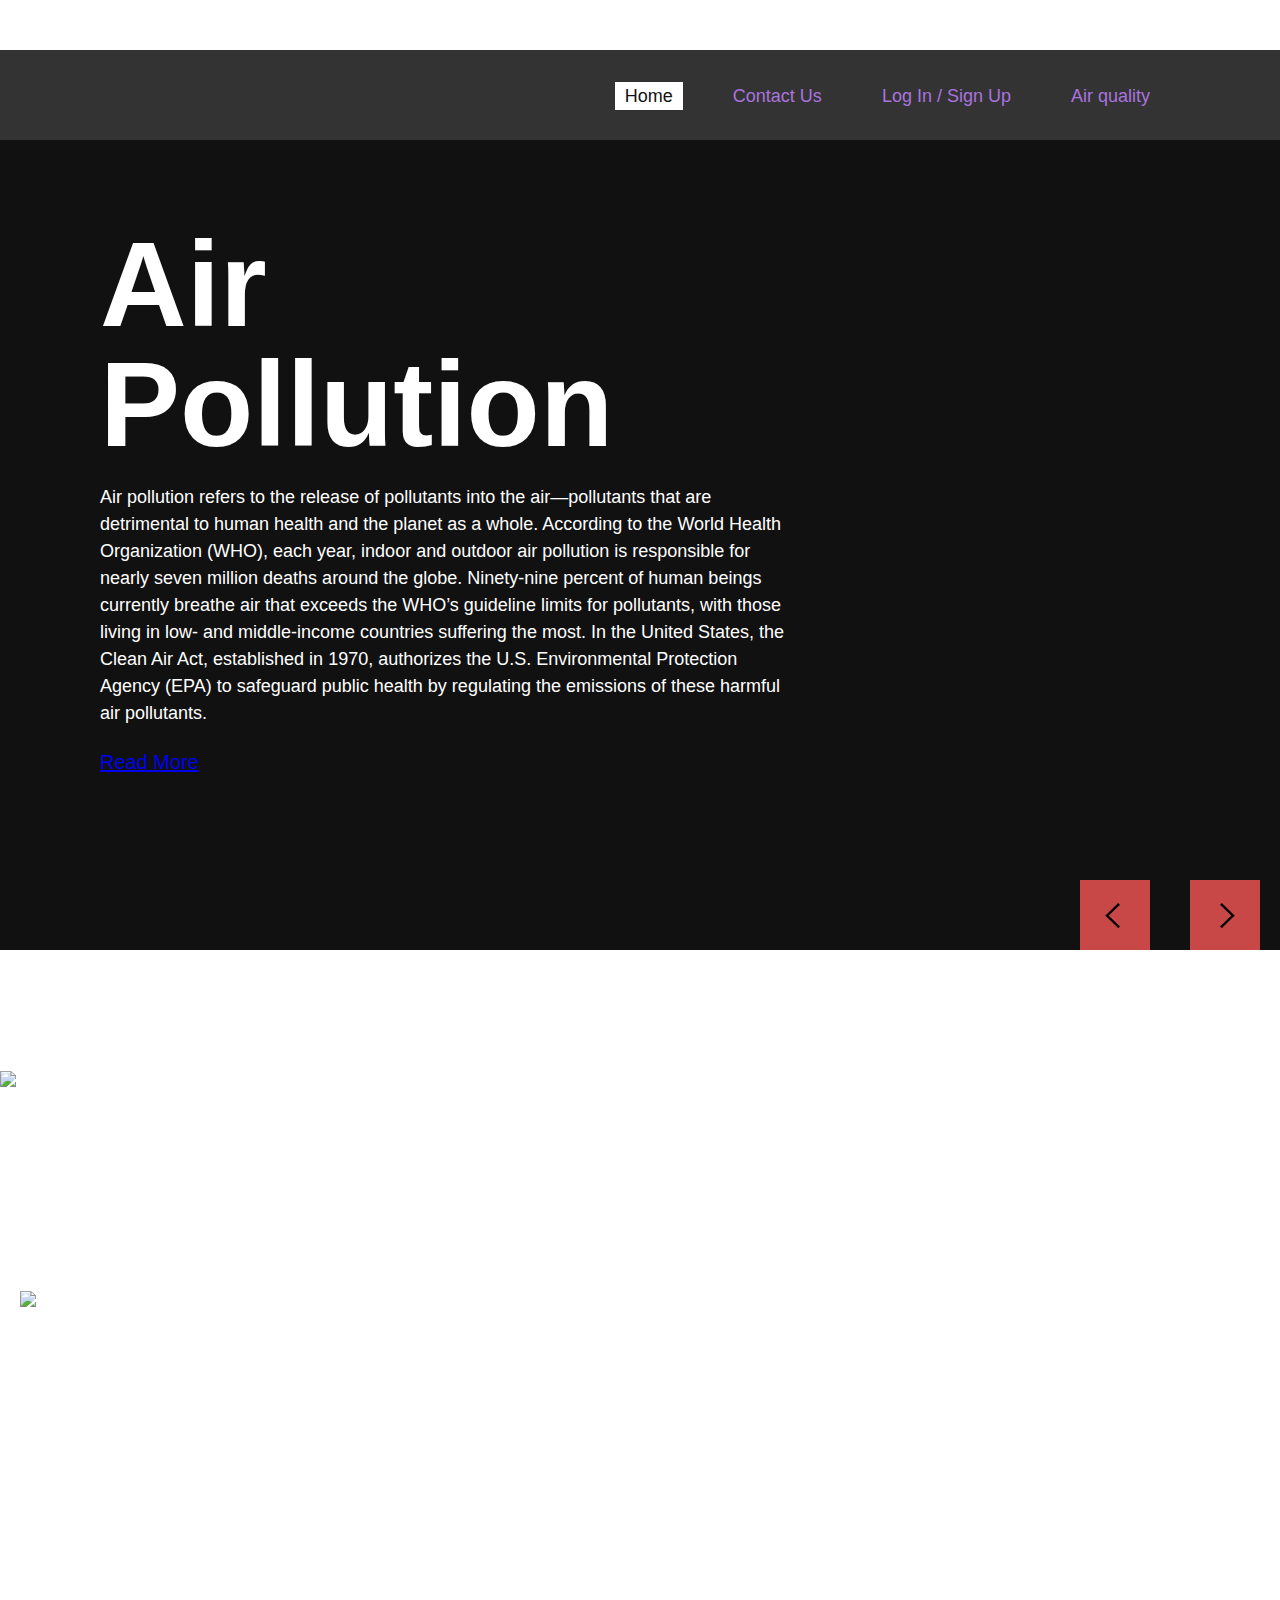
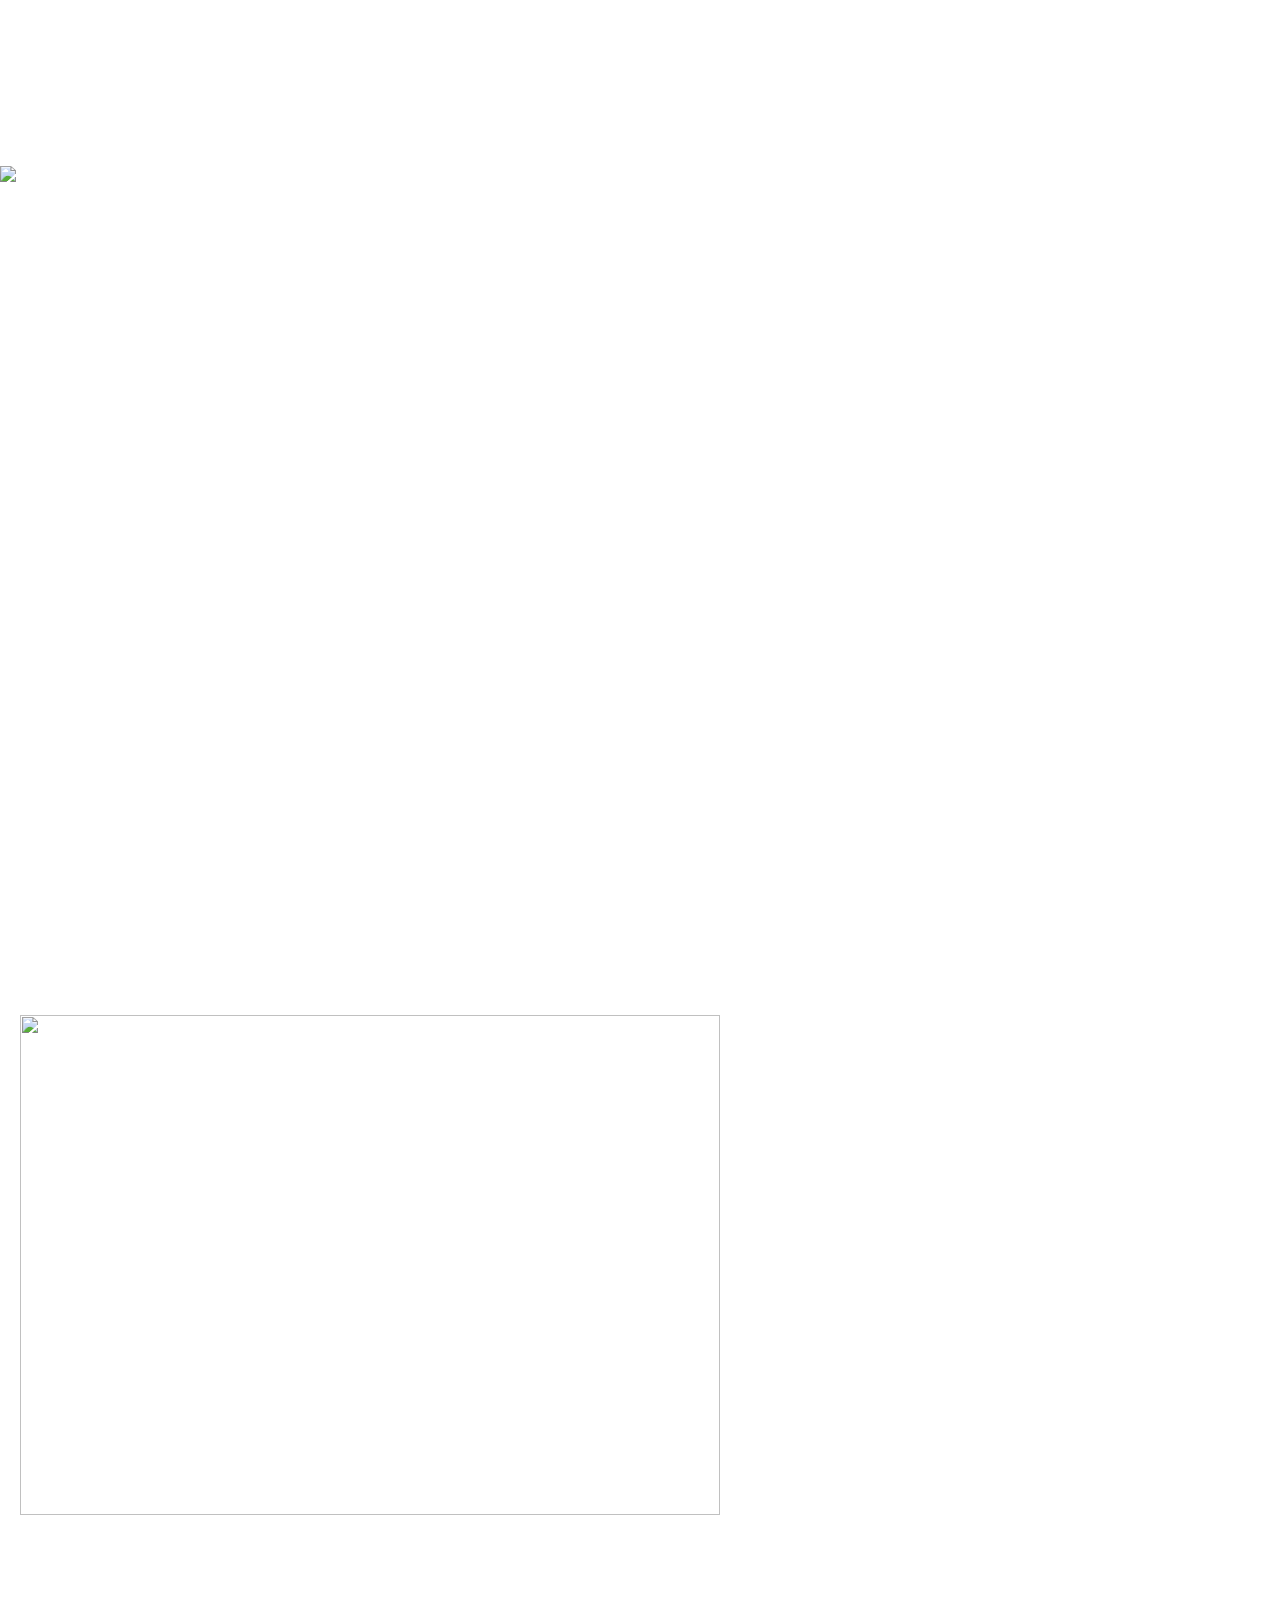
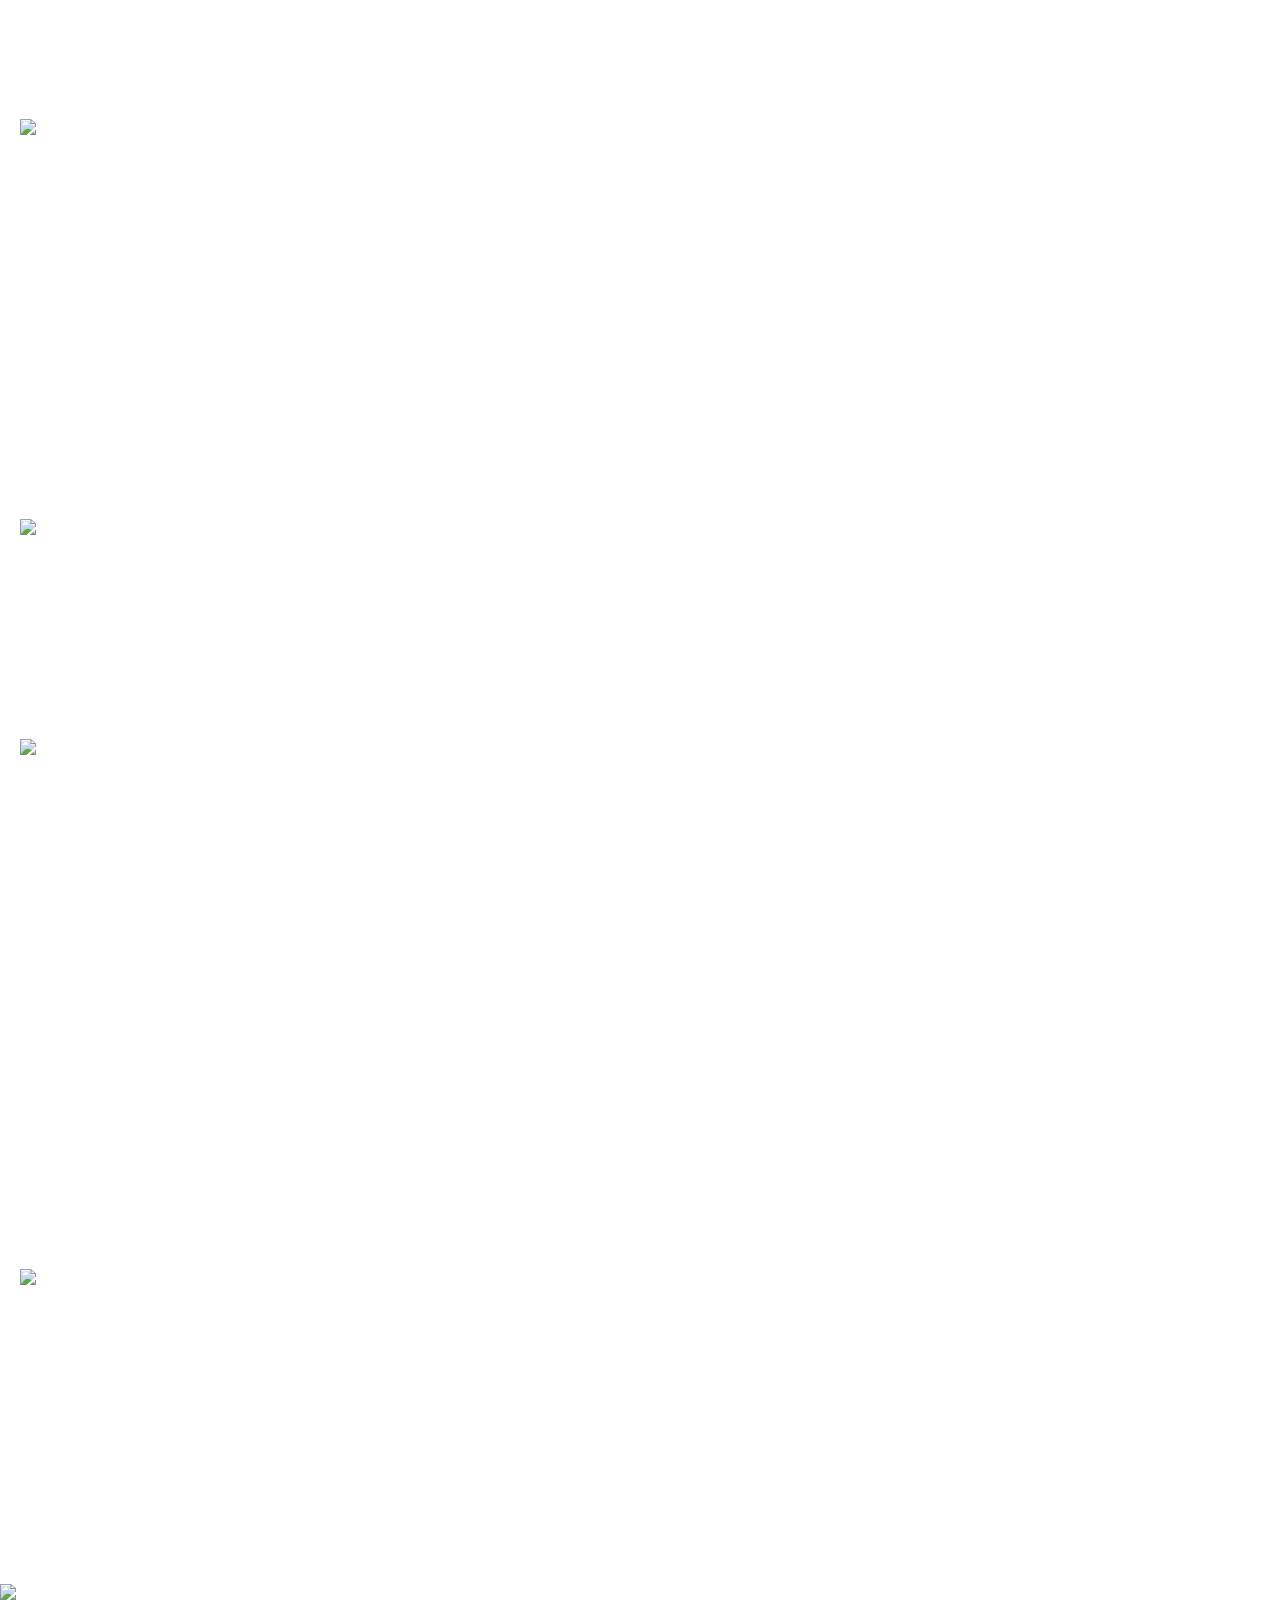
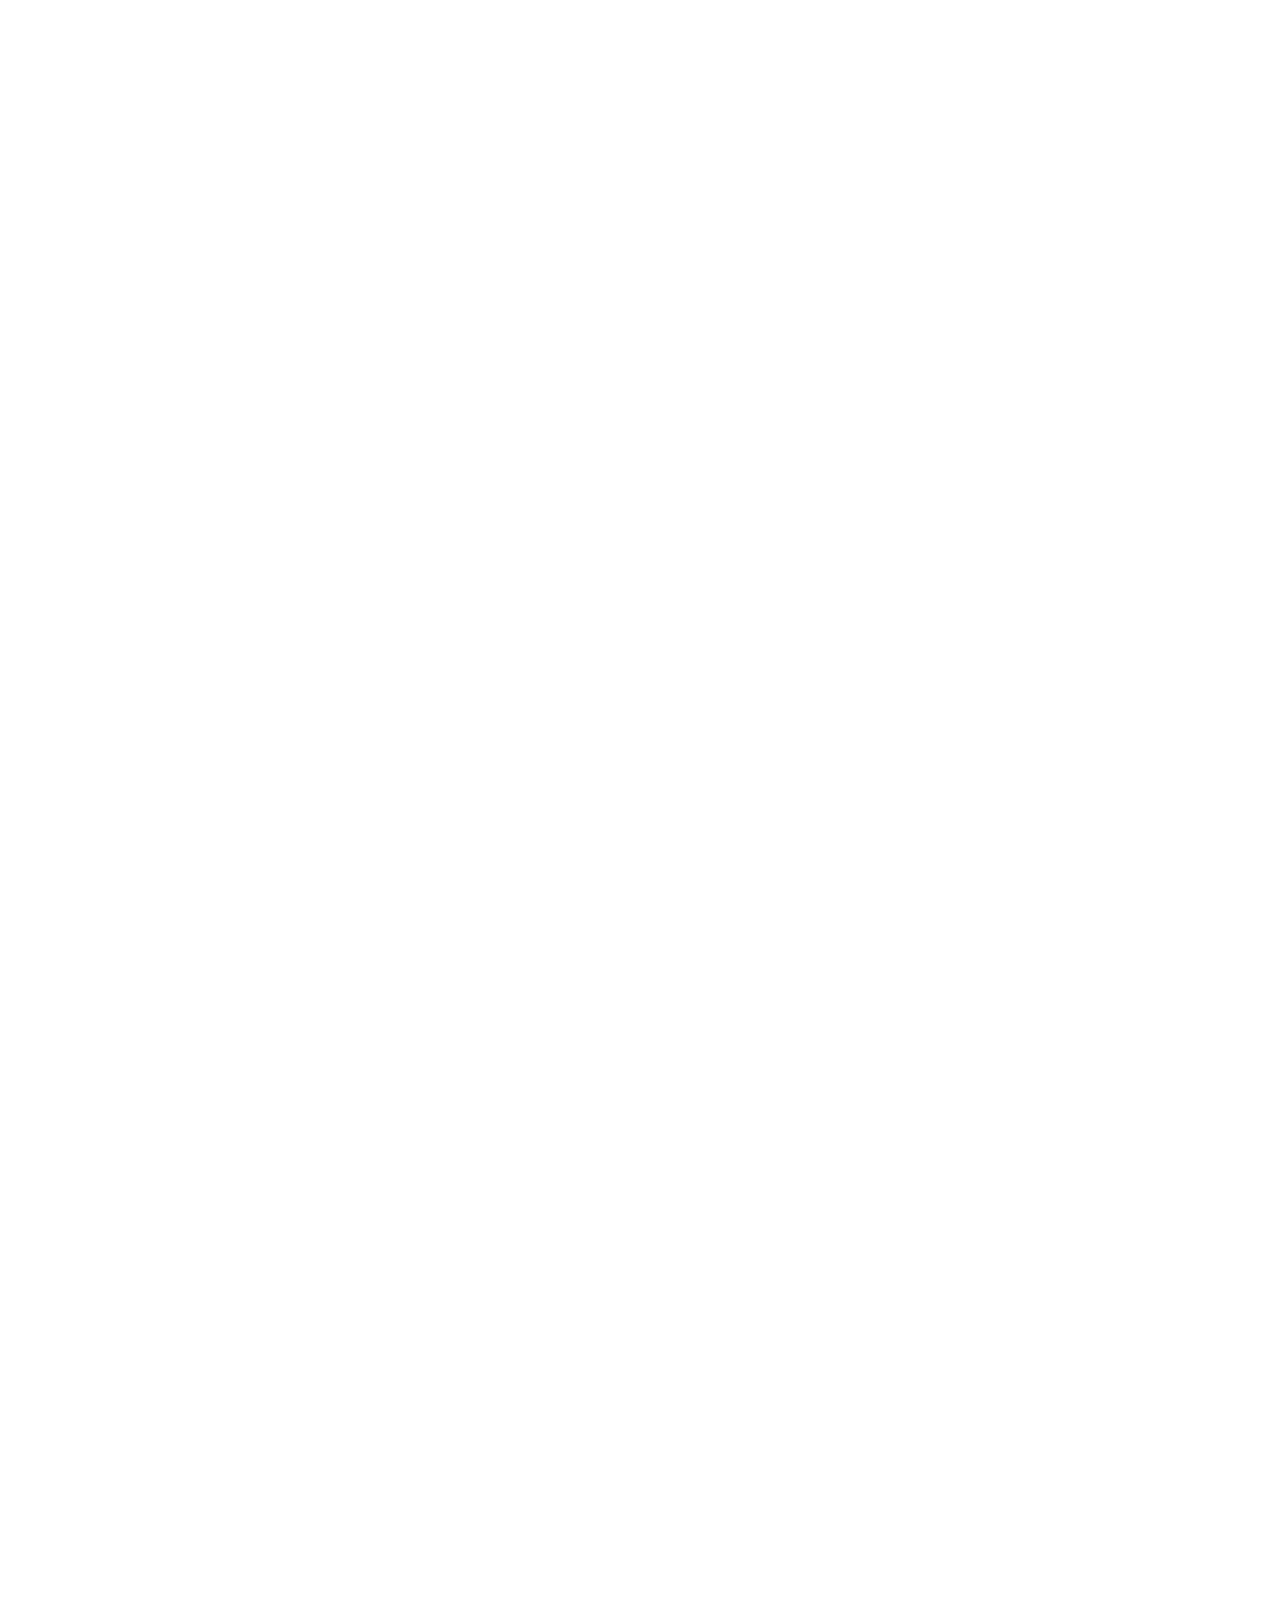
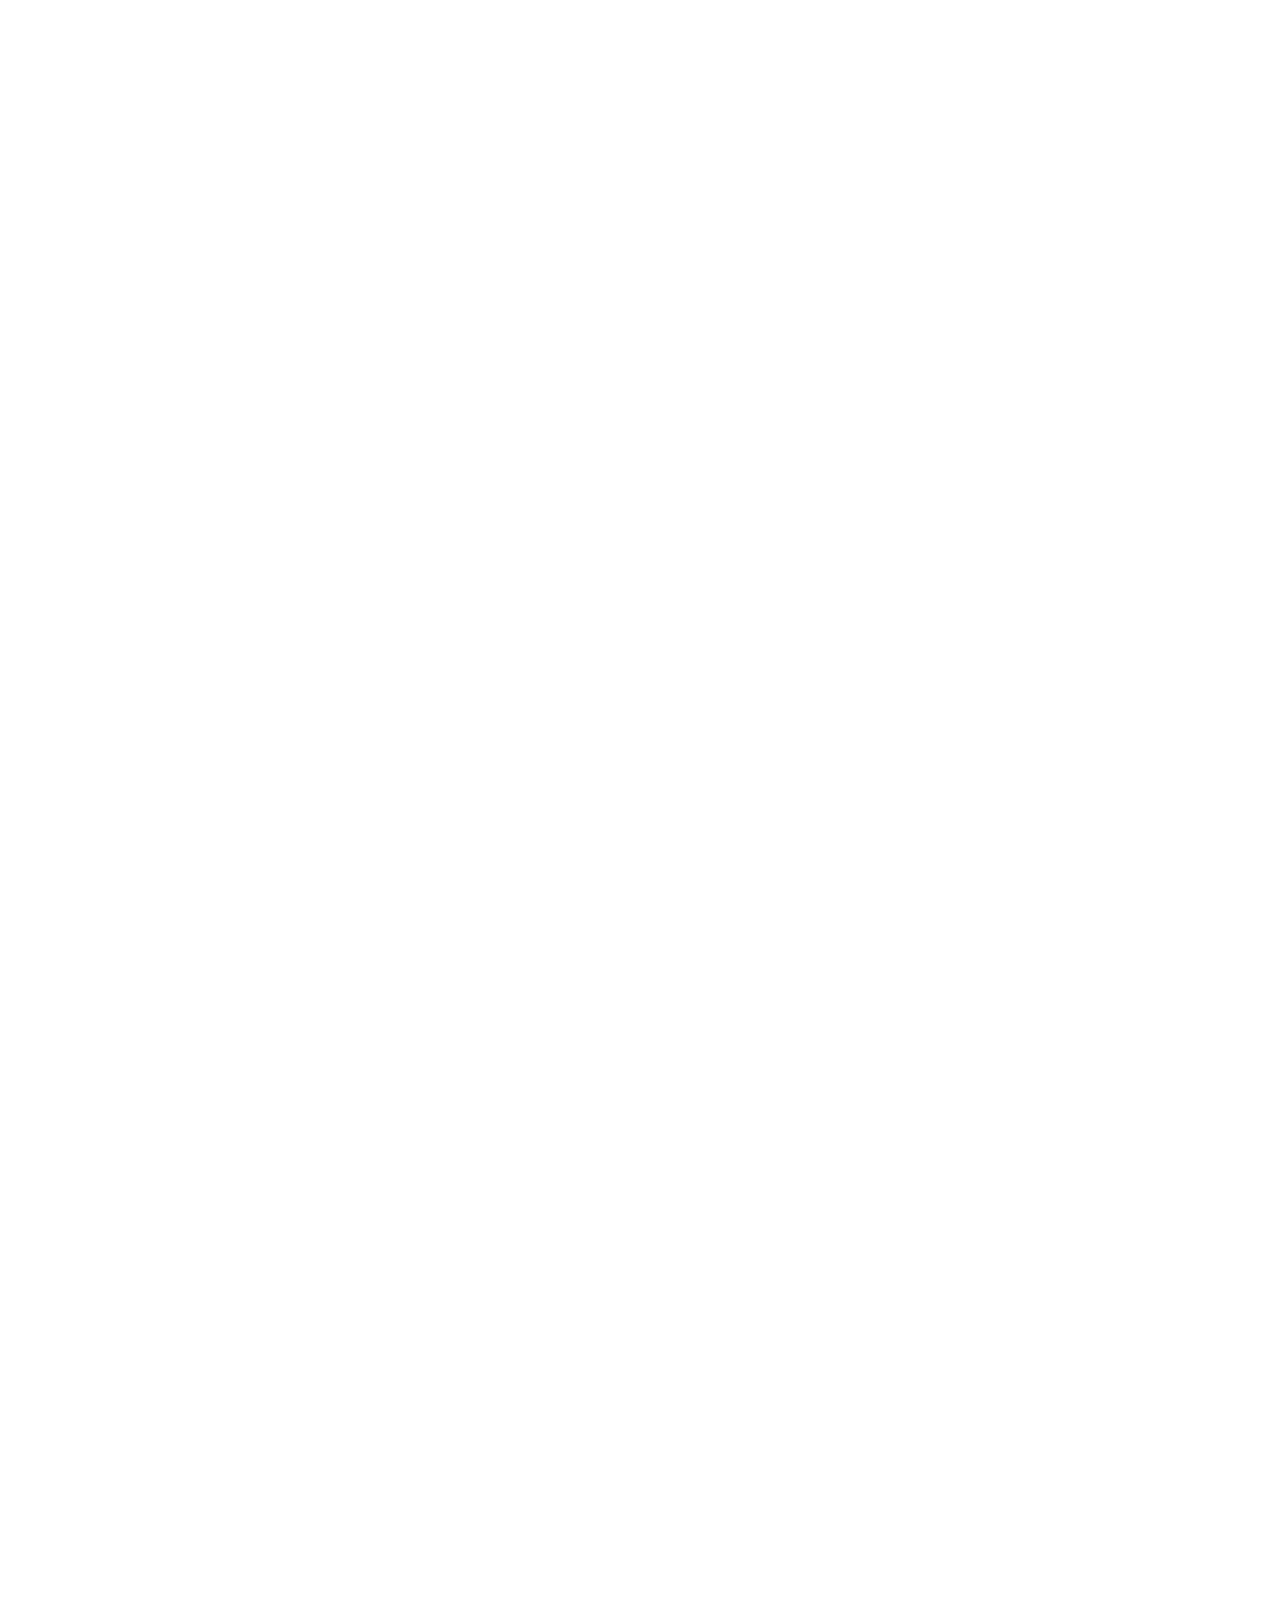
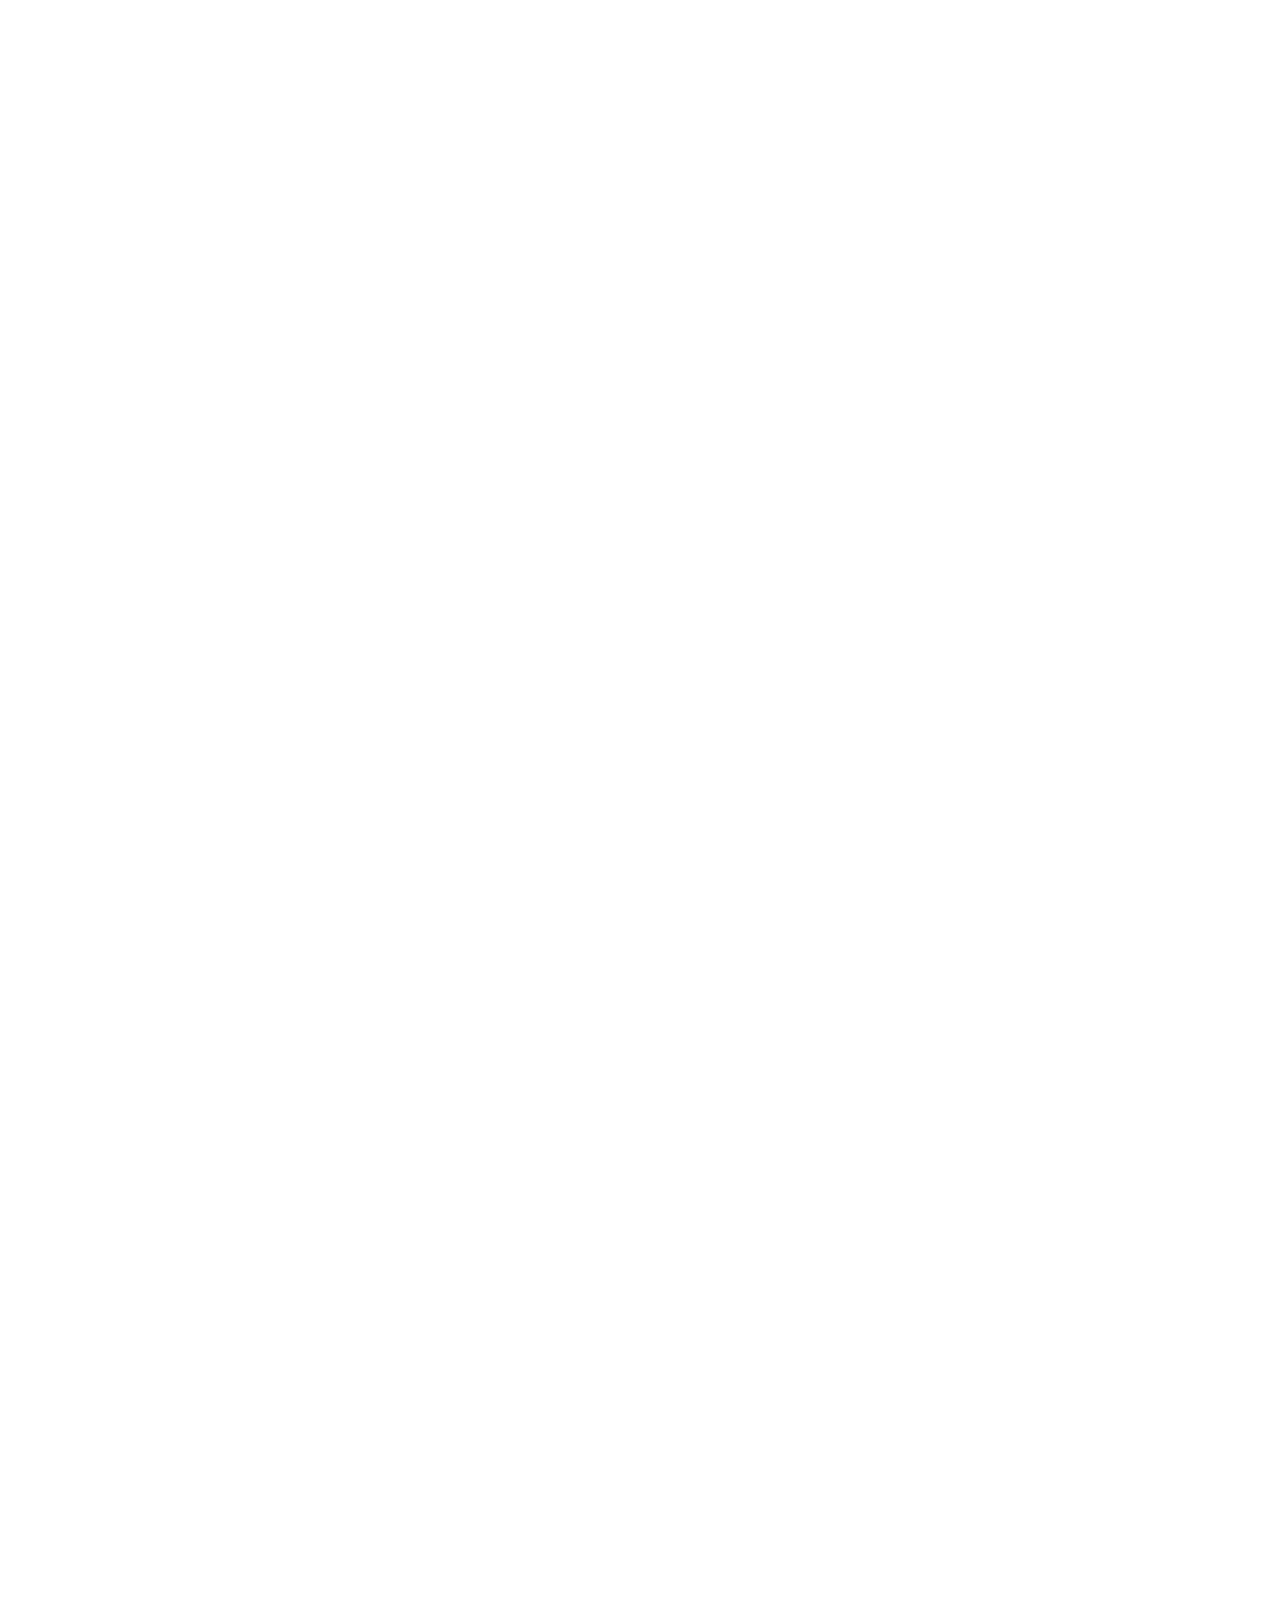
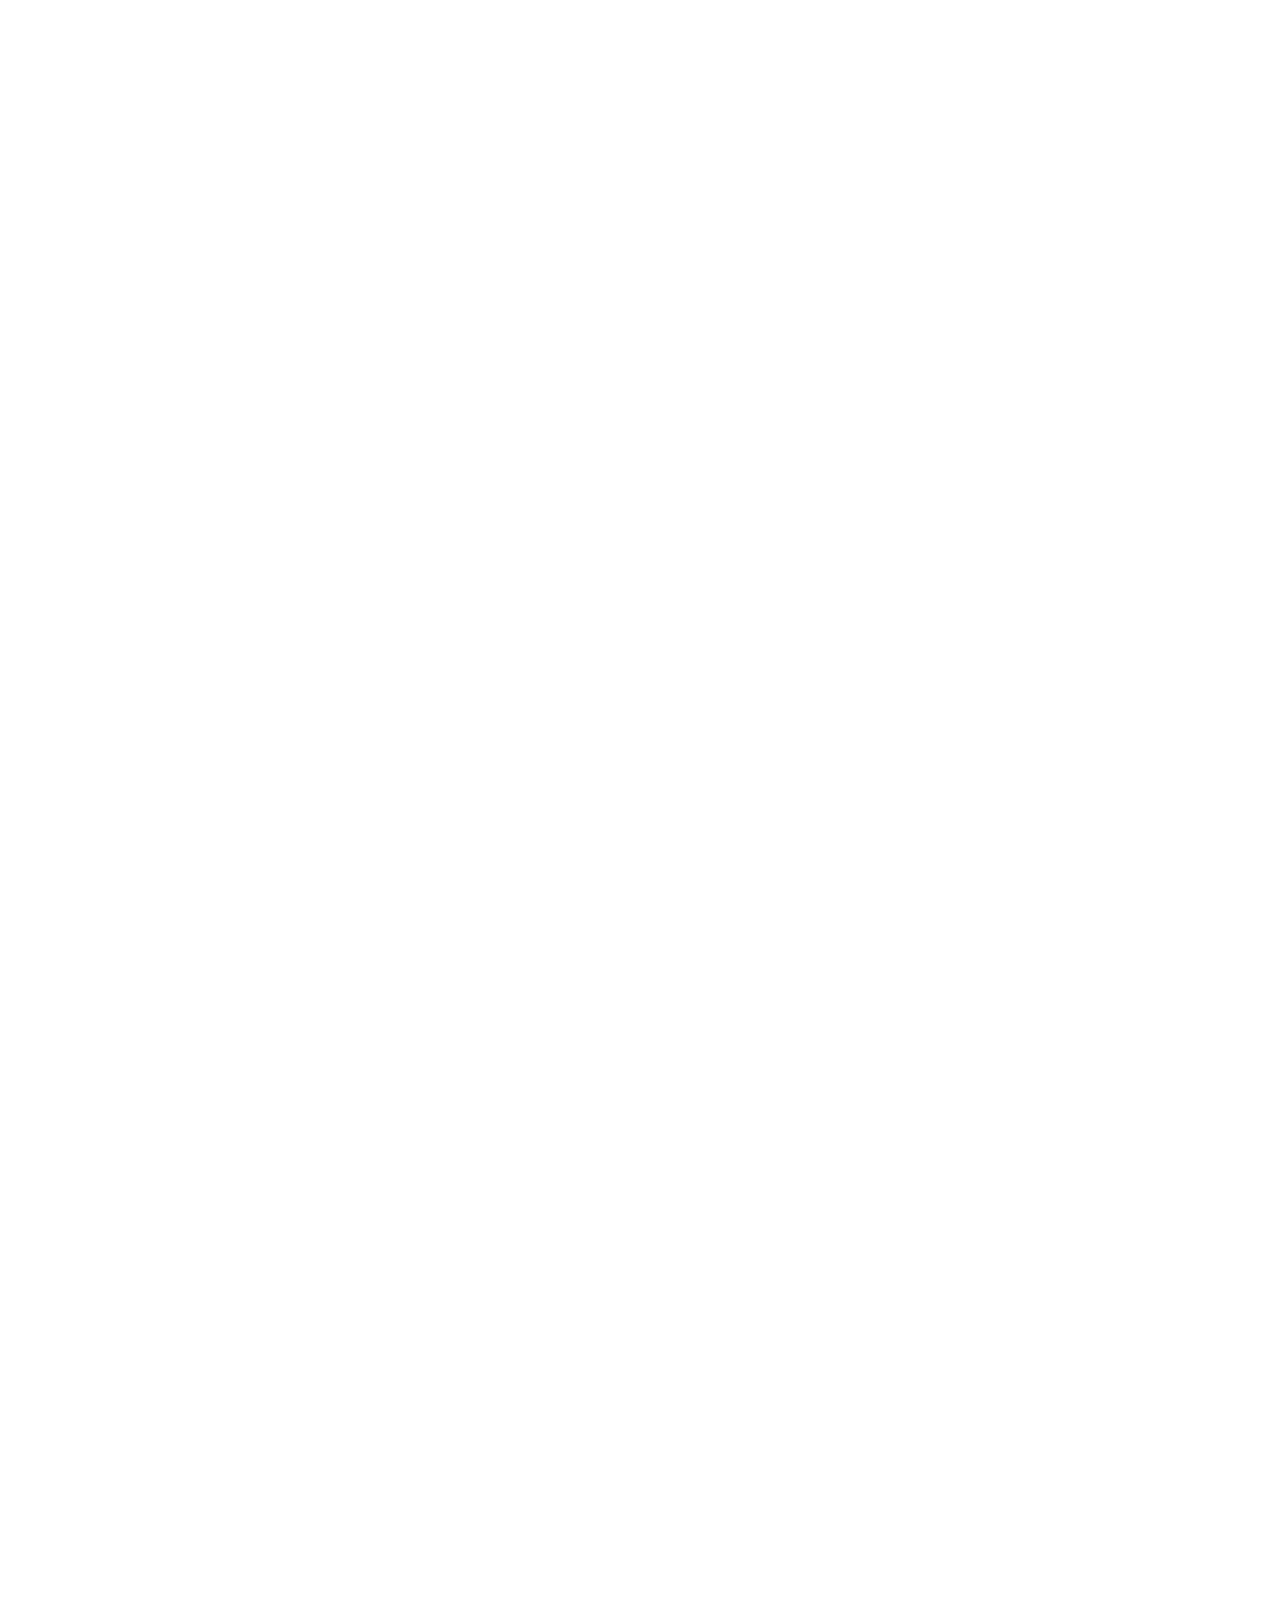
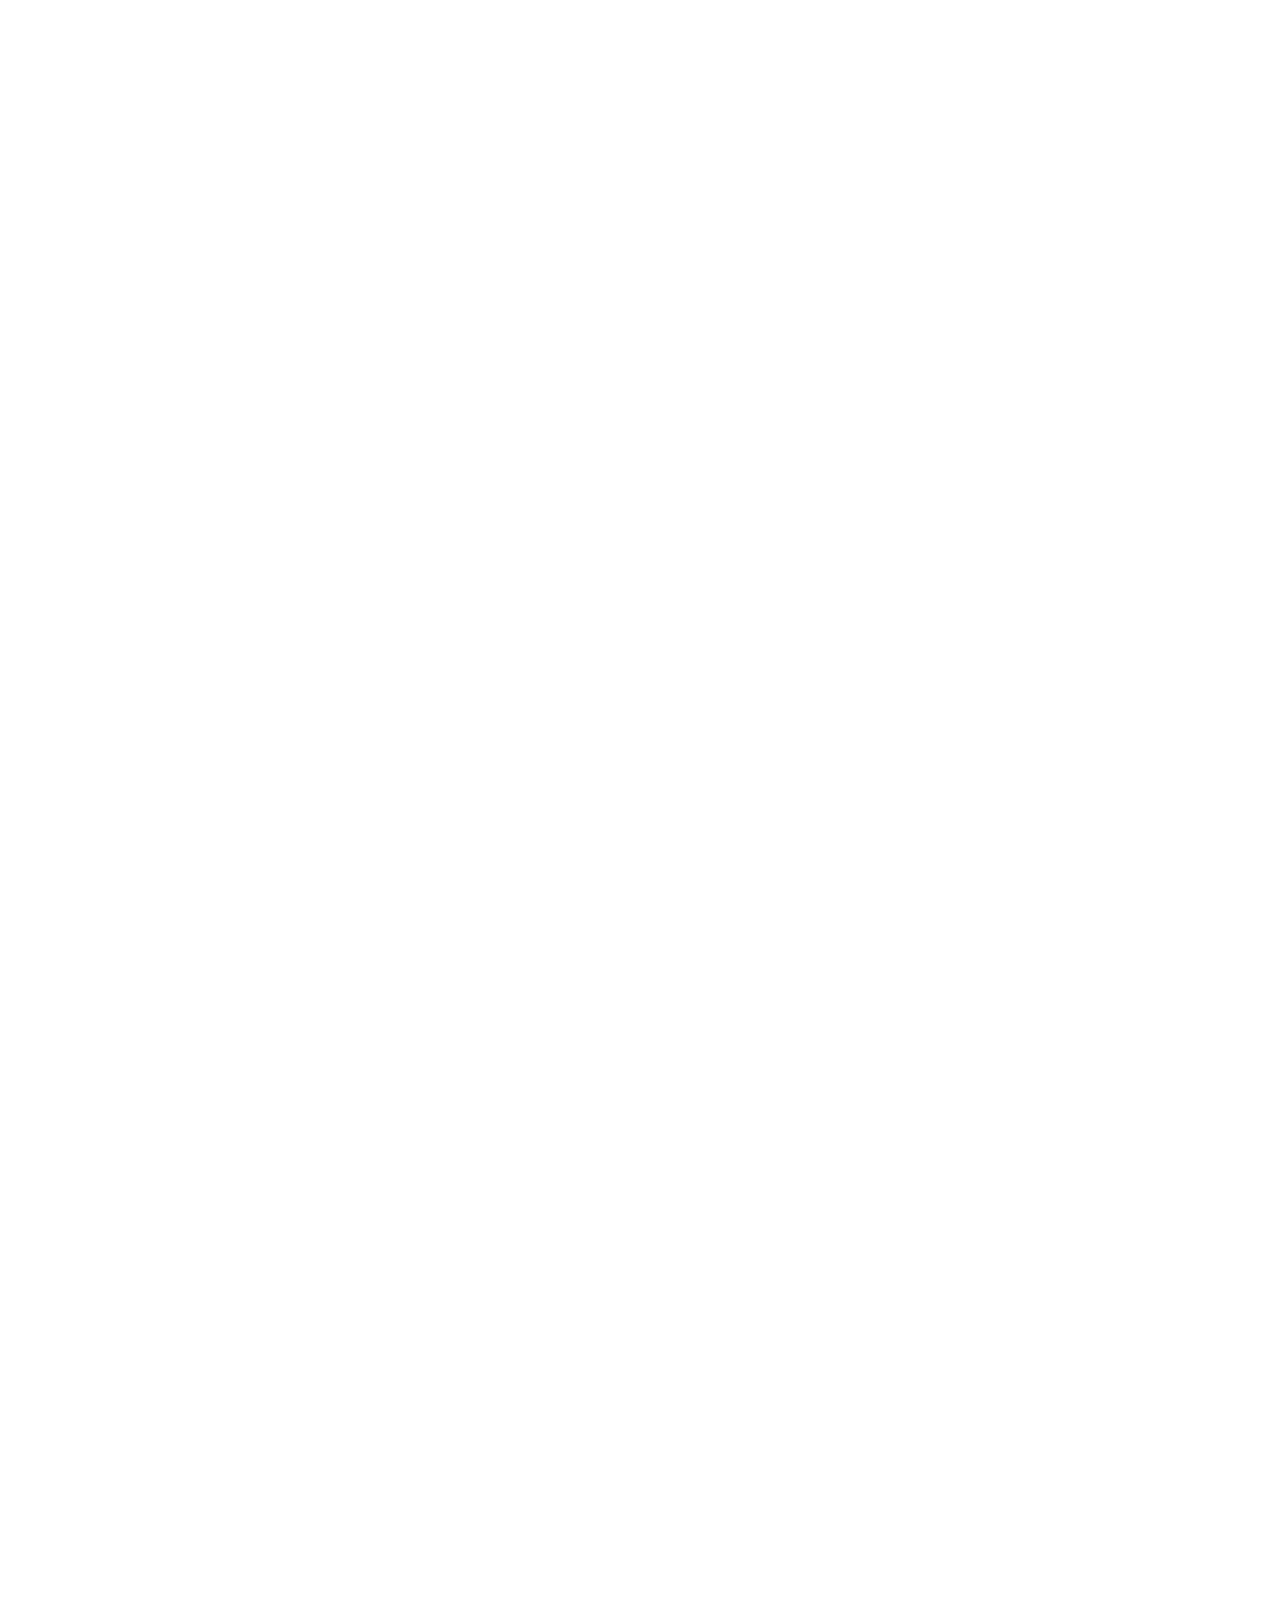
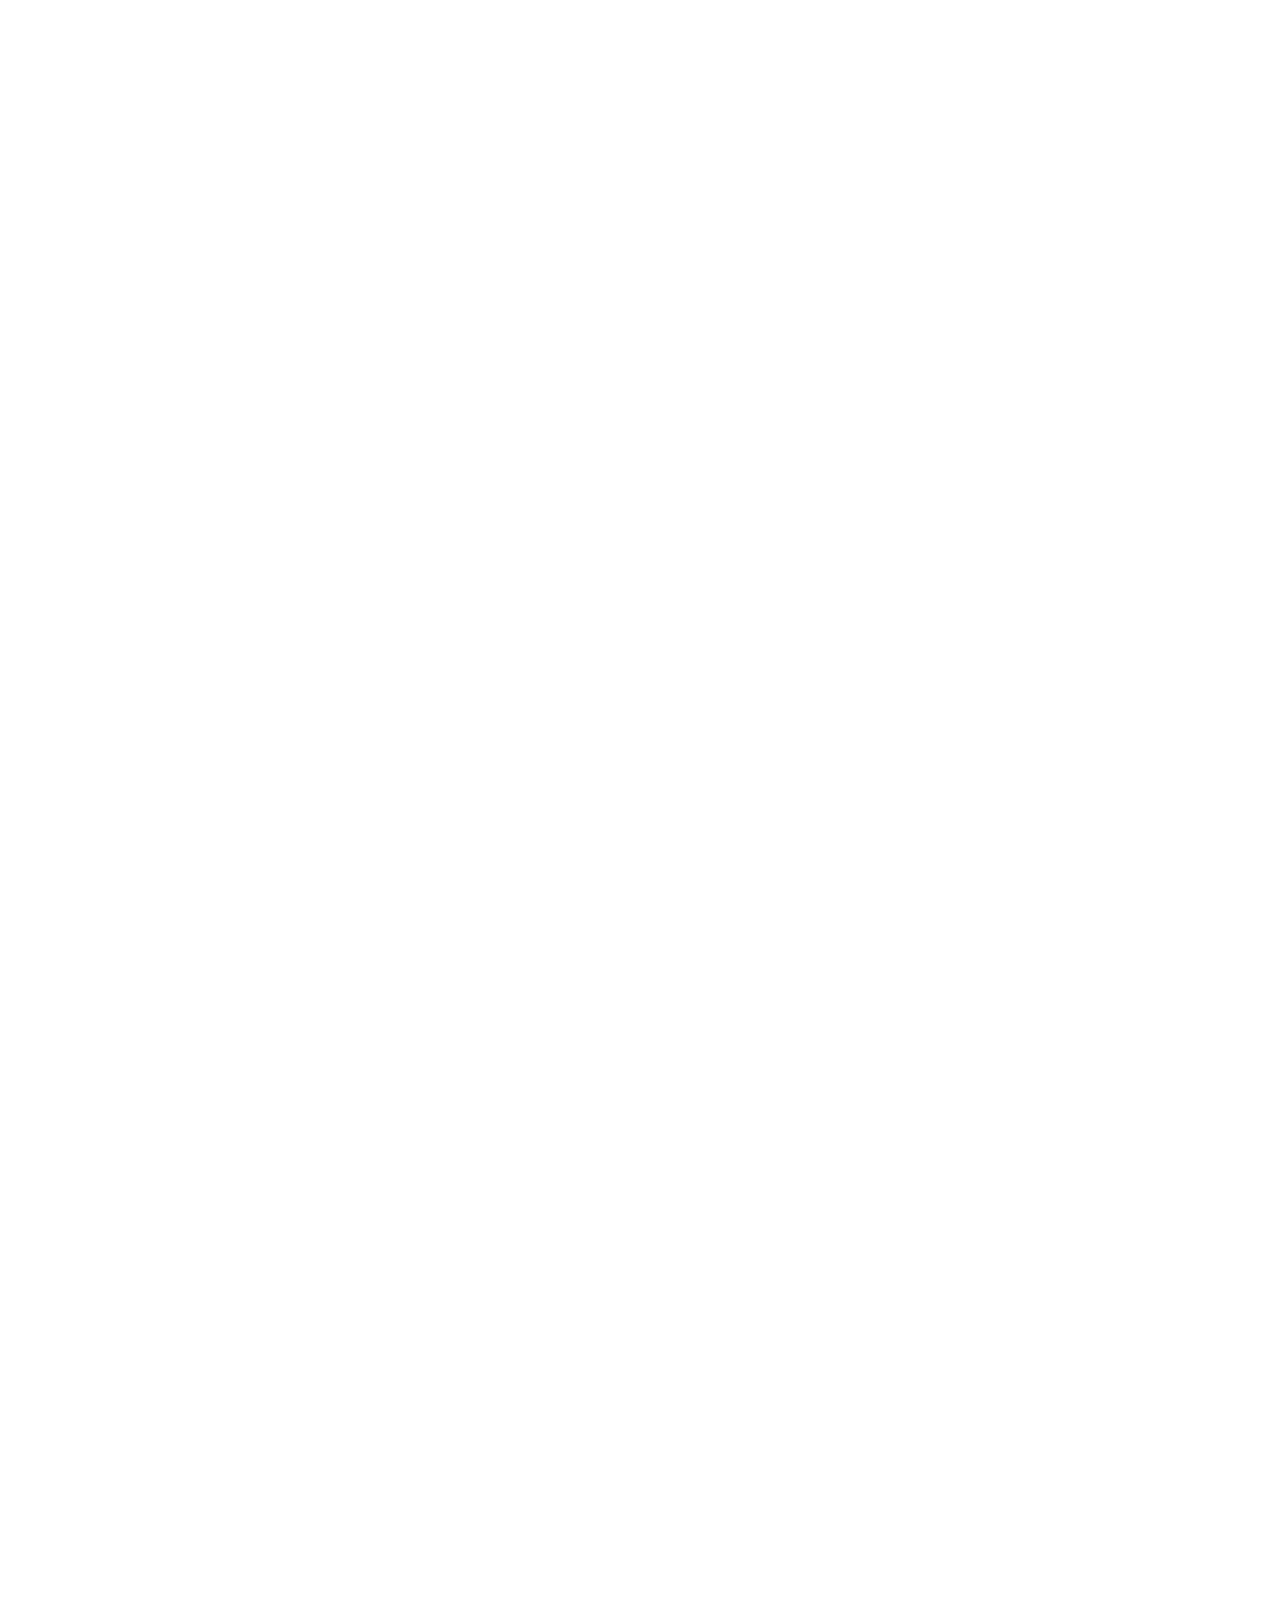
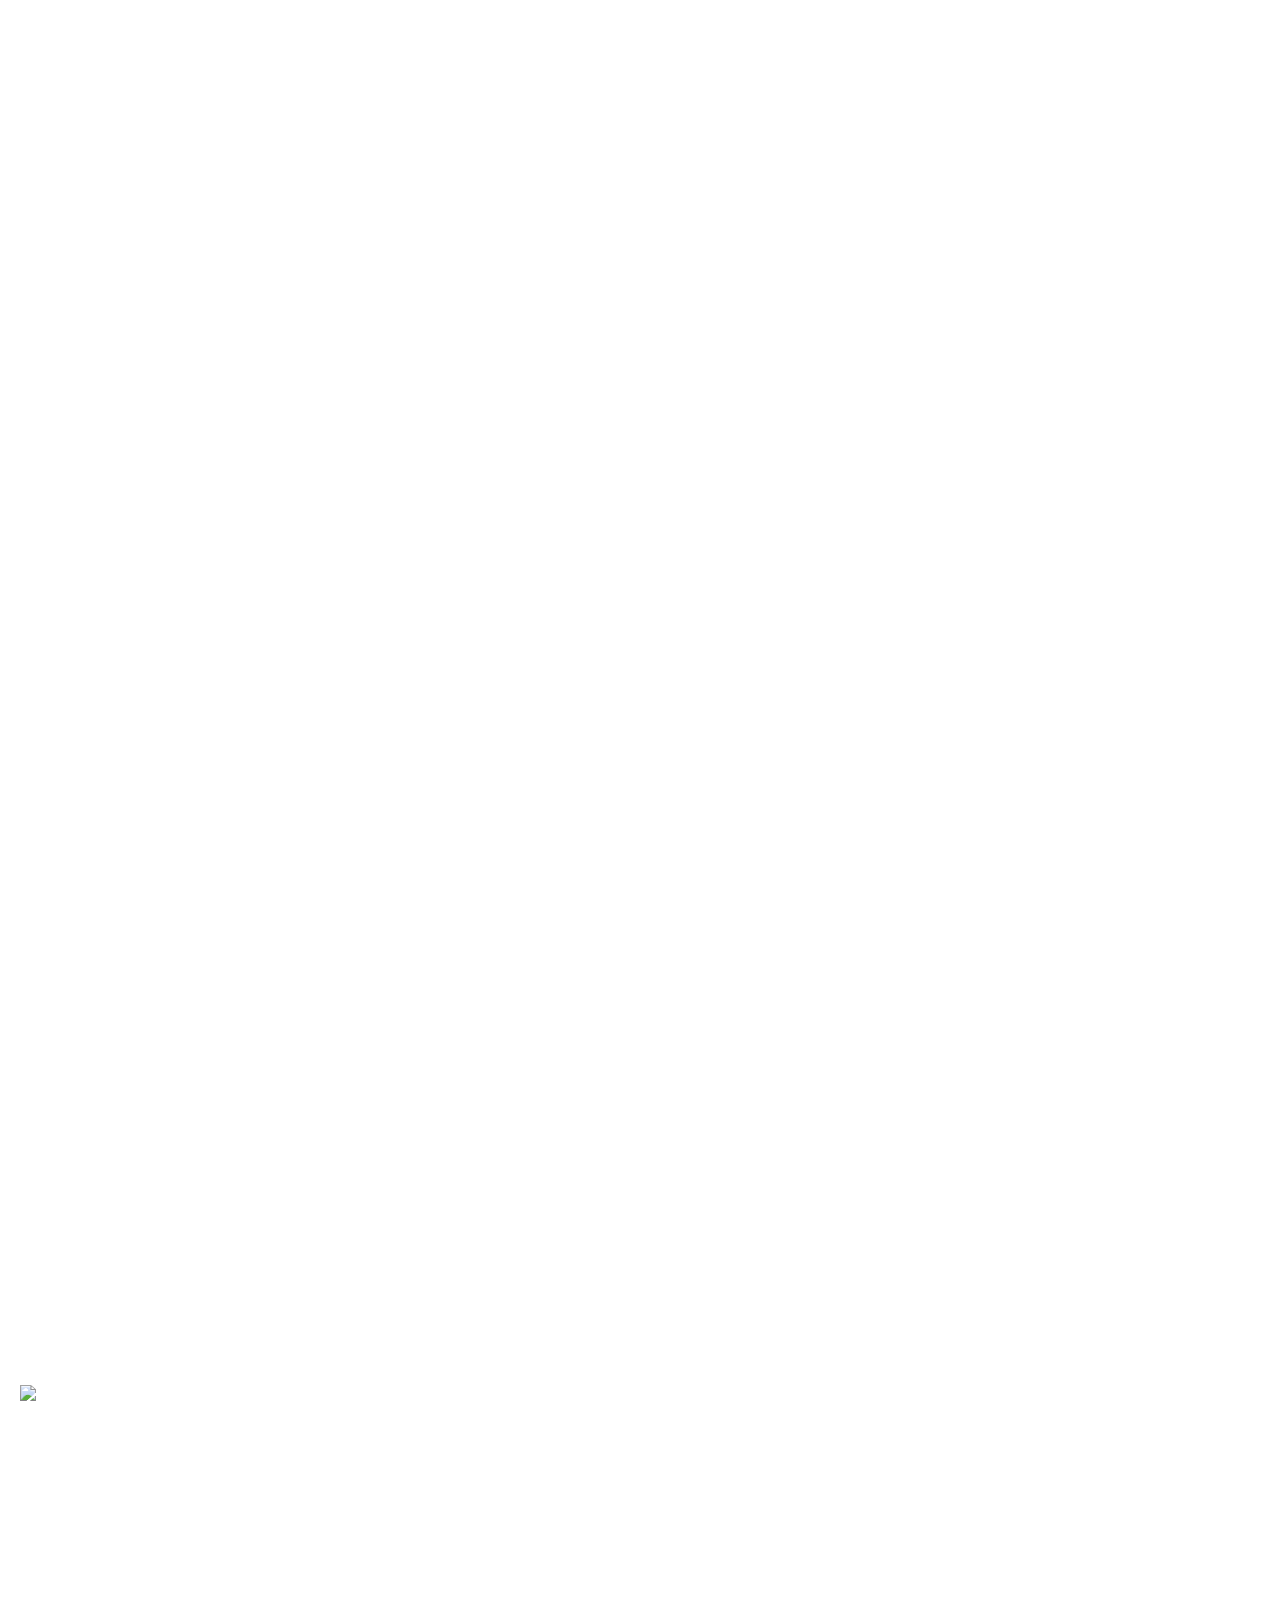
==== commit ba6a1cbf: "Add files via upload" ====
--- a/index.html
+++ b/index.html
@@ -108,7 +108,7 @@
 				<!--<li><a href="#">Newsroom</a></li>
 				<li><a href="#" >Events</a></li>-->
 
-				<li><a href="#aboutus">About Us</a></li>
+				
 				<li><a href="contact.html">Contact Us</a></li>
 				<li><a href="login.html">Log In / Sign Up</a></li>
 				<li><a href="monitor.html">Air quality</a></li>
@@ -868,7 +868,7 @@
 									<p> Gopal Prajapat</p>
 									<p>Aditya Raj</p>
 
-								  <p>&copy; 2023 Air Pollution Website</p>
+								  <p>&copy; 2024 Air Pollution Website</p>
 								</footer>
 							  </body>
 							</html>